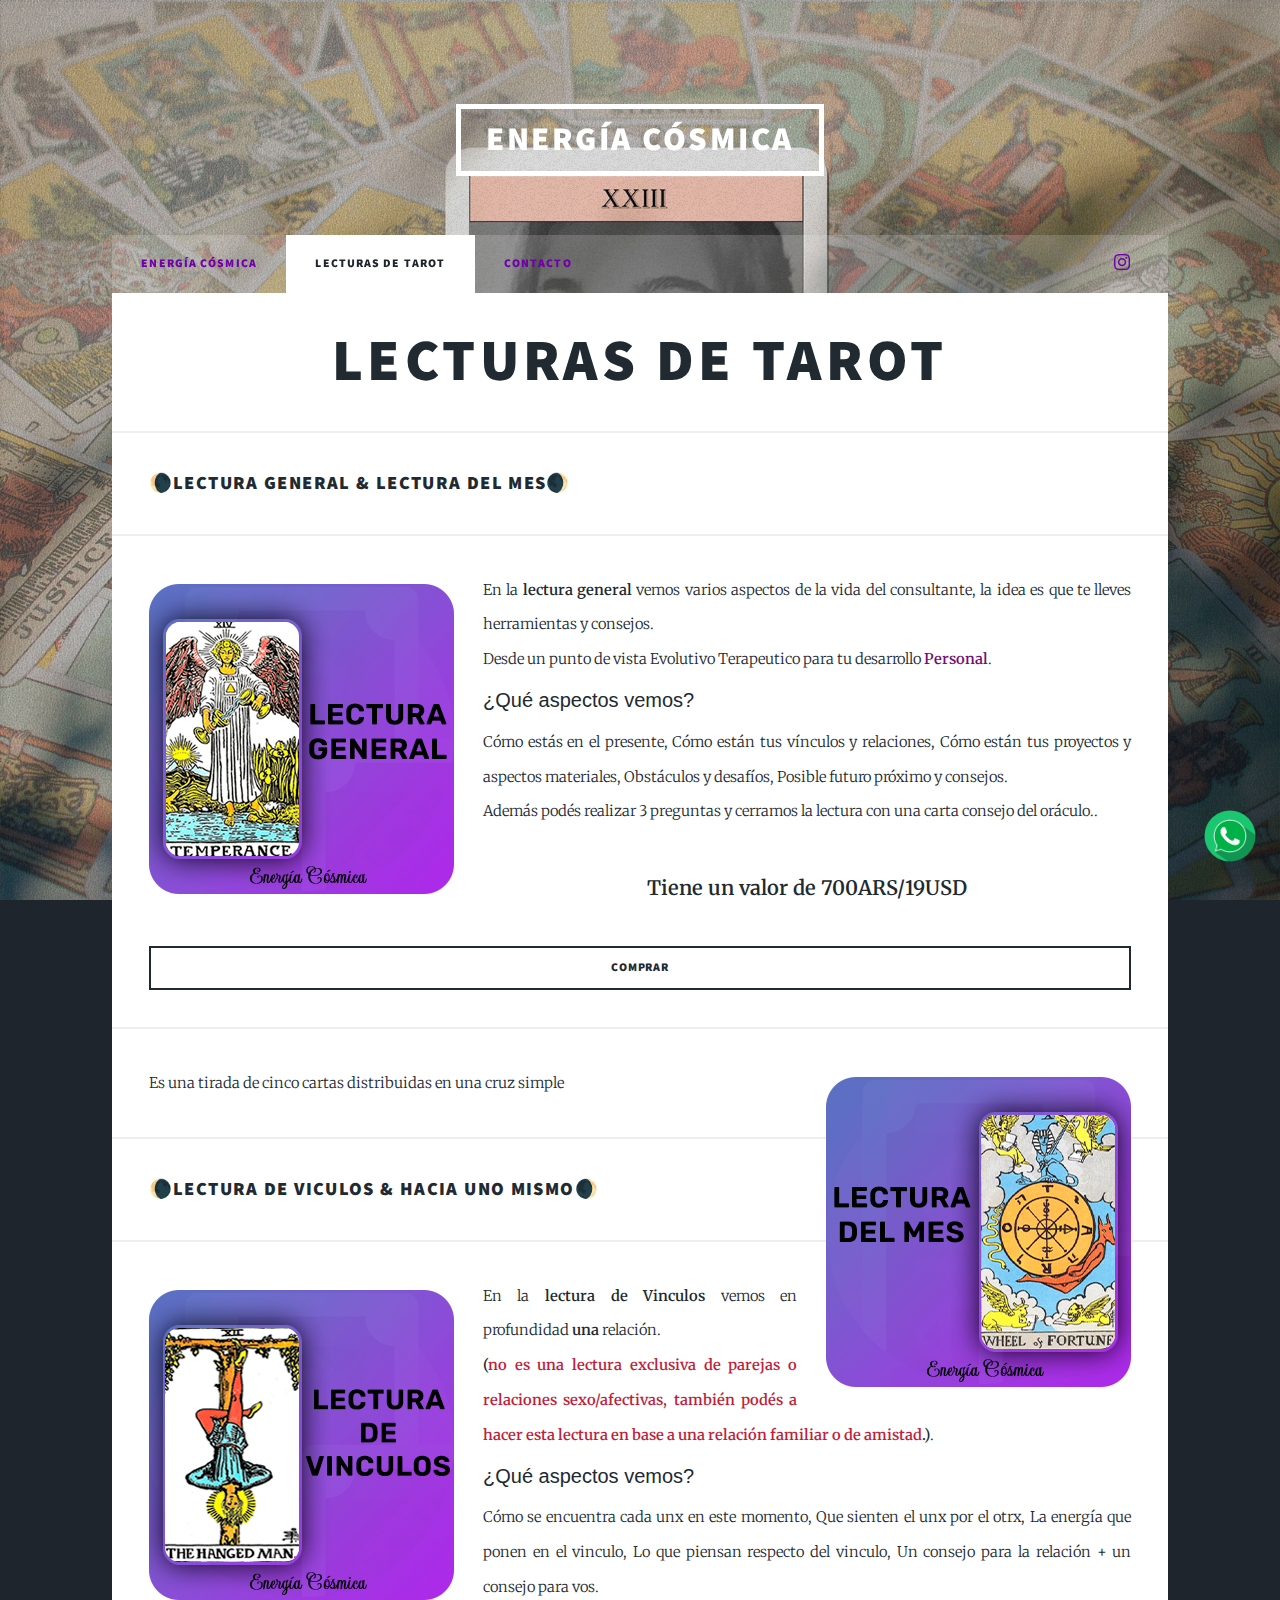
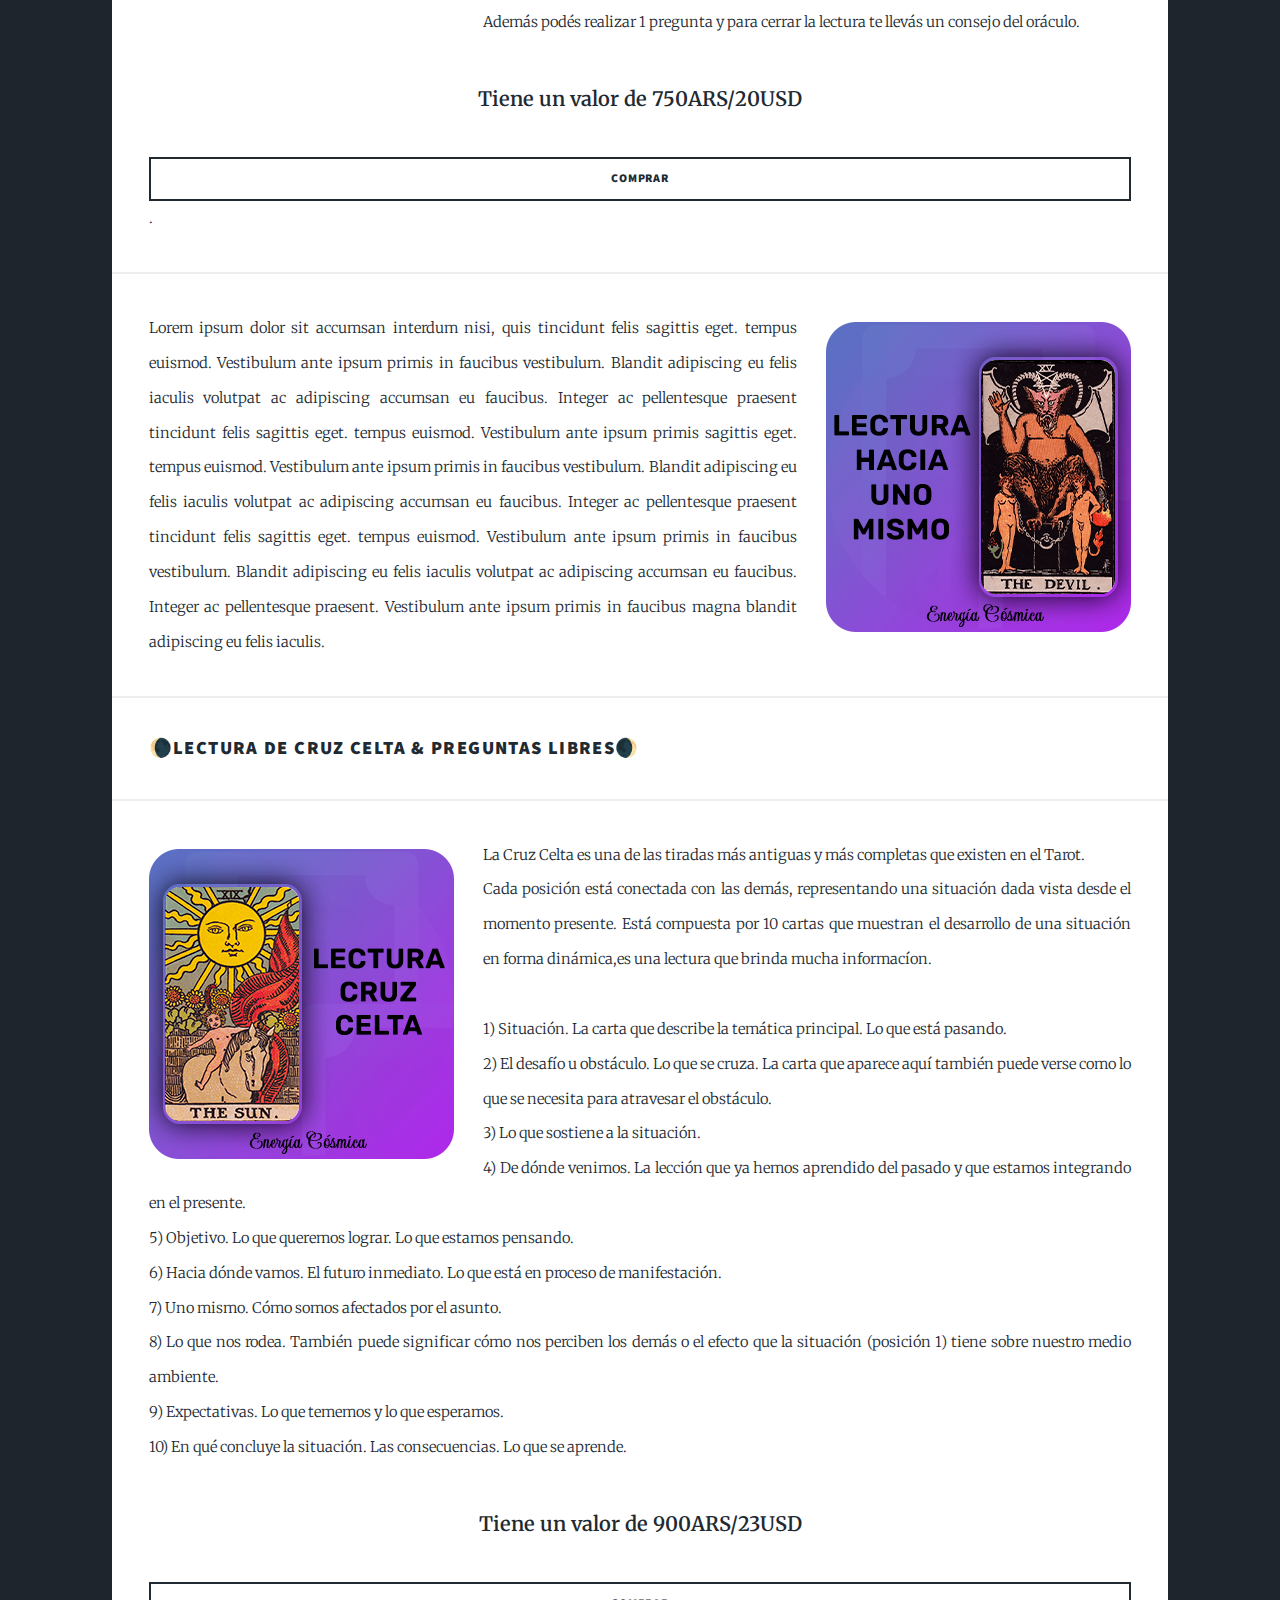
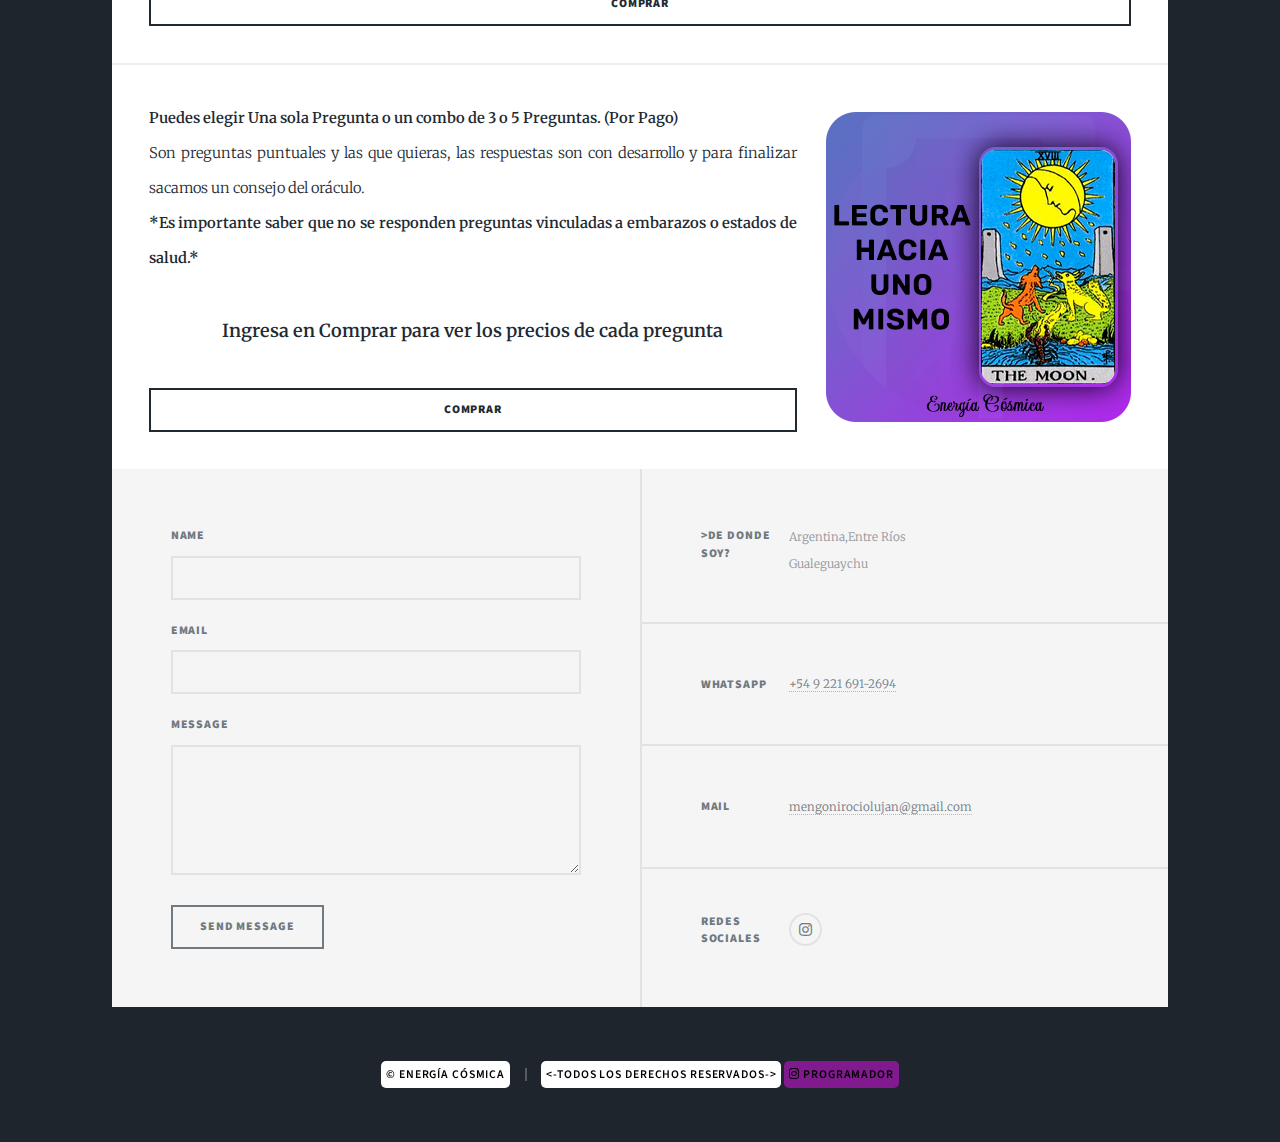
==== lecturastarot.html @ 92978573 "Energia Cosmica 2.0" ====
<!DOCTYPE HTML>
<!--
	Massively by HTML5 UP
	html5up.net | @ajlkn
	Free for personal and commercial use under the CCA 3.0 license (html5up.net/license)
-->
<html>
	<head>
		<title>Energi Cósmica - Lecturas de Tarot</title>
		<meta charset="utf-8" />
		<meta name="viewport" content="width=device-width, initial-scale=1, user-scalable=no" />
		<link rel="stylesheet" href="assets/css/main.css" />
		<noscript><link rel="stylesheet" href="assets/css/noscript.css" /></noscript>
	</head>
	<body class="is-preload">

		

		<!-- Wrapper -->
			<div id="wrapper">

				<!-- Header -->
					<header id="header">
						<a href="index.html" class="logo">Energía Cósmica</a>
					</header>

				<!-- Nav -->
					<nav id="nav">
						<ul class="links">
							<li><a style="text-align: center ;" href="index.html">Energía Cósmica</a></li>
							<li class="active"><a style="text-align: center ;" href="#tarotss">Lecturas de Tarot</a></li>
							<li><a style="text-align: center ;" href="#footer">Contacto</a></li>
						</ul>
						<ul class="icons">

							<li><a href="https://www.instagram.com/cos.ener/" class="icon brands fa-instagram"><span class="label">Instagram</span></a></li>
					
						</ul>
					</nav>

					<div>
						
					</div>
				<!-- Main -->
					<div id="main">
						
						<h1 id="tarotss" class="h1-tarot-page2">Lecturas de Tarot</h1>

						<h3> &#127768;Lectura General &amp; Lectura del Mes🌒</h3>
									<p><span class="image left"><img src="images/pic08.png" alt="" /></span>En la <b>lectura general</b> vemos varios aspectos de la vida del consultante, la idea es que te lleves herramientas y consejos.<br>
										Desde un punto de vista Evolutivo Terapeutico para tu desarrollo <b style="color:rgb(118, 13, 118) ;">Personal</b>.<br>

									<b style="font-size:20px ; font-weight:500; font-family:'Franklin Gothic Medium', 'Arial Narrow', Arial, sans-serif "> ¿Qué aspectos vemos?</b><br>
										
										Cómo estás en el presente,
										Cómo están tus vínculos y relaciones,
										Cómo están tus proyectos y aspectos materiales,
										Obstáculos y desafíos,
										Posible futuro próximo y consejos.<br>

										Además podés realizar 3 preguntas y cerramos la lectura con una carta consejo del oráculo..<br><br>

									<b style="font-size:20px; display: flex; justify-content: center;">Tiene un valor de 700ARS/19USD</b><br>
										
										<a style="display: flex; justify-content:center;" href="#" class="button">Comprar</a>

									</p>

										
										
									<p><span class="image right"><img src="images/pic09.png" alt="" /></span>Es una tirada de cinco cartas distribuidas en una cruz simple
									
									
									
									
									
									</p>
									<h3>&#127768;Lectura de Viculos &amp; Hacia uno Mismo🌒</h3>
									<p><span class="image left"><img src="images/pic08-2.png" alt="" /></span>En la <b>lectura de Vinculos</b> vemos en profundidad <b>una</b> relación. <br> <b>(</b><b style="color:rgb(193, 30, 58) ;">no es una lectura exclusiva de parejas o relaciones sexo/afectivas, también podés a hacer esta lectura en base a una relación familiar o de amistad</b><b>.)</b>.<br>


										<b style="font-size:20px ; font-weight:500; font-family:'Franklin Gothic Medium', 'Arial Narrow', Arial, sans-serif "> ¿Qué aspectos vemos?</b><br>

										Cómo se encuentra cada unx en este momento, 
										Que sienten el unx por el otrx, 
										La energía que ponen en el vinculo, 
										Lo que piensan respecto del vinculo, 
										Un consejo para la relación + un consejo para vos.<br>

										Además podés realizar 1 pregunta y para cerrar la lectura te llevás un consejo del oráculo.<br><br>
										<b style="font-size:20px; display: flex; justify-content: center;">Tiene un valor de 750ARS/20USD</b><br>
										
										<a style="display: flex; justify-content:center;" href="#" class="button">Comprar</a>


										.</p>
									<p><span class="image right"><img src="images/pic09-2.png" alt="" /></span>Lorem ipsum dolor sit accumsan interdum nisi, quis tincidunt felis sagittis eget. tempus euismod. Vestibulum ante ipsum primis in faucibus vestibulum. Blandit adipiscing eu felis iaculis volutpat ac adipiscing accumsan eu faucibus. Integer ac pellentesque praesent tincidunt felis sagittis eget. tempus euismod. Vestibulum ante ipsum primis sagittis eget. tempus euismod. Vestibulum ante ipsum primis in faucibus vestibulum. Blandit adipiscing eu felis iaculis volutpat ac adipiscing accumsan eu faucibus. Integer ac pellentesque praesent tincidunt felis sagittis eget. tempus euismod. Vestibulum ante ipsum primis in faucibus vestibulum. Blandit adipiscing eu felis iaculis volutpat ac adipiscing accumsan eu faucibus. Integer ac pellentesque praesent. Vestibulum ante ipsum primis in faucibus magna blandit adipiscing eu felis iaculis.</p>
									<h3>&#127768;Lectura de Cruz Celta &amp; Preguntas Libres🌒</h3>
									<p><span class="image left"><img src="images/pic08-3.png" alt="" /></span>La Cruz Celta es una de las tiradas más antiguas y más completas que existen en el Tarot.<br>

										Cada posición está conectada con las demás, representando una situación dada vista desde el momento presente. Está compuesta por 10 cartas que muestran el desarrollo de una situación en forma dinámica,es una lectura que brinda mucha informacíon.<br><br>
										1) Situación. La carta que describe la temática principal. Lo que está pasando.<br>
										2) El desafío u obstáculo. Lo que se cruza. La carta que aparece aquí también puede verse como lo que se necesita para atravesar el obstáculo.<br>
										3) Lo que sostiene a la situación.<br>
										4) De dónde venimos. La lección que ya hemos aprendido del pasado y que estamos integrando en el presente.<br>
										5) Objetivo. Lo que queremos lograr. Lo que estamos pensando.<br>
										6) Hacia dónde vamos. El futuro inmediato. Lo que está en proceso de manifestación.<br>
										7) Uno mismo. Cómo somos afectados por el asunto.<br>
										8) Lo que nos rodea. También puede significar cómo nos perciben los demás o el efecto que la situación (posición 1) tiene sobre nuestro medio ambiente.<br>
										9) Expectativas. Lo que tememos y lo que esperamos.<br>
										10) En qué concluye la situación. Las consecuencias. Lo que se aprende.<br><br>
										<b style="font-size:20px; display: flex; justify-content: center;">Tiene un valor de 900ARS/23USD</b><br>
										
										<a style="display: flex; justify-content:center;" href="#" class="button">Comprar</a>
										
										 </p>
									<p><span class="image right"><img src="images/pic09-3.png" alt="" /></span>
										<b>Puedes elegir Una sola Pregunta o un combo de 3 o 5 Preguntas. (Por Pago)</b><br>

										Son preguntas puntuales y las que quieras, las respuestas son con desarrollo y para finalizar sacamos un consejo del oráculo.<br>
										
										<b>*Es importante saber que no se responden preguntas vinculadas a embarazos o estados de salud.*</b><br><br>

										<b style="font-size:18px; display: flex; justify-content: center;">Ingresa en Comprar para ver los precios de cada pregunta</b><br>
											
											<a style="display: flex; justify-content:center;" href="#" class="button">Comprar</a>
									</p> 
					</div>

				<!-- Footer -->
					<footer id="footer">
						<section>
							<form method="post" action="#">
								<div class="fields">
									<div class="field">
										<label for="name">Name</label>
										<input type="text" name="name" id="name" />
									</div>
									<div class="field">
										<label for="email">Email</label>
										<input type="text" name="email" id="email" />
									</div>
									<div class="field">
										<label for="message">Message</label>
										<textarea name="message" id="message" rows="3"></textarea>
									</div>
								</div>
								<ul class="actions">
									<li><input type="submit" value="Send Message" /></li>
								</ul>
							</form>
						</section>
						<section class="split contact">
							<section class="alt">
								<h3>>De donde soy?</h3>
								<p>Argentina,Entre Ríos<br/>Gualeguaychu</p>
							</section>
							<section>
								<h3>Whatsapp</h3>
								<p><a href="https://api.whatsapp.com/send?phone=5492216912694&text=Hola!%20Quisiera%20reservar%20un%20turno%20para...">+54 9 221 691-2694</a></p>
							</section>
							<section>
								<h3>Mail</h3>
								<p><a href="#">mengonirociolujan@gmail.com</a></p>
							</section>
							<section>
								<h3>Redes Sociales</h3>
								<ul class="icons alt">

									<li><a href="https://www.instagram.com/cos.ener/" class="icon brands alt fa-instagram"><span class="label">Instagram</span></a></li>

								</ul>
							</section>
						</section>
					</footer>

				<!-- Copyright -->
					<div id="copyright">
						<ul><li><b style="border-radius: 5px; padding:5px; background-color: rgb(255, 255, 255); color:rgb(0, 0, 0); ">&copy; Energía Cósmica</b></li><li> <b  style="border-radius: 5px; padding:5px; background-color: rgb(255, 255, 255); color:rgb(0, 0, 0);"><-Todos Los derechos Reservados-></b> <a target="_blank" href="https://www.instagram.com/geroni.tomas"> <b style="border-radius: 5px; padding:5px; background-color: rgb(129, 26, 142); color:rgb(0, 0, 0);"><span class="label icon brands alt fa-instagram"></span> Programador </b> </a></li></ul>
					</div>


					
				 <!--container-redes-sociales-->

				 <div class="container-redes">

					<a href="https://api.whatsapp.com/send?phone=5492216912694&text=Hola!%20Quisiera%20reservar%20un%20turno%20para..."" target="_blank">
			
						<img src="icon/icon-whatsapp.png" title="Enviar mensaje de WhatsApp" alt="">
			
					</a>
			
				</div>
			</div>

			  

		<!-- Scripts -->
			<script src="assets/js/jquery.min.js"></script>
			<script src="assets/js/jquery.scrollex.min.js"></script>
			<script src="assets/js/jquery.scrolly.min.js"></script>
			<script src="assets/js/browser.min.js"></script>
			<script src="assets/js/breakpoints.min.js"></script>
			<script src="assets/js/util.js"></script>
			<script src="assets/js/main.js"></script>
			<script src="https://code.jquery.com/jquery-3.6.0.min.js"></script>
			<script>
$(document).ready(function(){
  // Add smooth scrolling to all links
  $("a").on('click', function(event) {

    // Make sure this.hash has a value before overriding default behavior
    if (this.hash !== "") {
      // Prevent default anchor click behavior
      event.preventDefault();

      // Store hash
      var hash = this.hash;

      // Using jQuery's animate() method to add smooth page scroll
      // The optional number (800) specifies the number of milliseconds it takes to scroll to the specified area
      $('html, body').animate({
        scrollTop: $(hash).offset().top
      }, 800, function(){

        // Add hash (#) to URL when done scrolling (default click behavior)
        window.location.hash = hash;
      });
    } // End if
  });
});
			</script>

	</body>
</html>
---- assets/css/main.css ----
@import url(fontawesome-all.min.css);
@import url("https://fonts.googleapis.com/css?family=Merriweather:300,700,300italic,700italic|Source+Sans+Pro:900");
@import url('https://fonts.googleapis.com/css2?family=Trispace:wght@600&display=swap');

/*
	Massively by HTML5 UP
	html5up.net | @ajlkn
	Free for personal and commercial use under the CCA 3.0 license (html5up.net/license)
*/
*{
	margin: 0;
	padding: 0;
	box-sizing: border-box;
}


html, body, div, span, applet, object,
iframe, h1, h2, h3, h4, h5, h6, p, blockquote,
pre, a, abbr, acronym, address, big, cite,
code, del, dfn, em, img, ins, kbd, q, s, samp,
small, strike, strong, sub, sup, tt, var, b,
u, i, center, dl, dt, dd, ol, ul, li, fieldset,
form, label, legend, table, caption, tbody,
tfoot, thead, tr, th, td, article, aside,
canvas, details, embed, figure, figcaption,
footer, header, hgroup, menu, nav, output, ruby,
section, summary, time, mark, audio, video {
	margin: 0;
	padding: 0;
	border: 0;
	font-size: 100%;
	font: inherit;
	vertical-align: baseline;}

article, aside, details, figcaption, figure,
footer, header, hgroup, menu, nav, section {
	display: block;}
	

body {
	line-height: 1;
}

.h1-servicios{
 padding: 2.5rem 2.5rem 2.5rem 2.5rem; 
}

ol, ul {
	list-style: none;
}

blockquote, q {
	quotes: none;
}

	blockquote:before, blockquote:after, q:before, q:after {
		content: '';
		content: none;
	}

table {
	border-collapse: collapse;
	border-spacing: 0;
}

body {
	-webkit-text-size-adjust: none;
}

mark {
	background-color: transparent;
	color: inherit;
}

input::-moz-focus-inner {
	border: 0;
	padding: 0;
}

input, select, textarea {
	-moz-appearance: none;
	-webkit-appearance: none;
	-ms-appearance: none;
	appearance: none;
}

/* Basic */

	@-ms-viewport {
		width: device-width;
	}

	body {
		-ms-overflow-style: scrollbar;
	}

	@media screen and (max-width: 480px) {

		html, body {
			min-width: 320px;
		}

	}

	html {
		box-sizing: border-box;
	}

	*, *:before, *:after {
		box-sizing: inherit;
	}

	body {
		background-color: #1e252d;
	}

		body.is-preload *, body.is-preload *:before, body.is-preload *:after {
			-moz-animation: none !important;
			-webkit-animation: none !important;
			-ms-animation: none !important;
			animation: none !important;
			-moz-transition: none !important;
			-webkit-transition: none !important;
			-ms-transition: none !important;
			transition: none !important;
		}

/* Type */

	html {
		font-size: 16pt;
	}

		@media screen and (max-width: 1680px) {

			html {
				font-size: 12pt;
			}

		}

		@media screen and (max-width: 1280px) {

			html {
				font-size: 11pt;
			}

		}

		@media screen and (max-width: 360px) {

			html {
				font-size: 10pt;
			}

		}

	body {
		color: #212931;
	}

	body, input, select, textarea {
		font-family: "Merriweather", Georgia, serif;
		font-weight: 300;
		font-size: 1rem;
		line-height: 2.375;
	}

	a {
		-moz-transition: color 0.2s ease-in-out, background-color 0.2s ease-in-out, border-color 0.2s ease-in-out, box-shadow 0.2s ease-in-out;
		-webkit-transition: color 0.2s ease-in-out, background-color 0.2s ease-in-out, border-color 0.2s ease-in-out, box-shadow 0.2s ease-in-out;
		-ms-transition: color 0.2s ease-in-out, background-color 0.2s ease-in-out, border-color 0.2s ease-in-out, box-shadow 0.2s ease-in-out;
		transition: color 0.2s ease-in-out, background-color 0.2s ease-in-out, border-color 0.2s ease-in-out, box-shadow 0.2s ease-in-out;
		border-bottom: dotted 1px;
		text-decoration: none;
	}

		a:hover {
			border-bottom-color: transparent;
		}

	strong, b {
		font-weight: 600;
	}

	em, i {
		font-style: italic;
	}

	p {
		text-align: justify;
		margin: 0 0 2rem 0;
	}

	h1, h2, h3, h4, h5, h6 {
		font-family: "Source Sans Pro", Helvetica, sans-serif;
		font-weight: 900;
		line-height: 1.5;
		letter-spacing: 0.075em;
		text-transform: uppercase;
		margin: 0 0 1rem 0;
	}

		h1 a, h2 a, h3 a, h4 a, h5 a, h6 a {
			border-bottom: 0;
			color: inherit;
			text-decoration: none;
		}

	h1 {
		font-size: 4rem;
		line-height: 1.1;
		margin: 0 0 2rem 0;
	}

	h2 {
		font-size: 1.75rem;
		line-height: 1.3;
		margin: 0 0 1.5rem 0;
	}

	h3 {
		font-size: 1.25rem;
		margin: 0 0 1.5rem 0;
	}

	h4 {
		font-size: 1rem;
	}

	h5 {
		font-size: 0.9rem;
	}

	h6 {
		font-size: 0.8rem;
	}

	sub {
		font-size: 0.8rem;
		position: relative;
		top: 0.5rem;
	}

	sup {
		font-size: 0.8rem;
		position: relative;
		top: -0.5rem;
	}

	blockquote {
		border-left: solid 4px;
		font-style: italic;
		margin: 0 0 2rem 0;
		padding: 0.5rem 0 0.5rem 2rem;
	}

	code {
		border: solid 2px;
		font-family: "Courier New", monospace;
		font-size: 0.9rem;
		margin: 0 0.25rem;
		padding: 0.25rem 0.65rem;
	}

	pre {
		-webkit-overflow-scrolling: touch;
		font-family: "Courier New", monospace;
		font-size: 0.9rem;
		margin: 0 0 2rem 0;
	}

		pre code {
			display: block;
			line-height: 1.75;
			padding: 1rem 1.5rem;
			overflow-x: auto;
		}

	hr {
		border: 0;
		border-bottom: solid 2px;
		margin: 3rem 0;
	}

		hr.major {
			margin: 5rem 0;
		}

	.align-left {
		text-align: left;
	}

	.align-center {
		text-align: center;
	}

	.align-right {
		text-align: right;
	}

	input, select, textarea {
		color: #212931;
	}

	a {
		color: #212931;
		border-bottom-color: rgba(33, 41, 49, 0.5);
	}

		a:hover {
			border-bottom-color: transparent;
			color: #7100aa !important;
		}

	strong, b {
		color: #212931;
	}

	h1, h2, h3, h4, h5, h6 {
		color: #212931;
	}

	blockquote {
		border-left-color: #eeeeee;
	}

	code {
		background: rgba(220, 220, 220, 0.25);
		border-color: #eeeeee;
	}

	hr {
		border-bottom-color: #eeeeee;
	}

/* Row */

	.row {
		display: flex;
		flex-wrap: wrap;
		box-sizing: border-box;
		align-items: stretch;
	}

		.row > * {
			box-sizing: border-box;
		}

		.row.gtr-uniform > * > :last-child {
			margin-bottom: 0;
		}

		.row.aln-left {
			justify-content: flex-start;
		}

		.row.aln-center {
			justify-content: center;
		}

		.row.aln-right {
			justify-content: flex-end;
		}

		.row.aln-top {
			align-items: flex-start;
		}

		.row.aln-middle {
			align-items: center;
		}

		.row.aln-bottom {
			align-items: flex-end;
		}

		.row > .imp {
			order: -1;
		}

		.row > .col-1 {
			width: 8.33333%;
		}

		.row > .off-1 {
			margin-left: 8.33333%;
		}

		.row > .col-2 {
			width: 16.66667%;
		}

		.row > .off-2 {
			margin-left: 16.66667%;
		}

		.row > .col-3 {
			width: 25%;
		}

		.row > .off-3 {
			margin-left: 25%;
		}

		.row > .col-4 {
			width: 33.33333%;
		}

		.row > .off-4 {
			margin-left: 33.33333%;
		}

		.row > .col-5 {
			width: 41.66667%;
		}

		.row > .off-5 {
			margin-left: 41.66667%;
		}

		.row > .col-6 {
			width: 50%;
		}

		.row > .off-6 {
			margin-left: 50%;
		}

		.row > .col-7 {
			width: 58.33333%;
		}

		.row > .off-7 {
			margin-left: 58.33333%;
		}

		.row > .col-8 {
			width: 66.66667%;
		}

		.row > .off-8 {
			margin-left: 66.66667%;
		}

		.row > .col-9 {
			width: 75%;
		}

		.row > .off-9 {
			margin-left: 75%;
		}

		.row > .col-10 {
			width: 83.33333%;
		}

		.row > .off-10 {
			margin-left: 83.33333%;
		}

		.row > .col-11 {
			width: 91.66667%;
		}

		.row > .off-11 {
			margin-left: 91.66667%;
		}

		.row > .col-12 {
			width: 100%;
		}

		.row > .off-12 {
			margin-left: 100%;
		}

		.row.gtr-0 {
			margin-top: 0;
			margin-left: 0rem;
		}

			.row.gtr-0 > * {
				padding: 0 0 0 0rem;
			}

			.row.gtr-0.gtr-uniform {
				margin-top: 0rem;
			}

				.row.gtr-0.gtr-uniform > * {
					padding-top: 0rem;
				}

		.row.gtr-25 {
			margin-top: 0;
			margin-left: -0.375rem;
		}

			.row.gtr-25 > * {
				padding: 0 0 0 0.375rem;
			}

			.row.gtr-25.gtr-uniform {
				margin-top: -0.375rem;
			}

				.row.gtr-25.gtr-uniform > * {
					padding-top: 0.375rem;
				}

		.row.gtr-50 {
			margin-top: 0;
			margin-left: -0.75rem;
		}

			.row.gtr-50 > * {
				padding: 0 0 0 0.75rem;
			}

			.row.gtr-50.gtr-uniform {
				margin-top: -0.75rem;
			}

				.row.gtr-50.gtr-uniform > * {
					padding-top: 0.75rem;
				}

		.row {
			margin-top: 0;
			margin-left: -1.5rem;
		}

			.row > * {
				padding: 0 0 0 1.5rem;
			}

			.row.gtr-uniform {
				margin-top: -1.5rem;
			}

				.row.gtr-uniform > * {
					padding-top: 1.5rem;
				}

		.row.gtr-150 {
			margin-top: 0;
			margin-left: -2.25rem;
		}

			.row.gtr-150 > * {
				padding: 0 0 0 2.25rem;
			}

			.row.gtr-150.gtr-uniform {
				margin-top: -2.25rem;
			}

				.row.gtr-150.gtr-uniform > * {
					padding-top: 2.25rem;
				}

		.row.gtr-200 {
			margin-top: 0;
			margin-left: -3rem;
		}

			.row.gtr-200 > * {
				padding: 0 0 0 3rem;
			}

			.row.gtr-200.gtr-uniform {
				margin-top: -3rem;
			}

				.row.gtr-200.gtr-uniform > * {
					padding-top: 3rem;
				}

		@media screen and (max-width: 1680px) {

			.row {
				display: flex;
				flex-wrap: wrap;
				box-sizing: border-box;
				align-items: stretch;
			}

				.row > * {
					box-sizing: border-box;
				}

				.row.gtr-uniform > * > :last-child {
					margin-bottom: 0;
				}

				.row.aln-left {
					justify-content: flex-start;
				}

				.row.aln-center {
					justify-content: center;
				}

				.row.aln-right {
					justify-content: flex-end;
				}

				.row.aln-top {
					align-items: flex-start;
				}

				.row.aln-middle {
					align-items: center;
				}

				.row.aln-bottom {
					align-items: flex-end;
				}

				.row > .imp-xlarge {
					order: -1;
				}

				.row > .col-1-xlarge {
					width: 8.33333%;
				}

				.row > .off-1-xlarge {
					margin-left: 8.33333%;
				}

				.row > .col-2-xlarge {
					width: 16.66667%;
				}

				.row > .off-2-xlarge {
					margin-left: 16.66667%;
				}

				.row > .col-3-xlarge {
					width: 25%;
				}

				.row > .off-3-xlarge {
					margin-left: 25%;
				}

				.row > .col-4-xlarge {
					width: 33.33333%;
				}

				.row > .off-4-xlarge {
					margin-left: 33.33333%;
				}

				.row > .col-5-xlarge {
					width: 41.66667%;
				}

				.row > .off-5-xlarge {
					margin-left: 41.66667%;
				}

				.row > .col-6-xlarge {
					width: 50%;
				}

				.row > .off-6-xlarge {
					margin-left: 50%;
				}

				.row > .col-7-xlarge {
					width: 58.33333%;
				}

				.row > .off-7-xlarge {
					margin-left: 58.33333%;
				}

				.row > .col-8-xlarge {
					width: 66.66667%;
				}

				.row > .off-8-xlarge {
					margin-left: 66.66667%;
				}

				.row > .col-9-xlarge {
					width: 75%;
				}

				.row > .off-9-xlarge {
					margin-left: 75%;
				}

				.row > .col-10-xlarge {
					width: 83.33333%;
				}

				.row > .off-10-xlarge {
					margin-left: 83.33333%;
				}

				.row > .col-11-xlarge {
					width: 91.66667%;
				}

				.row > .off-11-xlarge {
					margin-left: 91.66667%;
				}

				.row > .col-12-xlarge {
					width: 100%;
				}

				.row > .off-12-xlarge {
					margin-left: 100%;
				}

				.row.gtr-0 {
					margin-top: 0;
					margin-left: 0rem;
				}

					.row.gtr-0 > * {
						padding: 0 0 0 0rem;
					}

					.row.gtr-0.gtr-uniform {
						margin-top: 0rem;
					}

						.row.gtr-0.gtr-uniform > * {
							padding-top: 0rem;
						}

				.row.gtr-25 {
					margin-top: 0;
					margin-left: -0.375rem;
				}

					.row.gtr-25 > * {
						padding: 0 0 0 0.375rem;
					}

					.row.gtr-25.gtr-uniform {
						margin-top: -0.375rem;
					}

						.row.gtr-25.gtr-uniform > * {
							padding-top: 0.375rem;
						}

				.row.gtr-50 {
					margin-top: 0;
					margin-left: -0.75rem;
				}

					.row.gtr-50 > * {
						padding: 0 0 0 0.75rem;
					}

					.row.gtr-50.gtr-uniform {
						margin-top: -0.75rem;
					}

						.row.gtr-50.gtr-uniform > * {
							padding-top: 0.75rem;
						}

				.row {
					margin-top: 0;
					margin-left: -1.5rem;
				}

					.row > * {
						padding: 0 0 0 1.5rem;
					}

					.row.gtr-uniform {
						margin-top: -1.5rem;
					}

						.row.gtr-uniform > * {
							padding-top: 1.5rem;
						}

				.row.gtr-150 {
					margin-top: 0;
					margin-left: -2.25rem;
				}

					.row.gtr-150 > * {
						padding: 0 0 0 2.25rem;
					}

					.row.gtr-150.gtr-uniform {
						margin-top: -2.25rem;
					}

						.row.gtr-150.gtr-uniform > * {
							padding-top: 2.25rem;
						}

				.row.gtr-200 {
					margin-top: 0;
					margin-left: -3rem;
				}

					.row.gtr-200 > * {
						padding: 0 0 0 3rem;
					}

					.row.gtr-200.gtr-uniform {
						margin-top: -3rem;
					}

						.row.gtr-200.gtr-uniform > * {
							padding-top: 3rem;
						}

		}

		@media screen and (max-width: 1280px) {

			.row {
				display: flex;
				flex-wrap: wrap;
				box-sizing: border-box;
				align-items: stretch;
			}

				.row > * {
					box-sizing: border-box;
				}

				.row.gtr-uniform > * > :last-child {
					margin-bottom: 0;
				}

				.row.aln-left {
					justify-content: flex-start;
				}

				.row.aln-center {
					justify-content: center;
				}

				.row.aln-right {
					justify-content: flex-end;
				}

				.row.aln-top {
					align-items: flex-start;
				}

				.row.aln-middle {
					align-items: center;
				}

				.row.aln-bottom {
					align-items: flex-end;
				}

				.row > .imp-large {
					order: -1;
				}

				.row > .col-1-large {
					width: 8.33333%;
				}

				.row > .off-1-large {
					margin-left: 8.33333%;
				}

				.row > .col-2-large {
					width: 16.66667%;
				}

				.row > .off-2-large {
					margin-left: 16.66667%;
				}

				.row > .col-3-large {
					width: 25%;
				}

				.row > .off-3-large {
					margin-left: 25%;
				}

				.row > .col-4-large {
					width: 33.33333%;
				}

				.row > .off-4-large {
					margin-left: 33.33333%;
				}

				.row > .col-5-large {
					width: 41.66667%;
				}

				.row > .off-5-large {
					margin-left: 41.66667%;
				}

				.row > .col-6-large {
					width: 50%;
				}

				.row > .off-6-large {
					margin-left: 50%;
				}

				.row > .col-7-large {
					width: 58.33333%;
				}

				.row > .off-7-large {
					margin-left: 58.33333%;
				}

				.row > .col-8-large {
					width: 66.66667%;
				}

				.row > .off-8-large {
					margin-left: 66.66667%;
				}

				.row > .col-9-large {
					width: 75%;
				}

				.row > .off-9-large {
					margin-left: 75%;
				}

				.row > .col-10-large {
					width: 83.33333%;
				}

				.row > .off-10-large {
					margin-left: 83.33333%;
				}

				.row > .col-11-large {
					width: 91.66667%;
				}

				.row > .off-11-large {
					margin-left: 91.66667%;
				}

				.row > .col-12-large {
					width: 100%;
				}

				.row > .off-12-large {
					margin-left: 100%;
				}

				.row.gtr-0 {
					margin-top: 0;
					margin-left: 0rem;
				}

					.row.gtr-0 > * {
						padding: 0 0 0 0rem;
					}

					.row.gtr-0.gtr-uniform {
						margin-top: 0rem;
					}

						.row.gtr-0.gtr-uniform > * {
							padding-top: 0rem;
						}

				.row.gtr-25 {
					margin-top: 0;
					margin-left: -0.375rem;
				}

					.row.gtr-25 > * {
						padding: 0 0 0 0.375rem;
					}

					.row.gtr-25.gtr-uniform {
						margin-top: -0.375rem;
					}

						.row.gtr-25.gtr-uniform > * {
							padding-top: 0.375rem;
						}

				.row.gtr-50 {
					margin-top: 0;
					margin-left: -0.75rem;
				}

					.row.gtr-50 > * {
						padding: 0 0 0 0.75rem;
					}

					.row.gtr-50.gtr-uniform {
						margin-top: -0.75rem;
					}

						.row.gtr-50.gtr-uniform > * {
							padding-top: 0.75rem;
						}

				.row {
					margin-top: 0;
					margin-left: -1.5rem;
				}

					.row > * {
						padding: 0 0 0 1.5rem;
					}

					.row.gtr-uniform {
						margin-top: -1.5rem;
					}

						.row.gtr-uniform > * {
							padding-top: 1.5rem;
						}

				.row.gtr-150 {
					margin-top: 0;
					margin-left: -2.25rem;
				}

					.row.gtr-150 > * {
						padding: 0 0 0 2.25rem;
					}

					.row.gtr-150.gtr-uniform {
						margin-top: -2.25rem;
					}

						.row.gtr-150.gtr-uniform > * {
							padding-top: 2.25rem;
						}

				.row.gtr-200 {
					margin-top: 0;
					margin-left: -3rem;
				}

					.row.gtr-200 > * {
						padding: 0 0 0 3rem;
					}

					.row.gtr-200.gtr-uniform {
						margin-top: -3rem;
					}

						.row.gtr-200.gtr-uniform > * {
							padding-top: 3rem;
						}

		}

		@media screen and (max-width: 980px) {

			.row {
				display: flex;
				flex-wrap: wrap;
				box-sizing: border-box;
				align-items: stretch;
			}

				.row > * {
					box-sizing: border-box;
				}

				.row.gtr-uniform > * > :last-child {
					margin-bottom: 0;
				}

				.row.aln-left {
					justify-content: flex-start;
				}

				.row.aln-center {
					justify-content: center;
				}

				.row.aln-right {
					justify-content: flex-end;
				}

				.row.aln-top {
					align-items: flex-start;
				}

				.row.aln-middle {
					align-items: center;
				}

				.row.aln-bottom {
					align-items: flex-end;
				}

				.row > .imp-medium {
					order: -1;
				}

				.row > .col-1-medium {
					width: 8.33333%;
				}

				.row > .off-1-medium {
					margin-left: 8.33333%;
				}

				.row > .col-2-medium {
					width: 16.66667%;
				}

				.row > .off-2-medium {
					margin-left: 16.66667%;
				}

				.row > .col-3-medium {
					width: 25%;
				}

				.row > .off-3-medium {
					margin-left: 25%;
				}

				.row > .col-4-medium {
					width: 33.33333%;
				}

				.row > .off-4-medium {
					margin-left: 33.33333%;
				}

				.row > .col-5-medium {
					width: 41.66667%;
				}

				.row > .off-5-medium {
					margin-left: 41.66667%;
				}

				.row > .col-6-medium {
					width: 50%;
				}

				.row > .off-6-medium {
					margin-left: 50%;
				}

				.row > .col-7-medium {
					width: 58.33333%;
				}

				.row > .off-7-medium {
					margin-left: 58.33333%;
				}

				.row > .col-8-medium {
					width: 66.66667%;
				}

				.row > .off-8-medium {
					margin-left: 66.66667%;
				}

				.row > .col-9-medium {
					width: 75%;
				}

				.row > .off-9-medium {
					margin-left: 75%;
				}

				.row > .col-10-medium {
					width: 83.33333%;
				}

				.row > .off-10-medium {
					margin-left: 83.33333%;
				}

				.row > .col-11-medium {
					width: 91.66667%;
				}

				.row > .off-11-medium {
					margin-left: 91.66667%;
				}

				.row > .col-12-medium {
					width: 100%;
				}

				.row > .off-12-medium {
					margin-left: 100%;
				}

				.row.gtr-0 {
					margin-top: 0;
					margin-left: 0rem;
				}

					.row.gtr-0 > * {
						padding: 0 0 0 0rem;
					}

					.row.gtr-0.gtr-uniform {
						margin-top: 0rem;
					}

						.row.gtr-0.gtr-uniform > * {
							padding-top: 0rem;
						}

				.row.gtr-25 {
					margin-top: 0;
					margin-left: -0.375rem;
				}

					.row.gtr-25 > * {
						padding: 0 0 0 0.375rem;
					}

					.row.gtr-25.gtr-uniform {
						margin-top: -0.375rem;
					}

						.row.gtr-25.gtr-uniform > * {
							padding-top: 0.375rem;
						}

				.row.gtr-50 {
					margin-top: 0;
					margin-left: -0.75rem;
				}

					.row.gtr-50 > * {
						padding: 0 0 0 0.75rem;
					}

					.row.gtr-50.gtr-uniform {
						margin-top: -0.75rem;
					}

						.row.gtr-50.gtr-uniform > * {
							padding-top: 0.75rem;
						}

				.row {
					margin-top: 0;
					margin-left: -1.5rem;
				}

					.row > * {
						padding: 0 0 0 1.5rem;
					}

					.row.gtr-uniform {
						margin-top: -1.5rem;
					}

						.row.gtr-uniform > * {
							padding-top: 1.5rem;
						}

				.row.gtr-150 {
					margin-top: 0;
					margin-left: -2.25rem;
				}

					.row.gtr-150 > * {
						padding: 0 0 0 2.25rem;
					}

					.row.gtr-150.gtr-uniform {
						margin-top: -2.25rem;
					}

						.row.gtr-150.gtr-uniform > * {
							padding-top: 2.25rem;
						}

				.row.gtr-200 {
					margin-top: 0;
					margin-left: -3rem;
				}

					.row.gtr-200 > * {
						padding: 0 0 0 3rem;
					}

					.row.gtr-200.gtr-uniform {
						margin-top: -3rem;
					}

						.row.gtr-200.gtr-uniform > * {
							padding-top: 3rem;
						}

		}

		@media screen and (max-width: 736px) {

			.row {
				display: flex;
				flex-wrap: wrap;
				box-sizing: border-box;
				align-items: stretch;
			}

				.row > * {
					box-sizing: border-box;
				}

				.row.gtr-uniform > * > :last-child {
					margin-bottom: 0;
				}

				.row.aln-left {
					justify-content: flex-start;
				}

				.row.aln-center {
					justify-content: center;
				}

				.row.aln-right {
					justify-content: flex-end;
				}

				.row.aln-top {
					align-items: flex-start;
				}

				.row.aln-middle {
					align-items: center;
				}

				.row.aln-bottom {
					align-items: flex-end;
				}

				.row > .imp-small {
					order: -1;
				}

				.row > .col-1-small {
					width: 8.33333%;
				}

				.row > .off-1-small {
					margin-left: 8.33333%;
				}

				.row > .col-2-small {
					width: 16.66667%;
				}

				.row > .off-2-small {
					margin-left: 16.66667%;
				}

				.row > .col-3-small {
					width: 25%;
				}

				.row > .off-3-small {
					margin-left: 25%;
				}

				.row > .col-4-small {
					width: 33.33333%;
				}

				.row > .off-4-small {
					margin-left: 33.33333%;
				}

				.row > .col-5-small {
					width: 41.66667%;
				}

				.row > .off-5-small {
					margin-left: 41.66667%;
				}

				.row > .col-6-small {
					width: 50%;
				}

				.row > .off-6-small {
					margin-left: 50%;
				}

				.row > .col-7-small {
					width: 58.33333%;
				}

				.row > .off-7-small {
					margin-left: 58.33333%;
				}

				.row > .col-8-small {
					width: 66.66667%;
				}

				.row > .off-8-small {
					margin-left: 66.66667%;
				}

				.row > .col-9-small {
					width: 75%;
				}

				.row > .off-9-small {
					margin-left: 75%;
				}

				.row > .col-10-small {
					width: 83.33333%;
				}

				.row > .off-10-small {
					margin-left: 83.33333%;
				}

				.row > .col-11-small {
					width: 91.66667%;
				}

				.row > .off-11-small {
					margin-left: 91.66667%;
				}

				.row > .col-12-small {
					width: 100%;
				}

				.row > .off-12-small {
					margin-left: 100%;
				}

				.row.gtr-0 {
					margin-top: 0;
					margin-left: 0rem;
				}

					.row.gtr-0 > * {
						padding: 0 0 0 0rem;
					}

					.row.gtr-0.gtr-uniform {
						margin-top: 0rem;
					}

						.row.gtr-0.gtr-uniform > * {
							padding-top: 0rem;
						}

				.row.gtr-25 {
					margin-top: 0;
					margin-left: -0.375rem;
				}

					.row.gtr-25 > * {
						padding: 0 0 0 0.375rem;
					}

					.row.gtr-25.gtr-uniform {
						margin-top: -0.375rem;
					}

						.row.gtr-25.gtr-uniform > * {
							padding-top: 0.375rem;
						}

				.row.gtr-50 {
					margin-top: 0;
					margin-left: -0.75rem;
				}

					.row.gtr-50 > * {
						padding: 0 0 0 0.75rem;
					}

					.row.gtr-50.gtr-uniform {
						margin-top: -0.75rem;
					}

						.row.gtr-50.gtr-uniform > * {
							padding-top: 0.75rem;
						}

				.row {
					margin-top: 0;
					margin-left: -1.5rem;
				}

					.row > * {
						padding: 0 0 0 1.5rem;
					}

					.row.gtr-uniform {
						margin-top: -1.5rem;
					}

						.row.gtr-uniform > * {
							padding-top: 1.5rem;
						}

				.row.gtr-150 {
					margin-top: 0;
					margin-left: -2.25rem;
				}

					.row.gtr-150 > * {
						padding: 0 0 0 2.25rem;
					}

					.row.gtr-150.gtr-uniform {
						margin-top: -2.25rem;
					}

						.row.gtr-150.gtr-uniform > * {
							padding-top: 2.25rem;
						}

				.row.gtr-200 {
					margin-top: 0;
					margin-left: -3rem;
				}

					.row.gtr-200 > * {
						padding: 0 0 0 3rem;
					}

					.row.gtr-200.gtr-uniform {
						margin-top: -3rem;
					}

						.row.gtr-200.gtr-uniform > * {
							padding-top: 3rem;
						}

		}

		@media screen and (max-width: 480px) {

			.row {
				display: flex;
				flex-wrap: wrap;
				box-sizing: border-box;
				align-items: stretch;
			}

				.row > * {
					box-sizing: border-box;
				}

				.row.gtr-uniform > * > :last-child {
					margin-bottom: 0;
				}

				.row.aln-left {
					justify-content: flex-start;
				}

				.row.aln-center {
					justify-content: center;
				}

				.row.aln-right {
					justify-content: flex-end;
				}

				.row.aln-top {
					align-items: flex-start;
				}

				.row.aln-middle {
					align-items: center;
				}

				.row.aln-bottom {
					align-items: flex-end;
				}

				.row > .imp-xsmall {
					order: -1;
				}

				.row > .col-1-xsmall {
					width: 8.33333%;
				}

				.row > .off-1-xsmall {
					margin-left: 8.33333%;
				}

				.row > .col-2-xsmall {
					width: 16.66667%;
				}

				.row > .off-2-xsmall {
					margin-left: 16.66667%;
				}

				.row > .col-3-xsmall {
					width: 25%;
				}

				.row > .off-3-xsmall {
					margin-left: 25%;
				}

				.row > .col-4-xsmall {
					width: 33.33333%;
				}

				.row > .off-4-xsmall {
					margin-left: 33.33333%;
				}

				.row > .col-5-xsmall {
					width: 41.66667%;
				}

				.row > .off-5-xsmall {
					margin-left: 41.66667%;
				}

				.row > .col-6-xsmall {
					width: 50%;
				}

				.row > .off-6-xsmall {
					margin-left: 50%;
				}

				.row > .col-7-xsmall {
					width: 58.33333%;
				}

				.row > .off-7-xsmall {
					margin-left: 58.33333%;
				}

				.row > .col-8-xsmall {
					width: 66.66667%;
				}

				.row > .off-8-xsmall {
					margin-left: 66.66667%;
				}

				.row > .col-9-xsmall {
					width: 75%;
				}

				.row > .off-9-xsmall {
					margin-left: 75%;
				}

				.row > .col-10-xsmall {
					width: 83.33333%;
				}

				.row > .off-10-xsmall {
					margin-left: 83.33333%;
				}

				.row > .col-11-xsmall {
					width: 91.66667%;
				}

				.row > .off-11-xsmall {
					margin-left: 91.66667%;
				}

				.row > .col-12-xsmall {
					width: 100%;
				}

				.row > .off-12-xsmall {
					margin-left: 100%;
				}

				.row.gtr-0 {
					margin-top: 0;
					margin-left: 0rem;
				}

					.row.gtr-0 > * {
						padding: 0 0 0 0rem;
					}

					.row.gtr-0.gtr-uniform {
						margin-top: 0rem;
					}

						.row.gtr-0.gtr-uniform > * {
							padding-top: 0rem;
						}

				.row.gtr-25 {
					margin-top: 0;
					margin-left: -0.375rem;
				}

					.row.gtr-25 > * {
						padding: 0 0 0 0.375rem;
					}

					.row.gtr-25.gtr-uniform {
						margin-top: -0.375rem;
					}

						.row.gtr-25.gtr-uniform > * {
							padding-top: 0.375rem;
						}

				.row.gtr-50 {
					margin-top: 0;
					margin-left: -0.75rem;
				}

					.row.gtr-50 > * {
						padding: 0 0 0 0.75rem;
					}

					.row.gtr-50.gtr-uniform {
						margin-top: -0.75rem;
					}

						.row.gtr-50.gtr-uniform > * {
							padding-top: 0.75rem;
						}

				.row {
					margin-top: 0;
					margin-left: -1.5rem;
				}

					.row > * {
						padding: 0 0 0 1.5rem;
					}

					.row.gtr-uniform {
						margin-top: -1.5rem;
					}

						.row.gtr-uniform > * {
							padding-top: 1.5rem;
						}

				.row.gtr-150 {
					margin-top: 0;
					margin-left: -2.25rem;
				}

					.row.gtr-150 > * {
						padding: 0 0 0 2.25rem;
					}

					.row.gtr-150.gtr-uniform {
						margin-top: -2.25rem;
					}

						.row.gtr-150.gtr-uniform > * {
							padding-top: 2.25rem;
						}

				.row.gtr-200 {
					margin-top: 0;
					margin-left: -3rem;
				}

					.row.gtr-200 > * {
						padding: 0 0 0 3rem;
					}

					.row.gtr-200.gtr-uniform {
						margin-top: -3rem;
					}

						.row.gtr-200.gtr-uniform > * {
							padding-top: 3rem;
						}

		}

		@media screen and (max-width: 360px) {

			.row {
				display: flex;
				flex-wrap: wrap;
				box-sizing: border-box;
				align-items: stretch;
			}

				.row > * {
					box-sizing: border-box;
				}

				.row.gtr-uniform > * > :last-child {
					margin-bottom: 0;
				}

				.row.aln-left {
					justify-content: flex-start;
				}

				.row.aln-center {
					justify-content: center;
				}

				.row.aln-right {
					justify-content: flex-end;
				}

				.row.aln-top {
					align-items: flex-start;
				}

				.row.aln-middle {
					align-items: center;
				}

				.row.aln-bottom {
					align-items: flex-end;
				}

				.row > .imp-xxsmall {
					order: -1;
				}

				.row > .col-1-xxsmall {
					width: 8.33333%;
				}

				.row > .off-1-xxsmall {
					margin-left: 8.33333%;
				}

				.row > .col-2-xxsmall {
					width: 16.66667%;
				}

				.row > .off-2-xxsmall {
					margin-left: 16.66667%;
				}

				.row > .col-3-xxsmall {
					width: 25%;
				}

				.row > .off-3-xxsmall {
					margin-left: 25%;
				}

				.row > .col-4-xxsmall {
					width: 33.33333%;
				}

				.row > .off-4-xxsmall {
					margin-left: 33.33333%;
				}

				.row > .col-5-xxsmall {
					width: 41.66667%;
				}

				.row > .off-5-xxsmall {
					margin-left: 41.66667%;
				}

				.row > .col-6-xxsmall {
					width: 50%;
				}

				.row > .off-6-xxsmall {
					margin-left: 50%;
				}

				.row > .col-7-xxsmall {
					width: 58.33333%;
				}

				.row > .off-7-xxsmall {
					margin-left: 58.33333%;
				}

				.row > .col-8-xxsmall {
					width: 66.66667%;
				}

				.row > .off-8-xxsmall {
					margin-left: 66.66667%;
				}

				.row > .col-9-xxsmall {
					width: 75%;
				}

				.row > .off-9-xxsmall {
					margin-left: 75%;
				}

				.row > .col-10-xxsmall {
					width: 83.33333%;
				}

				.row > .off-10-xxsmall {
					margin-left: 83.33333%;
				}

				.row > .col-11-xxsmall {
					width: 91.66667%;
				}

				.row > .off-11-xxsmall {
					margin-left: 91.66667%;
				}

				.row > .col-12-xxsmall {
					width: 100%;
				}

				.row > .off-12-xxsmall {
					margin-left: 100%;
				}

				.row.gtr-0 {
					margin-top: 0;
					margin-left: 0rem;
				}

					.row.gtr-0 > * {
						padding: 0 0 0 0rem;
					}

					.row.gtr-0.gtr-uniform {
						margin-top: 0rem;
					}

						.row.gtr-0.gtr-uniform > * {
							padding-top: 0rem;
						}

				.row.gtr-25 {
					margin-top: 0;
					margin-left: -0.375rem;
				}

					.row.gtr-25 > * {
						padding: 0 0 0 0.375rem;
					}

					.row.gtr-25.gtr-uniform {
						margin-top: -0.375rem;
					}

						.row.gtr-25.gtr-uniform > * {
							padding-top: 0.375rem;
						}

				.row.gtr-50 {
					margin-top: 0;
					margin-left: -0.75rem;
				}

					.row.gtr-50 > * {
						padding: 0 0 0 0.75rem;
					}

					.row.gtr-50.gtr-uniform {
						margin-top: -0.75rem;
					}

						.row.gtr-50.gtr-uniform > * {
							padding-top: 0.75rem;
						}

				.row {
					margin-top: 0;
					margin-left: -1.5rem;
				}

					.row > * {
						padding: 0 0 0 1.5rem;
					}

					.row.gtr-uniform {
						margin-top: -1.5rem;
					}

						.row.gtr-uniform > * {
							padding-top: 1.5rem;
						}

				.row.gtr-150 {
					margin-top: 0;
					margin-left: -2.25rem;
				}

					.row.gtr-150 > * {
						padding: 0 0 0 2.25rem;
					}

					.row.gtr-150.gtr-uniform {
						margin-top: -2.25rem;
					}

						.row.gtr-150.gtr-uniform > * {
							padding-top: 2.25rem;
						}

				.row.gtr-200 {
					margin-top: 0;
					margin-left: -3rem;
				}

					.row.gtr-200 > * {
						padding: 0 0 0 3rem;
					}

					.row.gtr-200.gtr-uniform {
						margin-top: -3rem;
					}

						.row.gtr-200.gtr-uniform > * {
							padding-top: 3rem;
						}

		}

/* Box */

	.box {
		border: solid 2px;
		margin-bottom: 2rem;
		padding: 1.5rem;
	}

		.box > :last-child,
		.box > :last-child > :last-child,
		.box > :last-child > :last-child > :last-child {
			margin-bottom: 0;
		}

		.box.alt {
			border: 0;
			border-radius: 0;
			padding: 0;
		}

	.box {
		border-color: #eeeeee;
	}

/* Button */

	input[type="submit"],
	input[type="reset"],
	input[type="button"],
	button,
	.button {
		-moz-appearance: none;
		-webkit-appearance: none;
		-ms-appearance: none;
		appearance: none;
		-moz-transition: background-color 0.2s ease-in-out, box-shadow 0.2s ease-in-out, color 0.2s ease-in-out;
		-webkit-transition: background-color 0.2s ease-in-out, box-shadow 0.2s ease-in-out, color 0.2s ease-in-out;
		-ms-transition: background-color 0.2s ease-in-out, box-shadow 0.2s ease-in-out, color 0.2s ease-in-out;
		transition: background-color 0.2s ease-in-out, box-shadow 0.2s ease-in-out, color 0.2s ease-in-out;
		border: 0;
		border-radius: 0;
		cursor: pointer;
		display: inline-block;
		font-family: "Source Sans Pro", Helvetica, sans-serif;
		font-size: 0.8rem;
		font-weight: 900;
		letter-spacing: 0.075em;
		height: 3rem;
		line-height: 3rem;
		padding: 0 2rem;
		text-align: center;
		text-decoration: none;
		text-transform: uppercase;
		white-space: nowrap;
	}

		input[type="submit"].icon:before,
		input[type="reset"].icon:before,
		input[type="button"].icon:before,
		button.icon:before,
		.button.icon:before {
			margin-right: 0.5rem;
		}

		input[type="submit"].icon.solo,
		input[type="reset"].icon.solo,
		input[type="button"].icon.solo,
		button.icon.solo,
		.button.icon.solo {
			position: relative;
			width: 4rem;
			height: 4rem;
			line-height: 4rem;
			border-radius: 4rem;
			text-indent: 4rem;
			overflow: hidden;
			padding: 0;
			white-space: nowrap;
		}

			input[type="submit"].icon.solo:before,
			input[type="reset"].icon.solo:before,
			input[type="button"].icon.solo:before,
			button.icon.solo:before,
			.button.icon.solo:before {
				position: absolute;
				display: block;
				top: 0;
				left: 0;
				width: inherit;
				height: inherit;
				line-height: inherit;
				font-size: 1.25rem;
				margin-right: 0;
				text-align: center;
				text-indent: 0;
			}

		input[type="submit"].fit,
		input[type="reset"].fit,
		input[type="button"].fit,
		button.fit,
		.button.fit {
			width: 100%;
		}

		input[type="submit"].small,
		input[type="reset"].small,
		input[type="button"].small,
		button.small,
		.button.small {
			font-size: 0.7rem;
			height: 2.5rem;
			line-height: 2.5rem;
			padding: 0 1.5rem;
		}

		input[type="submit"].large,
		input[type="reset"].large,
		input[type="button"].large,
		button.large,
		.button.large {
			font-size: 0.9rem;
			height: 3.5rem;
			line-height: 3.5rem;
			padding: 0 2.75rem;
		}

		@media screen and (max-width: 980px) {

			input[type="submit"],
			input[type="reset"],
			input[type="button"],
			button,
			.button {
				font-size: 0.9rem;
				height: 3.25rem;
				line-height: 3.25rem;
			}

				input[type="submit"].large,
				input[type="reset"].large,
				input[type="button"].large,
				button.large,
				.button.large {
					font-size: 1rem;
					height: 3.75rem;
					line-height: 3.75rem;
				}

		}

		input[type="submit"].disabled, input[type="submit"]:disabled,
		input[type="reset"].disabled,
		input[type="reset"]:disabled,
		input[type="button"].disabled,
		input[type="button"]:disabled,
		button.disabled,
		button:disabled,
		.button.disabled,
		.button:disabled {
			pointer-events: none;
			opacity: 0.25;
		}

	input[type="submit"],
	input[type="reset"],
	input[type="button"],
	button,
	.button {
		background-color: transparent;
		box-shadow: inset 0 0 0 2px #212931;
		color: #212931 !important;
	}

		input[type="submit"]:hover,
		input[type="reset"]:hover,
		input[type="button"]:hover,
		button:hover,
		.button:hover {
			box-shadow: inset 0 0 0 2px #7100aa;
			color: #7100aa !important;
		}

		input[type="submit"].primary,
		input[type="reset"].primary,
		input[type="button"].primary,
		button.primary,
		.button.primary {
			background-color: #212931;
			box-shadow: none;
			color: #ffffff !important;
		}

			input[type="submit"].primary:hover,
			input[type="reset"].primary:hover,
			input[type="button"].primary:hover,
			button.primary:hover,
			.button.primary:hover {
				background-color: #7100aa;
			}

/* Form */

	form {
		margin: 0 0 2rem 0;
	}

		form > :last-child {
			margin-bottom: 0;
		}

		form > .fields {
			display: -moz-flex;
			display: -webkit-flex;
			display: -ms-flex;
			display: flex;
			-moz-flex-wrap: wrap;
			-webkit-flex-wrap: wrap;
			-ms-flex-wrap: wrap;
			flex-wrap: wrap;
			width: calc(100% + 3rem);
			margin: -1.5rem 0 2rem -1.5rem;
		}

			form > .fields > .field {
				-moz-flex-grow: 0;
				-webkit-flex-grow: 0;
				-ms-flex-grow: 0;
				flex-grow: 0;
				-moz-flex-shrink: 0;
				-webkit-flex-shrink: 0;
				-ms-flex-shrink: 0;
				flex-shrink: 0;
				padding: 1.5rem 0 0 1.5rem;
				width: calc(100% - 1.5rem);
			}

				form > .fields > .field.half {
					width: calc(50% - 0.75rem);
				}

				form > .fields > .field.third {
					width: calc(100%/3 - 0.5rem);
				}

				form > .fields > .field.quarter {
					width: calc(25% - 0.375rem);
				}

		@media screen and (max-width: 480px) {

			form > .fields {
				width: calc(100% + 3rem);
				margin: -1.5rem 0 2rem -1.5rem;
			}

				form > .fields > .field {
					padding: 1.5rem 0 0 1.5rem;
					width: calc(100% - 1.5rem);
				}

					form > .fields > .field.half {
						width: calc(100% - 1.5rem);
					}

					form > .fields > .field.third {
						width: calc(100% - 1.5rem);
					}

					form > .fields > .field.quarter {
						width: calc(100% - 1.5rem);
					}

		}

	label {
		display: block;
		font-family: "Source Sans Pro", Helvetica, sans-serif;
		font-weight: 900;
		line-height: 1.5;
		letter-spacing: 0.075em;
		font-size: 0.8rem;
		text-transform: uppercase;
		margin: 0 0 0.75rem 0;
	}

		@media screen and (max-width: 980px) {

			label {
				font-size: 0.9rem;
			}

		}

	input[type="text"],
	input[type="password"],
	input[type="email"],
	select,
	textarea {
		-moz-appearance: none;
		-webkit-appearance: none;
		-ms-appearance: none;
		appearance: none;
		background: transparent;
		border-radius: 0;
		border: solid 2px;
		color: inherit;
		display: block;
		outline: 0;
		padding: 0 1rem;
		text-decoration: none;
		width: 100%;
	}

		input[type="text"]:invalid,
		input[type="password"]:invalid,
		input[type="email"]:invalid,
		select:invalid,
		textarea:invalid {
			box-shadow: none;
		}

	select {
		background-size: 1.25rem;
		background-repeat: no-repeat;
		background-position: calc(100% - 1rem) center;
		height: 3rem;
		padding-right: 3rem;
		text-overflow: ellipsis;
	}

		select:focus::-ms-value {
			background-color: transparent;
		}

		select::-ms-expand {
			display: none;
		}

	input[type="text"],
	input[type="password"],
	input[type="email"],
	select {
		height: 3rem;
	}

	textarea {
		padding: 0.75rem 1rem;
	}

	input[type="checkbox"],
	input[type="radio"] {
		-moz-appearance: none;
		-webkit-appearance: none;
		-ms-appearance: none;
		appearance: none;
		display: block;
		float: left;
		margin-right: -2rem;
		opacity: 0;
		width: 1rem;
		z-index: -1;
	}

		input[type="checkbox"] + label,
		input[type="radio"] + label {
			text-decoration: none;
			cursor: pointer;
			display: inline-block;
			font-size: 1rem;
			letter-spacing: 0;
			font-family: "Merriweather", Georgia, serif;
			text-transform: none;
			font-weight: 300;
			padding-left: 2.8rem;
			padding-right: 1rem;
			position: relative;
		}

			input[type="checkbox"] + label:before,
			input[type="radio"] + label:before {
				-moz-osx-font-smoothing: grayscale;
				-webkit-font-smoothing: antialiased;
				display: inline-block;
				font-style: normal;
				font-variant: normal;
				text-rendering: auto;
				line-height: 1;
				text-transform: none !important;
				font-family: 'Font Awesome 5 Free';
				font-weight: 900;
			}

			input[type="checkbox"] + label:before,
			input[type="radio"] + label:before {
				border-radius: 0;
				border: solid 2px;
				content: '';
				display: inline-block;
				font-size: 0.8rem;
				height: 1.8rem;
				left: 0;
				line-height: 1.65rem;
				position: absolute;
				text-align: center;
				top: -0.125rem;
				width: 1.8rem;
			}

		input[type="checkbox"]:checked + label:before,
		input[type="radio"]:checked + label:before {
			content: '\f00c';
		}

	input[type="checkbox"] + label:before {
		border-radius: 0;
	}

	input[type="radio"] + label:before {
		border-radius: 100%;
	}

	::-webkit-input-placeholder {
		opacity: 1.0;
	}

	:-moz-placeholder {
		opacity: 1.0;
	}

	::-moz-placeholder {
		opacity: 1.0;
	}

	:-ms-input-placeholder {
		opacity: 1.0;
	}

	label {
		color: #212931;
	}

	input[type="text"],
	input[type="password"],
	input[type="email"],
	select,
	textarea {
		border-color: #eeeeee;
	}

		input[type="text"]:focus,
		input[type="password"]:focus,
		input[type="email"]:focus,
		select:focus,
		textarea:focus {
			border-color: #7100aa;
		}

	select {
		background-image: url("data:image/svg+xml;charset=utf8,%3Csvg xmlns='http://www.w3.org/2000/svg' width='40' height='40' preserveAspectRatio='none' viewBox='0 0 40 40'%3E%3Cpath d='M9.4,12.3l10.4,10.4l10.4-10.4c0.2-0.2,0.5-0.4,0.9-0.4c0.3,0,0.6,0.1,0.9,0.4l3.3,3.3c0.2,0.2,0.4,0.5,0.4,0.9 c0,0.4-0.1,0.6-0.4,0.9L20.7,31.9c-0.2,0.2-0.5,0.4-0.9,0.4c-0.3,0-0.6-0.1-0.9-0.4L4.3,17.3c-0.2-0.2-0.4-0.5-0.4-0.9 c0-0.4,0.1-0.6,0.4-0.9l3.3-3.3c0.2-0.2,0.5-0.4,0.9-0.4S9.1,12.1,9.4,12.3z' fill='%23eeeeee' /%3E%3C/svg%3E");
	}

		select option {
			background-color: #ffffff;
			color: #212931;
		}

	.select-wrapper:before {
		color: #eeeeee;
	}

	input[type="checkbox"] + label,
	input[type="radio"] + label {
		color: #212931;
	}

		input[type="checkbox"] + label:before,
		input[type="radio"] + label:before {
			border-color: #eeeeee;
		}

	input[type="checkbox"]:checked + label:before,
	input[type="radio"]:checked + label:before {
		background-color: #212931;
		border-color: #212931;
		color: #ffffff;
	}

	input[type="checkbox"]:focus + label:before,
	input[type="radio"]:focus + label:before {
		border-color: #7100aa;
	}

	::-webkit-input-placeholder {
		color: #909498 !important;
	}

	:-moz-placeholder {
		color: #909498 !important;
	}

	::-moz-placeholder {
		color: #909498 !important;
	}

	:-ms-input-placeholder {
		color: #909498 !important;
	}

	.formerize-placeholder {
		color: #909498 !important;
	}

/* Icon */

	.icon {
		text-decoration: none;
		border-bottom: none;
		position: relative;
	}

		.icon:before {
			-moz-osx-font-smoothing: grayscale;
			-webkit-font-smoothing: antialiased;
			display: inline-block;
			font-style: normal;
			font-variant: normal;
			text-rendering: auto;
			line-height: 1;
			text-transform: none !important;
			font-family: 'Font Awesome 5 Free';
			font-weight: 400;
		}

		.icon > .label {
			display: none;
		}

		.icon:before {
			line-height: inherit;
		}

		.icon.solid:before {
			font-weight: 900;
		}

		.icon.brands:before {
			font-family: 'Font Awesome 5 Brands';
		}

/* Image */

	.image {
		border: 0;
		display: inline-block;
		position: relative;
	}

		.image img {
			display: block;
		}

		.image.left, .image.right {
			max-width: 40%;
		}

			.image.left img, .image.right img {
				width: 100%;
			}

		.image.left {
			float: left;
			margin: 0 2rem 2rem 0;
			top: 0.75rem;
		}

		.image.right {
			float: right;
			margin: 0 0 2rem 2rem;
			top: 0.75rem;
		}

		.image.fit {
			display: block;
			margin: 2.5rem 0;
			width: 100%;
		}

			.image.fit:first-child {
				margin-top: 0;
			}

			.image.fit img {
				width: 100%;
			}

		.image.main {
			display: block;
			margin: 4rem 0;
			width: 100%;
		}

			.image.main:first-child {
				margin-top: 0;
			}

			.image.main img {
				width: 100%;
			}

		@media screen and (max-width: 736px) {

			.image.fit {
				margin: 2rem 0;
			}

			.image.main {
				margin: 2rem 0;
			}

		}

	a.image {
		overflow: hidden;
	}

		a.image img {
			-moz-transition: -moz-transform 0.2s ease-out;
			-webkit-transition: -webkit-transform 0.2s ease-out;
			-ms-transition: -ms-transform 0.2s ease-out;
			transition: transform 0.2s ease-out;
		}

		a.image:hover img {
			-moz-transform: scale(1.05);
			-webkit-transform: scale(1.05);
			-ms-transform: scale(1.05);
			transform: scale(1.05);
		}

/* Actions */

	ul.actions {
		display: -moz-flex;
		display: -webkit-flex;
		display: -ms-flex;
		display: flex;
		cursor: default;
		list-style: none;
		margin-left: -1rem;
		padding-left: 0;
	}

		ul.actions li {
			padding: 0 0 0 1rem;
			vertical-align: middle;
		}

		ul.actions.special {
			-moz-justify-content: center;
			-webkit-justify-content: center;
			-ms-justify-content: center;
			justify-content: center;
			width: 100%;
			margin-left: 0;
		}

			ul.actions.special li:first-child {
				padding-left: 0;
			}

		ul.actions.stacked {
			-moz-flex-direction: column;
			-webkit-flex-direction: column;
			-ms-flex-direction: column;
			flex-direction: column;
			margin-left: 0;
		}

			ul.actions.stacked li {
				padding: 1.3rem 0 0 0;
			}

				ul.actions.stacked li:first-child {
					padding-top: 0;
				}

		ul.actions.fit {
			width: calc(100% + 1rem);
		}

			ul.actions.fit li {
				-moz-flex-grow: 1;
				-webkit-flex-grow: 1;
				-ms-flex-grow: 1;
				flex-grow: 1;
				-moz-flex-shrink: 1;
				-webkit-flex-shrink: 1;
				-ms-flex-shrink: 1;
				flex-shrink: 1;
				width: 100%;
			}

				ul.actions.fit li > * {
					width: 100%;
				}

			ul.actions.fit.stacked {
				width: 100%;
			}

		@media screen and (max-width: 480px) {

			ul.actions:not(.fixed) {
				-moz-flex-direction: column;
				-webkit-flex-direction: column;
				-ms-flex-direction: column;
				flex-direction: column;
				margin-left: 0;
				width: 100% !important;
			}

				ul.actions:not(.fixed) li {
					-moz-flex-grow: 1;
					-webkit-flex-grow: 1;
					-ms-flex-grow: 1;
					flex-grow: 1;
					-moz-flex-shrink: 1;
					-webkit-flex-shrink: 1;
					-ms-flex-shrink: 1;
					flex-shrink: 1;
					padding: 1rem 0 0 0;
					text-align: center;
					width: 100%;
				}

					ul.actions:not(.fixed) li > * {
						width: 100%;
					}

					ul.actions:not(.fixed) li:first-child {
						padding-top: 0;
					}

					ul.actions:not(.fixed) li input[type="submit"],
					ul.actions:not(.fixed) li input[type="reset"],
					ul.actions:not(.fixed) li input[type="button"],
					ul.actions:not(.fixed) li button,
					ul.actions:not(.fixed) li .button {
						width: 100%;
					}

						ul.actions:not(.fixed) li input[type="submit"].icon:before,
						ul.actions:not(.fixed) li input[type="reset"].icon:before,
						ul.actions:not(.fixed) li input[type="button"].icon:before,
						ul.actions:not(.fixed) li button.icon:before,
						ul.actions:not(.fixed) li .button.icon:before {
							margin-left: -0.5rem;
						}

		}

/* Icons */

	ul.icons {
		cursor: default;
		list-style: none;
		padding-left: 0;
	}

		ul.icons li {
			display: inline-block;
			padding: 0 0.5rem 0 0;
			vertical-align: middle;
		}

			ul.icons li:last-child {
				padding-right: 0;
			}

			ul.icons li .icon:before {
				width: 2.25rem;
				height: 2.25rem;
				line-height: 2.25rem;
				display: inline-block;
				text-align: center;
				border-radius: 100%;
				font-size: 1.25rem;
			}

		ul.icons.alt li .icon:before {
			-moz-transition: color 0.2s ease-in-out, background-color 0.2s ease-in-out, border-color 0.2s ease-in-out, box-shadow 0.2s ease-in-out;
			-webkit-transition: color 0.2s ease-in-out, background-color 0.2s ease-in-out, border-color 0.2s ease-in-out, box-shadow 0.2s ease-in-out;
			-ms-transition: color 0.2s ease-in-out, background-color 0.2s ease-in-out, border-color 0.2s ease-in-out, box-shadow 0.2s ease-in-out;
			transition: color 0.2s ease-in-out, background-color 0.2s ease-in-out, border-color 0.2s ease-in-out, box-shadow 0.2s ease-in-out;
			font-size: 1rem;
		}

/* List */

	ol {
		list-style: decimal;
		margin: 0 0 2rem 0;
		padding-left: 1.25rem;
	}

		ol li {
			padding-left: 0.25rem;
		}

	ul {
		list-style: disc;
		margin: 0 0 2rem 0;
		padding-left: 1rem;
	}

		ul li {
			padding-left: 0.5rem;
		}

		ul.divided {
			list-style: none;
			padding-left: 0;
		}

			ul.divided li {
				border-top: solid 1px;
				padding: 0.5rem 0;
			}

				ul.divided li:first-child {
					border-top: 0;
					padding-top: 0;
				}

	dl {
		margin: 0 0 2rem 0;
	}

		dl dt {
			display: block;
			font-weight: 600;
			margin: 0 0 1rem 0;
		}

		dl dd {
			margin-left: 2rem;
		}

	ul.divided li {
		border-top-color: #eeeeee;
	}

	ul.icons li a.icon:hover:before {
		color: #7100aa;
	}

	ul.icons.alt li .icon:before {
		box-shadow: inset 0 0 0 2px #eeeeee;
	}

	ul.icons.alt li a.icon:hover:before {
		box-shadow: inset 0 0 0 2px #7100aa;
	}

/* Section/Article */

	section.special, article.special {
		text-align: center;
	}

	header {
		cursor: default;
	}

		header > .date {
			display: block;
			font-size: 0.8rem;
			height: 1;
			margin: 0 0 1rem 0;
			position: relative;
		}

		header > p {
			font-style: italic;
		}

		header > h1 + p {
			font-size: 1.1rem;
			margin-top: -0.5rem;
			line-height: 2;
		}

		header > h2 + p {
			font-size: 1rem;
			margin-top: -0.75rem;
		}

		header > h3 + p {
			font-size: 0.9rem;
			margin-top: -0.75rem;
		}

		header > h4 + p {
			font-size: 0.8rem;
			margin-top: -0.75rem;
		}

		header.major {
			margin: 0 0 4rem 0;
			text-align: center;
		}

			header.major > :last-child {
				margin-bottom: 0;
			}

			header.major > p {
				margin-top: 0;
				text-align: center;
			}

			header.major > .date {
				font-size: 1rem;
				margin: 0 0 4rem 0;
			}

				header.major > .date:before, header.major > .date:after {
					content: '';
					display: block;
					position: absolute;
					top: 50%;
					width: calc(50% - 6rem);
					border-top: solid 2px;
				}

				header.major > .date:before {
					left: 0;
				}

				header.major > .date:after {
					right: 0;
				}

		@media screen and (max-width: 980px) {

			header br {
				display: none;
			}

		}

		@media screen and (max-width: 736px) {

			header.major {
				margin: 0 0 2rem 0;
			}

		}

	header.major .date:before, header.major .date:after {
		border-top-color: #eeeeee;
	}

/* Table */

	.table-wrapper {
		-webkit-overflow-scrolling: touch;
		overflow-x: auto;
	}

	table {
		margin: 0 0 2rem 0;
		width: 100%;
	}

		table tbody tr {
			border: solid 1px;
			border-left: 0;
			border-right: 0;
		}

		table td {
			padding: 0.75rem 0.75rem;
		}

		table th {
			font-family: "Source Sans Pro", Helvetica, sans-serif;
			font-size: 0.8rem;
			font-weight: 900;
			letter-spacing: 0.075em;
			line-height: 1.5;
			padding: 0 0.75rem 0.75rem 0.75rem;
			text-align: left;
			text-transform: uppercase;
		}

			@media screen and (max-width: 980px) {

				table th {
					font-size: 0.9rem;
				}

			}

		table thead {
			border-bottom: solid 2px;
		}

		table tfoot {
			border-top: solid 2px;
		}

		table.alt {
			border-collapse: separate;
		}

			table.alt tbody tr td {
				border: solid 1px;
				border-left-width: 0;
				border-top-width: 0;
			}

				table.alt tbody tr td:first-child {
					border-left-width: 1px;
				}

			table.alt tbody tr:first-child td {
				border-top-width: 1px;
			}

			table.alt thead {
				border-bottom: 0;
			}

			table.alt tfoot {
				border-top: 0;
			}

	table tbody tr {
		border-color: #eeeeee;
	}

		table tbody tr:nth-child(2n + 1) {
			background-color: rgba(220, 220, 220, 0.25);
		}

	table th {
		color: #212931;
	}

	table thead {
		border-bottom-color: #eeeeee;
	}

	table tfoot {
		border-top-color: #eeeeee;
	}

	table.alt tbody tr td {
		border-color: #eeeeee;
	}

/* Pagination */

	.pagination {
		display: -moz-inline-flex;
		display: -webkit-inline-flex;
		display: -ms-inline-flex;
		display: inline-flex;
		-moz-user-select: none;
		-webkit-user-select: none;
		-ms-user-select: none;
		user-select: none;
		cursor: default;
		list-style: none;
		margin: 0 0 2rem 2px;
		padding: 0;
	}

		.pagination a, .pagination span {
			-moz-transition: background-color 0.2s ease-in-out, border-color 0.2s ease-in-out, box-shadow 0.2s ease-in-out, color 0.2s ease-in-out;
			-webkit-transition: background-color 0.2s ease-in-out, border-color 0.2s ease-in-out, box-shadow 0.2s ease-in-out, color 0.2s ease-in-out;
			-ms-transition: background-color 0.2s ease-in-out, border-color 0.2s ease-in-out, box-shadow 0.2s ease-in-out, color 0.2s ease-in-out;
			transition: background-color 0.2s ease-in-out, border-color 0.2s ease-in-out, box-shadow 0.2s ease-in-out, color 0.2s ease-in-out;
			border: solid 2px;
			display: inline-block;
			font-family: "Source Sans Pro", Helvetica, sans-serif;
			font-size: 0.8rem;
			font-weight: 900;
			height: 3rem;
			letter-spacing: 0.075em;
			line-height: calc(3rem - 4px);
			margin-left: -2px;
			min-width: 3rem;
			position: relative;
			text-align: center;
			text-decoration: none;
			text-transform: uppercase;
		}

		.pagination .next, .pagination .previous {
			text-decoration: none;
			padding: 0 1.75rem;
		}

			.pagination .next:before, .pagination .previous:before {
				-moz-osx-font-smoothing: grayscale;
				-webkit-font-smoothing: antialiased;
				display: inline-block;
				font-style: normal;
				font-variant: normal;
				text-rendering: auto;
				line-height: 1;
				text-transform: none !important;
				font-family: 'Font Awesome 5 Free';
				font-weight: 900;
			}

			.pagination .next:before, .pagination .previous:before {
				display: inline-block;
				color: inherit !important;
				line-height: inherit;
			}

		.pagination .previous:before {
			content: '\f104';
			margin-right: 0.9375em;
		}

		.pagination .next:before {
			content: '\f105';
			float: right;
			margin-left: 0.9375em;
		}

		@media screen and (max-width: 980px) {

			.pagination a, .pagination span {
				font-size: 0.9rem;
			}

		}

		@media screen and (max-width: 480px) {

			.pagination .page, .pagination .extra {
				display: none;
			}

		}

	.pagination a, .pagination span {
		border-color: #eeeeee;
	}

	.pagination a {
		color: #212931 !important;
	}

		.pagination a:hover {
			color: #7100aa !important;
			border-color: #7100aa;
			z-index: 1;
		}

			.pagination a:hover + a,
			.pagination a:hover + span {
				border-left-color: #7100aa;
			}

		.pagination a.active {
			background-color: #eeeeee;
		}

	.pagination span {
		color: #eeeeee;
	}

/* Wrapper */

	#wrapper {
		-moz-transition: opacity 0.5s ease;
		-webkit-transition: opacity 0.5s ease;
		-ms-transition: opacity 0.5s ease;
		transition: opacity 0.5s ease;
		position: relative;
		z-index: 1;
		overflow: hidden;
	}

		#wrapper > .bg {
			position: absolute;
			top: 0;
			left: 0;
			width: 100%;
			height: 100%;
			background-color: #212931;
			background-image: url("../../images/overlay.png"), linear-gradient(0deg, rgba(0, 0, 0, 0.1), rgba(0, 0, 0, 0.1)), url("../../images/bg.jpg");
			background-size: auto,								auto,														100% auto;
			background-position: center,								center,														top center;
			background-repeat: repeat,								no-repeat,													no-repeat;
			background-attachment: scroll,								scroll,														scroll;
			z-index: -1;
		}

			#wrapper > .bg.fixed {
				position: fixed;
				width: 100vw;
				height: 100vh;
			}

		#wrapper.fade-in:before {
			pointer-events: none;
			-moz-transition: opacity 1s ease-in-out;
			-webkit-transition: opacity 1s ease-in-out;
			-ms-transition: opacity 1s ease-in-out;
			transition: opacity 1s ease-in-out;
			-moz-transition-delay: 0.75s;
			-webkit-transition-delay: 0.75s;
			-ms-transition-delay: 0.75s;
			transition-delay: 0.75s;
			background: #1e252d;
			content: '';
			display: block;
			height: 100%;
			left: 0;
			opacity: 0;
			position: fixed;
			top: 0;
			width: 100%;
		}

		body.is-preload #wrapper.fade-in:before {
			opacity: 1;
		}

		@media screen and (orientation: portrait) {

			#wrapper > .bg {
				background-size: auto,								auto,														auto 175%;
			}

		}

/* Intro */

		
	#intro {
		
		text-shadow: 0px 0px 11px #000000;
		font-weight: 600;
		color: #ffffff;
		padding: 8rem 4rem 6rem 4rem ;
		-moz-align-items: center;
		-webkit-align-items: center;
		-ms-align-items: center;
		align-items: center;
		display: -moz-flex;
		display: -webkit-flex;
		display: -ms-flex;
		display: flex;
		-moz-flex-direction: column;
		-webkit-flex-direction: column;
		-ms-flex-direction: column;
		flex-direction: column;
		-moz-justify-content: -moz-flex-end;
		-webkit-justify-content: -webkit-flex-end;
		-ms-justify-content: -ms-flex-end;
		justify-content: flex-end;
		-moz-transition: opacity 1s ease, -moz-transform 1s ease;
		-webkit-transition: opacity 1s ease, -webkit-transform 1s ease;
		-ms-transition: opacity 1s ease, -ms-transform 1s ease;
		transition: opacity 1s ease, transform 1s ease;
		position: relative;
		cursor: default;
		text-align: center;
		z-index: 1;
		min-height: 100vh;
	}

		#intro input, #intro select, #intro textarea {
			color: #ffffff;
		}

		#intro a {
			color: #ffffff;
			border-bottom-color: rgba(255, 255, 255, 0.5);
		}

		#intro a,.h1-tarot-page2:hover {
			border-bottom-color: transparent;
			color: #7100aa !important;
			transition: 200ms;
		}
			
			#intro a,.h1-servicios:hover {
				border-bottom-color: transparent;
				color: #7100aa !important;
				transition: 200ms;
			}

		#intro strong, #intro b {
			color: #ffffff;
		}

		#intro h1, #intro h2, #intro h3, #intro h4, #intro h5, #intro h6 {
			color: #ffffff;
		}

		#intro blockquote {
			border-left-color: #ffffff;
		}

		#intro code {
			background: rgba(255, 255, 255, 0.075);
			border-color: #ffffff;
		}

		#intro hr {
			border-bottom-color: #ffffff;
		}

		#intro input[type="submit"],
		#intro input[type="reset"],
		#intro input[type="button"],
		#intro button,
		#intro .button {
			background-color: transparent;
			box-shadow: inset 0 0 0 2px #ffffff;
			color: #ffffff !important;
		}

			#intro input[type="submit"]:hover,
			#intro input[type="reset"]:hover,
			#intro input[type="button"]:hover,
			#intro button:hover,
			#intro .button:hover {
				box-shadow: inset 0 0 0 2px #a418ef;
				color: #a418ef !important;
			}

			#intro input[type="submit"].primary,
			#intro input[type="reset"].primary,
			#intro input[type="button"].primary,
			#intro button.primary,
			#intro .button.primary {
				background-color: #ffffff;
				box-shadow: none;
				color: #1e252d !important;
			}

				#intro input[type="submit"].primary:hover,
				#intro input[type="reset"].primary:hover,
				#intro input[type="button"].primary:hover,
				#intro button.primary:hover,
				#intro .button.primary:hover {
					background-color: #a418ef;
				}

		#intro h1 {
			font-family: 'Dancing Script', cursive;"
			font-weight: 900;
			line-height: 1.5;
			letter-spacing: 0.075em;
			text-transform:none;
			margin: 0 0 1rem 0;
			color: #a418ef;
			font-size: 6.4rem;
			line-height: 1;
		}

		#intro p {
			font-size: 1.25rem;
			font-style: italic;
			margin-top: -0.25rem;
			text-align: center;
		}

		#intro + #header {
			margin-top: -20rem;
		}

			#intro + #header .logo {
				-moz-transform: translateY(2rem);
				-webkit-transform: translateY(2rem);
				-ms-transform: translateY(2rem);
				transform: translateY(2rem);
				opacity: 0;
				visibility: hidden;
			}

		#intro.hidden {
			pointer-events: none;
			-moz-transform: translateY(2rem);
			-webkit-transform: translateY(2rem);
			-ms-transform: translateY(2rem);
			transform: translateY(2rem);
			-moz-transition: opacity 0.5s ease, -moz-transform 0.5s ease, visibility 0.5s;
			-webkit-transition: opacity 0.5s ease, -webkit-transform 0.5s ease, visibility 0.5s;
			-ms-transition: opacity 0.5s ease, -ms-transform 0.5s ease, visibility 0.5s;
			transition: opacity 0.5s ease, transform 0.5s ease, visibility 0.5s;
			opacity: 0;
			visibility: hidden;
		}

			#intro.hidden + #header .logo {
				-moz-transform: translateY(0);
				-webkit-transform: translateY(0);
				-ms-transform: translateY(0);
				transform: translateY(0);
				opacity: 1;
				visibility: visible;
			}

		body.is-preload #intro {
			-moz-transform: translateY(2rem);
			-webkit-transform: translateY(2rem);
			-ms-transform: translateY(2rem);
			transform: translateY(2rem);
			opacity: 0;
		}

			body.is-preload #intro:not(.hidden) + #header + #nav {
				-moz-transform: translateY(4rem);
				-webkit-transform: translateY(4rem);
				-ms-transform: translateY(4rem);
				transform: translateY(4rem);
				opacity: 0;
			}

		@media screen and (max-width: 980px) {

			#intro {
				padding: 4rem 4rem 2rem 4rem ;
				min-height: 90vh;
			}

				#intro p br {
					display: none;
				}

				#intro + #header {
					margin-top: -14rem;
				}
				.h1-servicios,
				.h1-tarot-page2{
					font-size: 30px;
				}
				.h1-tarot-page2{
					text-align: center;
					padding: 1rem 1rem 1rem 1rem;
				}

		}

		@media screen and (max-width: 736px) {

			#intro {
				padding: 3rem 2rem 1rem 2rem ;
				min-height: 80vh;
			}

				#intro h1 {
					font-size: 3.25rem;
					line-height: 1.1;
					margin-bottom: 1rem;
				}

				#intro p {
					font-size: 1rem;
					margin-top: 0rem;
				}

				#intro .actions {
					display: none;
				}

		}

/* Header */

	#header {
		color: #ffffff;
		-moz-align-items: center;
		-webkit-align-items: center;
		-ms-align-items: center;
		align-items: center;
		display: -moz-flex;
		display: -webkit-flex;
		display: -ms-flex;
		display: flex;
		-moz-flex-direction: column;
		-webkit-flex-direction: column;
		-ms-flex-direction: column;
		flex-direction: column;
		-moz-justify-content: -moz-flex-end;
		-webkit-justify-content: -webkit-flex-end;
		-ms-justify-content: -ms-flex-end;
		justify-content: flex-end;
		pointer-events: none;
		-moz-user-select: none;
		-webkit-user-select: none;
		-ms-user-select: none;
		user-select: none;
		height: 20rem;
		padding-bottom: 8rem;
		position: relative;
		text-align: center;
		z-index: 2;
	}

		#header input, #header select, #header textarea {
			color: #ffffff;
		}

		#header a {
			color: #ffffff;
			border-bottom-color: rgba(255, 255, 255, 0.5);
		}

			#header a:hover {
				border-bottom-color: transparent;
				color: #7100aa !important;
			}

		#header strong, #header b {
			color: #ffffff;
		}

		#header h1, #header h2, #header h3, #header h4, #header h5, #header h6 {
			color: #ffffff;
		}

		#header blockquote {
			border-left-color: #ffffff;
		}

		#header code {
			background: rgba(255, 255, 255, 0.075);
			border-color: #ffffff;
		}

		#header hr {
			border-bottom-color: #ffffff;
		}

		#header .logo {
			-moz-transition: border-color 0.2s ease-in-out, color 0.2s ease-in-out, opacity 0.5s ease, -moz-transform 0.5s ease, visibility 0.5s;
			-webkit-transition: border-color 0.2s ease-in-out, color 0.2s ease-in-out, opacity 0.5s ease, -webkit-transform 0.5s ease, visibility 0.5s;
			-ms-transition: border-color 0.2s ease-in-out, color 0.2s ease-in-out, opacity 0.5s ease, -ms-transform 0.5s ease, visibility 0.5s;
			transition: border-color 0.2s ease-in-out, color 0.2s ease-in-out, opacity 0.5s ease, transform 0.5s ease, visibility 0.5s;
			pointer-events: auto;
			border-style: solid;
			border-color: #ffffff;
			border-width: 5px !important;
			font-family: "Source Sans Pro", Helvetica, sans-serif;
			font-size: 2.25rem;
			font-weight: 900;
			letter-spacing: 0.075em;
			line-height: 1;
			padding: 1rem 1.75rem;
			text-transform: uppercase;
			visibility: visible;
		}

			#header .logo:hover {

				border-color: #7100aa !important;
				color: #7100aa !important;
			}

		@media screen and (max-width: 980px) {

			#header {
				height: 14rem;
				padding-bottom: 4rem;
			}

		}

		@media screen and (max-width: 736px) {

			#header {
				padding-bottom: 3rem;
			}

				#header .logo {
					font-size: 1.75rem;
					border-width: 3px !important;
				}

		}

/* Nav */

	#nav {
		color: #000000;
		display: -moz-flex;
		display: -webkit-flex;
		display: -ms-flex;
		display: flex;
		-moz-transition: -moz-transform 1s ease, opacity 1s ease;
		-webkit-transition: -webkit-transform 1s ease, opacity 1s ease;
		-ms-transition: -ms-transform 1s ease, opacity 1s ease;
		transition: transform 1s ease, opacity 1s ease;
		background: rgba(255, 255, 255, 0.175);
		height: 4rem;
		line-height: 4rem;
		margin: -4rem auto 0 auto;
		overflow: hidden;
		padding: 0 2rem 0 0;
		position: relative;
		width: calc(100% - 4rem);
		max-width: 72rem;
		z-index: 2;
	}

		#nav ul.divided li {
			border-top-color: #ffffff;
		}

		#nav ul.icons li a.icon:hover:before {
			color: #7100aa;
		}

		#nav ul.icons.alt li .icon:before {
			box-shadow: inset 0 0 0 2px #ffffff;
		}

		#nav ul.icons.alt li a.icon:hover:before {
			box-shadow: inset 0 0 0 2px #7100aa;
		}

		#nav input, #nav select, #nav textarea {
			color: #ffffff;
		}

		#nav a {
			color: #7100aa;
			border-bottom-color: rgba(255, 255, 255, 0.5);
		}

			#nav a:hover {
				border-bottom-color: transparent;
				color: #7100aa !important;
			}

		#nav strong, #nav b {
			color: #ffffff;
		}

		#nav h1, #nav h2, #nav h3, #nav h4, #nav h5, #nav h6 {
			color: #ffffff;
		}

		#nav blockquote {
			border-left-color: #ffffff;
		}

		#nav code {
			background: rgba(255, 255, 255, 0.075);
			border-color: #ffffff;
		}

		#nav hr {
			border-bottom-color: #ffffff;
		}

		#nav ul.links {
			display: -moz-flex;
			display: -webkit-flex;
			display: -ms-flex;
			display: flex;
			-moz-flex-grow: 1;
			-webkit-flex-grow: 1;
			-ms-flex-grow: 1;
			flex-grow: 1;
			-moz-flex-shrink: 1;
			-webkit-flex-shrink: 1;
			-ms-flex-shrink: 1;
			flex-shrink: 1;
			font-family: "Source Sans Pro", Helvetica, sans-serif;
			font-weight: 900;
			letter-spacing: 0.075em;
			list-style: none;
			margin-bottom: 0;
			padding-left: 0;
			text-transform: uppercase;
		}

			#nav ul.links li {
				display: block;
				padding-left: 0;
			}

				#nav ul.links li a {
					-moz-transition: background-color 0.2s ease-in-out, color 0.2s ease-in-out;
					-webkit-transition: background-color 0.2s ease-in-out, color 0.2s ease-in-out;
					-ms-transition: background-color 0.2s ease-in-out, color 0.2s ease-in-out;
					transition: background-color 0.2s ease-in-out, color 0.2s ease-in-out;
					display: block;
					font-size: 0.8rem;
					outline: none;
					padding: 0 2rem;
				}

					#nav ul.links li a:hover {
						color: inherit !important;
						background-color: rgba(255, 255, 255, 0.1);
					}

				#nav ul.links li.active {
					background-color: #ffffff;
				}

					#nav ul.links li.active a {
						color: #1e252d;
					}

						#nav ul.links li.active a:hover {
							color: #7100aa !important;
						}

		#nav ul.icons {
			-moz-flex-grow: 0;
			-webkit-flex-grow: 0;
			-ms-flex-grow: 0;
			flex-grow: 0;
			-moz-flex-shrink: 0;
			-webkit-flex-shrink: 0;
			-ms-flex-shrink: 0;
			flex-shrink: 0;
			margin-bottom: 0;
		}

		@media screen and (max-width: 980px) {

			#nav {
				display: none;
			}

		}

/* Main */

	#main {
		background-color: #ffffff;
		position: relative;
		margin: 0 auto;
		width: calc(100% - 4rem);
		max-width: 72rem;
		z-index: 2;
	}

		#main > * {
			padding: 4rem 4rem 2rem 4rem ;
			border-top: solid 2px #eeeeee;
			margin: 0;
		}

			#main > *:first-child {
				border-top: 0;
			}

		#main > footer {
			text-align: center;
		}

		#main > .post {
			padding: 8rem 8rem 6rem 8rem ;
		}

			#main > .post header.major > .date {
				margin-top: -2rem;
			}

			#main > .post header.major > h1, #main > .post header.major h2 {
				font-size: 4rem;
				line-height: 1.1;
				margin: 0 0 2rem 0;
			}

			#main > .post.featured {
				text-align: center;
			}

			@media screen and (max-width: 1280px) {

				#main > .post {
					padding: 6rem 4rem 4rem 4rem ;
				}

				.h1-tarot-page2{
					padding: 2.5rem 2.5rem 2.5rem 2.5rem;
					text-align: center;
				}
			}

			@media screen and (max-width: 736px) {

				#main > .post {
					padding: 4rem 2rem 2rem 2rem ;
				}

					#main > .post header.major > .date {
						margin-top: -1rem;
						margin-bottom: 2rem;
					}

					#main > .post header.major > h1, #main > .post header.major h2 {
						font-size: 2.0rem;
						line-height: 1.2;
						margin: 0 0 1.5rem 0;
					}
			
			}

			@media screen and (max-width: 600px){
				h3{
					font-size: 1em ;
				}
			}

			
			

		#main > .posts {
			display: -moz-flex;
			display: -webkit-flex;
			display: -ms-flex;
			display: flex;
			-moz-flex-wrap: wrap;
			-webkit-flex-wrap: wrap;
			-ms-flex-wrap: wrap;
			flex-wrap: wrap;
			-moz-align-items: -moz-stretch;
			-webkit-align-items: -webkit-stretch;
			-ms-align-items: -ms-stretch;
			align-items: stretch;
			text-align: center;
			width: 100%;
			padding: 0;
		}

			#main > .posts > * {
				-moz-flex-shrink: 1;
				-webkit-flex-shrink: 1;
				-ms-flex-shrink: 1;
				flex-shrink: 1;
				-moz-flex-grow: 0;
				-webkit-flex-grow: 0;
				-ms-flex-grow: 0;
				flex-grow: 0;
			}

			#main > .posts > * {
				width: 50%;
			}

			#main > .posts > * {
				padding: 4rem;
				width: 50%;
			}

			#main > .posts > article {
				border-color: #eeeeee;
				border-left-width: 2px;
				border-style: solid;
				border-top-width: 2px;
				text-align: center;
			}

				#main > .posts > article > :last-child {
					margin-bottom: 0;
				}

				#main > .posts > article:nth-child(2n - 1) {
					border-left-width: 0;
				}

				#main > .posts > article:nth-child(-n + 2) {
					border-top-width: 0;
				}

			@media screen and (max-width: 980px) {

				#main > .posts > * {
					width: 50%;
				}

				#main > .posts > * {
					padding: 2.5rem;
					width: 50%;
				}

				#main > *{
					padding: 2.5rem 2.5rem 2.5rem 2.5rem;
				}
				
				.h1-tarot-page2{
					padding: 2.5rem 2.5rem 2.5rem 2.5rem;
				}

			}

			@media screen and (max-width: 736px) {

				#main > .posts > * {
					width: 100%;
				}

				#main > .posts > * {
					padding: 2rem;
					width: 100%;
				}

				#main > .posts > article:nth-child(2n - 1) {
					border-left-width: 2px;
				}

				#main > .posts > article:nth-child(-n + 2) {
					border-top-width: 2px;
				}

				#main > .posts > article:nth-child(n) {
					border-left-width: 0;
				}

				#main > .posts > article:nth-child(-n + 1) {
					border-top-width: 0;
				}

				#main > .posts > article .image {
					max-width: 25rem;
					margin-left: auto;
					margin-right: auto;
				}

				#main > *{
					padding: 2.5rem 2.5rem 2.5rem 2.5rem;
				}
				
				.h1-tarot-page2{
					padding: 2.5rem 2.5rem 2.5rem 2.5rem;
				}
			}

		@media screen and (max-width: 736px) {

			#main > * {
				padding: 2rem 2rem 0.1rem 2rem ;
			}

		}

		@media screen and (max-width: 480px) {

			#main {
				width: 100%;
			}

		}

/* Footer */

	#footer {
		color: #717981;
		display: -moz-flex;
		display: -webkit-flex;
		display: -ms-flex;
		display: flex;
		background-color: #f5f5f5;
		color: #909498;
		cursor: default;
		position: relative;
		margin: 0 auto;
		width: calc(100% - 4rem);
		max-width: 72rem;
		z-index: 2;
	}

		#footer input, #footer select, #footer textarea {
			color: #717981;
		}

		#footer a {
			color: #717981;
			border-bottom-color: rgba(113, 121, 129, 0.5);
		}

			#footer a:hover {
				border-bottom-color: transparent;
				color: #7100aa !important;
			}

		#footer strong, #footer b {
			color: #717981;
		}

		#footer h1, #footer h2, #footer h3, #footer h4, #footer h5, #footer h6 {
			color: #717981;
		}

		#footer blockquote {
			border-left-color: #e2e2e2;
		}

		#footer code {
			background: rgba(220, 220, 220, 0.5);
			border-color: #e2e2e2;
		}

		#footer hr {
			border-bottom-color: #e2e2e2;
		}

		#footer .box {
			border-color: #e2e2e2;
		}

		#footer input[type="submit"],
		#footer input[type="reset"],
		#footer input[type="button"],
		#footer button,
		#footer .button {
			background-color: transparent;
			box-shadow: inset 0 0 0 2px #717981;
			color: #717981 !important;
		}

			#footer input[type="submit"]:hover,
			#footer input[type="reset"]:hover,
			#footer input[type="button"]:hover,
			#footer button:hover,
			#footer .button:hover {
				box-shadow: inset 0 0 0 2px #7100aa;
				color: #7100aa !important;
			}

			#footer input[type="submit"].primary,
			#footer input[type="reset"].primary,
			#footer input[type="button"].primary,
			#footer button.primary,
			#footer .button.primary {
				background-color: #717981;
				box-shadow: none;
				color: #f5f5f5 !important;
			}

				#footer input[type="submit"].primary:hover,
				#footer input[type="reset"].primary:hover,
				#footer input[type="button"].primary:hover,
				#footer button.primary:hover,
				#footer .button.primary:hover {
					background-color: #7100aa;
				}

		#footer label {
			color: #717981;
		}

		#footer input[type="text"],
		#footer input[type="password"],
		#footer input[type="email"],
		#footer select,
		#footer textarea {
			border-color: #e2e2e2;
		}

			#footer input[type="text"]:focus,
			#footer input[type="password"]:focus,
			#footer input[type="email"]:focus,
			#footer select:focus,
			#footer textarea:focus {
				border-color: #7100aa;
			}

		#footer select {
			background-image: url("data:image/svg+xml;charset=utf8,%3Csvg xmlns='http://www.w3.org/2000/svg' width='40' height='40' preserveAspectRatio='none' viewBox='0 0 40 40'%3E%3Cpath d='M9.4,12.3l10.4,10.4l10.4-10.4c0.2-0.2,0.5-0.4,0.9-0.4c0.3,0,0.6,0.1,0.9,0.4l3.3,3.3c0.2,0.2,0.4,0.5,0.4,0.9 c0,0.4-0.1,0.6-0.4,0.9L20.7,31.9c-0.2,0.2-0.5,0.4-0.9,0.4c-0.3,0-0.6-0.1-0.9-0.4L4.3,17.3c-0.2-0.2-0.4-0.5-0.4-0.9 c0-0.4,0.1-0.6,0.4-0.9l3.3-3.3c0.2-0.2,0.5-0.4,0.9-0.4S9.1,12.1,9.4,12.3z' fill='%23e2e2e2' /%3E%3C/svg%3E");
		}

			#footer select option {
				background-color: #f5f5f5;
				color: #717981;
			}

		#footer .select-wrapper:before {
			color: #e2e2e2;
		}

		#footer input[type="checkbox"] + label,
		#footer input[type="radio"] + label {
			color: #717981;
		}

			#footer input[type="checkbox"] + label:before,
			#footer input[type="radio"] + label:before {
				border-color: #e2e2e2;
			}

		#footer input[type="checkbox"]:checked + label:before,
		#footer input[type="radio"]:checked + label:before {
			background-color: #717981;
			border-color: #717981;
			color: #f5f5f5;
		}

		#footer input[type="checkbox"]:focus + label:before,
		#footer input[type="radio"]:focus + label:before {
			border-color: #7100aa;
		}

		#footer ::-webkit-input-placeholder {
			color: #b3b7bb !important;
		}

		#footer :-moz-placeholder {
			color: #b3b7bb !important;
		}

		#footer ::-moz-placeholder {
			color: #b3b7bb !important;
		}

		#footer :-ms-input-placeholder {
			color: #b3b7bb !important;
		}

		#footer .formerize-placeholder {
			color: #b3b7bb !important;
		}

		#footer ul.divided li {
			border-top-color: #e2e2e2;
		}

		#footer ul.icons li a.icon:hover:before {
			color: #7100aa;
		}

		#footer ul.icons.alt li .icon:before {
			box-shadow: inset 0 0 0 2px #e2e2e2;
		}

		#footer ul.icons.alt li a.icon:hover:before {
			box-shadow: inset 0 0 0 2px #7100aa;
		}

		#footer header.major .date:before, #footer header.major .date:after {
			border-top-color: #e2e2e2;
		}

		#footer table tbody tr {
			border-color: #e2e2e2;
		}

			#footer table tbody tr:nth-child(2n + 1) {
				background-color: rgba(220, 220, 220, 0.5);
			}

		#footer table th {
			color: #717981;
		}

		#footer table thead {
			border-bottom-color: #e2e2e2;
		}

		#footer table tfoot {
			border-top-color: #e2e2e2;
		}

		#footer table.alt tbody tr td {
			border-color: #e2e2e2;
		}

		#footer .pagination a, #footer .pagination span {
			border-color: #e2e2e2;
		}

		#footer .pagination a {
			color: #717981 !important;
		}

			#footer .pagination a:hover {
				color: #7100aa !important;
				border-color: #7100aa;
				z-index: 1;
			}

				#footer .pagination a:hover + a,
				#footer .pagination a:hover + span {
					border-left-color: #7100aa;
				}

			#footer .pagination a.active {
				background-color: #e2e2e2;
			}

		#footer .pagination span {
			color: #e2e2e2;
		}

		#footer > section {
			-moz-flex-basis: 50%;
			-webkit-flex-basis: 50%;
			-ms-flex-basis: 50%;
			flex-basis: 50%;
			-moz-flex-grow: 1;
			-webkit-flex-grow: 1;
			-ms-flex-grow: 1;
			flex-grow: 1;
			-moz-flex-shrink: 1;
			-webkit-flex-shrink: 1;
			-ms-flex-shrink: 1;
			flex-shrink: 1;
			padding: 4rem 4rem 2rem 4rem ;
			border-left: solid 2px #e2e2e2;
		}

			#footer > section:first-child {
				border-left: 0;
			}

			#footer > section.split {
				display: -moz-flex;
				display: -webkit-flex;
				display: -ms-flex;
				display: flex;
				-moz-flex-direction: column;
				-webkit-flex-direction: column;
				-ms-flex-direction: column;
				flex-direction: column;
				padding: 0;
			}

				#footer > section.split > section {
					padding: 3rem 4rem 1rem 4rem ;
					border-top: solid 2px #e2e2e2;
				}

					#footer > section.split > section:first-child {
						padding: 5rem 4rem 1rem 4rem ;
						border-top: 0;
					}

					#footer > section.split > section:last-child {
						padding: 3rem 4rem 3rem 4rem ;
					}

				#footer > section.split.contact > section {
					display: -moz-flex;
					display: -webkit-flex;
					display: -ms-flex;
					display: flex;
					-moz-align-items: center;
					-webkit-align-items: center;
					-ms-align-items: center;
					align-items: center;
					padding: 3.15rem 4rem;
				}

					#footer > section.split.contact > section > * {
						margin-bottom: 0;
					}

					#footer > section.split.contact > section > :first-child {
						-moz-flex-shrink: 0;
						-webkit-flex-shrink: 0;
						-ms-flex-shrink: 0;
						flex-shrink: 0;
						-moz-flex-grow: 0;
						-webkit-flex-grow: 0;
						-ms-flex-grow: 0;
						flex-grow: 0;
						width: 6rem;
					}

					#footer > section.split.contact > section > :last-child {
						-moz-flex-shrink: 1;
						-webkit-flex-shrink: 1;
						-ms-flex-shrink: 1;
						flex-shrink: 1;
						-moz-flex-grow: 1;
						-webkit-flex-grow: 1;
						-ms-flex-grow: 1;
						flex-grow: 1;
					}

					#footer > section.split.contact > section:first-child {
						padding: 4rem 4rem 3rem 4rem;
					}

					#footer > section.split.contact > section:last-child {
						padding: 3rem 4rem 4rem 4rem;
					}

					#footer > section.split.contact > section.alt {
						-moz-align-items: -moz-flex-start;
						-webkit-align-items: -webkit-flex-start;
						-ms-align-items: -ms-flex-start;
						align-items: flex-start;
					}

						#footer > section.split.contact > section.alt > :last-child {
							margin-top: -0.325rem;
						}

		#footer form label,
		#footer h3,
		#footer p {
			font-size: 0.8rem;
		}

		@media screen and (max-width: 980px) {

			#footer {
				display: block;
			}

				#footer > section {
					border-top: solid 2px #e2e2e2;
				}

					#footer > section:first-child {
						border-top: 0;
					}

					#footer > section.split > section {
						padding: 4rem 4rem 2rem 4rem ;
					}

						#footer > section.split > section:first-child {
							padding: 4rem 4rem 2rem 4rem ;
						}

						#footer > section.split > section:last-child {
							padding: 4rem 4rem 2rem 4rem ;
						}

					#footer > section.split.contact > section {
						padding: 4rem;
					}

						#footer > section.split.contact > section:first-child {
							padding: 4rem;
						}

						#footer > section.split.contact > section:last-child {
							padding: 4rem;
						}

				#footer form label,
				#footer h3,
				#footer p {
					font-size: 0.9rem;
				}

		}

		@media screen and (max-width: 736px) {

			#footer > section {
				padding: 2rem 2rem 0.1rem 2rem ;
			}

				#footer > section.split > section {
					padding: 2rem 2rem 0.1rem 2rem ;
				}

					#footer > section.split > section:first-child {
						padding: 2rem 2rem 0.1rem 2rem ;
					}

					#footer > section.split > section:last-child {
						padding: 2rem 2rem 0.1rem 2rem ;
					}

				#footer > section.split.contact > section {
					padding: 2rem;
				}

					#footer > section.split.contact > section:first-child {
						padding: 2rem;
					}

					#footer > section.split.contact > section:last-child {
						padding: 2rem;
					}

		}

		@media screen and (max-width: 480px) {

			#footer {
				width: 100%;
			}

		}

	#copyright {
		color: #ffffff;
		position: relative;
		color: rgba(255, 255, 255, 0.25);
		cursor: default;
		font-family: "Source Sans Pro", Helvetica, sans-serif;
		font-size: 0.8rem;
		font-weight: 900;
		letter-spacing: 0.075em;
		line-height: 1.5;
		text-align: center;
		text-transform: uppercase;
		margin: 4rem auto 8rem auto;
		width: calc(100% - 4rem);
		max-width: 72rem;
		z-index: 2;
	}

		#copyright input, #copyright select, #copyright textarea {
			color: #ffffff;
		}

		#copyright a {
			color: #ffffff;
			border-bottom-color: rgba(255, 255, 255, 0.5);
		}

			#copyright a:hover {
				border-bottom-color: transparent;
				color: #7100aa !important;
			}

		#copyright strong, #copyright b {
			color: #ffffff;
		}

		#copyright h1, #copyright h2, #copyright h3, #copyright h4, #copyright h5, #copyright h6 {
			color: #ffffff;
		}

		#copyright blockquote {
			border-left-color: #ffffff;
		}

		#copyright code {
			background: rgba(255, 255, 255, 0.075);
			border-color: #ffffff;
		}

		#copyright hr {
			border-bottom-color: #ffffff;
		}

		#copyright a {
			color: inherit;
			border-bottom-color: inherit;
		}

		#copyright ul {
			list-style: none;
			margin: 0;
			padding-left: 0;
		}

			#copyright ul li {
				border-left: solid 2px;
				display: inline-block;
				line-height: 1;
				margin-left: 1rem;
				padding-left: 1rem;
			}

				#copyright ul li:first-child {
					border-left: 0;
					margin-left: 0;
					padding-left: 0;
				}

		@media screen and (max-width: 1280px) {

			#main > *{
				padding: 2.5rem 2.5rem 2.5rem 2.5rem;
			}
			
			.h1-tarot-page2{
				padding: 2.5rem 2.5rem 2.5rem 2.5rem;
			}

			#copyright {
				margin: 4rem auto;
			}

		}

		@media screen and (max-width: 480px) {

			#copyright ul li {
				border-left: 0;
				margin: 1rem 0 0 0;
				padding-left: 0;
				display: block;
			}

				#copyright ul li:first-child {
					margin-top: 0;
				}

		}

/* Nav Panel */

	#navPanelToggle {
		text-decoration: none;
		-moz-transition: color 0.2s ease-in-out, background-color 0.2s ease-in-out, box-shadow 0.2s ease-in-out;
		-webkit-transition: color 0.2s ease-in-out, background-color 0.2s ease-in-out, box-shadow 0.2s ease-in-out;
		-ms-transition: color 0.2s ease-in-out, background-color 0.2s ease-in-out, box-shadow 0.2s ease-in-out;
		transition: color 0.2s ease-in-out, background-color 0.2s ease-in-out, box-shadow 0.2s ease-in-out;
		display: none;
		position: fixed;
		top: 0.75rem;
		right: 0.75rem;
		border: 0;
		color: #ffffff;
		font-family: "Source Sans Pro", Helvetica, sans-serif;
		font-size: 0.9rem;
		font-weight: 900;
		letter-spacing: 0.075em;
		padding: 0.375rem 1.25rem;
		text-transform: uppercase;
		z-index: 98	;
	}

		#navPanelToggle:before {
			-moz-osx-font-smoothing: grayscale;
			-webkit-font-smoothing: antialiased;
			display: inline-block;
			font-style: normal;
			font-variant: normal;
			text-rendering: auto;
			line-height: 1;
			text-transform: none !important;
			font-family: 'Font Awesome 5 Free';
			font-weight: 900;
		}

		#navPanelToggle:before {
			content: '\f0c9';
			margin-right: 0.5rem;
		}

		#navPanelToggle.alt {
			background-color: rgba(255, 255, 255, 0.875);
			box-shadow: 0 0.125rem 0.75rem 0 rgba(30, 37, 45, 0.25);
			color: #212931;
		}

			#navPanelToggle.alt:hover {
				background-color: #ffffff;
			}

		@media screen and (max-width: 980px) {

			#navPanelToggle {
				display: block;
			}

		}

		@media screen and (max-width: 736px) {

			#navPanelToggle {
				font-size: 0.8rem;
				padding: 0.25rem 1rem;
			}

		}

	#navPanel {
		-moz-transform: translateX(20rem);
		-webkit-transform: translateX(20rem);
		-ms-transform: translateX(20rem);
		transform: translateX(20rem);
		-moz-transition: -moz-transform 0.5s ease, box-shadow 0.5s ease, visibility 0.5s;
		-webkit-transition: -webkit-transform 0.5s ease, box-shadow 0.5s ease, visibility 0.5s;
		-ms-transition: -ms-transform 0.5s ease, box-shadow 0.5s ease, visibility 0.5s;
		transition: transform 0.5s ease, box-shadow 0.5s ease, visibility 0.5s;
		display: none;
		-webkit-overflow-scrolling: touch;
		background: #ffffff;
		box-shadow: none;
		color: #212931;
		height: 100%;
		max-width: 80%;
		overflow-y: auto;
		padding: 3rem 2rem;
		position: fixed;
		right: 0;
		top: 0;
		visibility: hidden;
		width: 20rem;
		z-index: 99;
	}

		#navPanel .links {
			list-style: none;
			padding-left: 0;
		}

			#navPanel .links li {
				border-top: solid 2px #eeeeee;
			}

				
				#navPanel .links li a {
					border-bottom: 0;
					display: block;
					font-family: "Source Sans Pro", Helvetica, sans-serif;
					font-size: 0.850rem;
					
					font-weight: 900;
					letter-spacing: 0.075em;
					padding: 0.75rem 0;
					text-transform: uppercase;
				}

				#navPanel .links li:first-child {
					border-top: 0;
				}
				
		#navPanel .close {
			text-decoration: none;
			-moz-transition: color 0.2s ease-in-out;
			-webkit-transition: color 0.2s ease-in-out;
			-ms-transition: color 0.2s ease-in-out;
			transition: color 0.2s ease-in-out;
			-webkit-tap-highlight-color: rgba(0, 0, 0, 0);
			border: 0;
			color: #909498;
			cursor: pointer;
			display: block;
			height: 3.25rem;
			line-height: 3.25rem;
			padding-right: 1.25rem;
			position: absolute;
			right: 0;
			text-align: right;
			top: 0;
			vertical-align: -webkit-baseline-middle;
			width: 7rem;
		}

			#navPanel .close:before {
				-moz-osx-font-smoothing: grayscale;
				-webkit-font-smoothing: antialiased;
				display: inline-block;
				font-style: normal;
				font-variant: normal;
				text-rendering: auto;
				line-height: 1;
				text-transform: none !important;
				font-family: 'Font Awesome 5 Free';
				font-weight: 900;
			}

			#navPanel .close:before {
				content: '\f00d';
				font-size: 1.25rem;
			}

			#navPanel .close:hover {
				color: #212931;
			}

			@media screen and (max-width: 736px) {

				#navPanel .close {
					height: 4rem;
					line-height: 4rem;
				}

			}

		@media screen and (max-width: 980px) {

			#navPanel {
				display: block;
			}

			
		}

		@media screen and (max-width: 736px) {

			#navPanel {
				padding: 2.5rem 1.75rem;
			}

		}

	@media screen and (max-width: 980px) {

		body.is-navPanel-visible #wrapper {
			opacity: 0.5;
		}

		body.is-navPanel-visible #navPanel {
			-moz-transform: translateX(0);
			-webkit-transform: translateX(0);
			-ms-transform: translateX(0);
			transform: translateX(0);
			box-shadow: 0 0 1.5rem 0 rgba(0, 0, 0, 0.2);
			visibility: visible;
		}
	}
	
	

#rituales{
	padding: 0;
	margin: 0;
}

.h1-servicios{
	margin-bottom: 0;
}

html{
	scroll-behavior: smooth;
}

/*Iconos de las redes sociales*/

.container-redes{
    position: fixed;
    bottom: 20px;
    right: 20px;
    display: flex;
    flex-direction: column;
    justify-content: center;
}

.container-redes a{
    margin-top: 4px;
}

.container-redes img{
    width: 60px;
    padding: 4px;
    background: rgba(0,0,0,0.0);
    cursor: pointer;
    border-radius: 100%;
    transition: all 300ms;
}

.container-redes a:hover img{
    background: rgba(0,0,0,0.10);
}
---- assets/css/noscript.css ----
@import url(font-awesome.min.css);

/*
	Massively by HTML5 UP
	html5up.net | @ajlkn
	Free for personal and commercial use under the CCA 3.0 license (html5up.net/license)
*/

/* Wrapper */

	#wrapper {
		background-color: #212931;
		background-image: url("../../images/overlay.png"), linear-gradient(0deg, rgba(0, 0, 0, 0.1), rgba(0, 0, 0, 0.1)), url("../../images/bg.jpg");
		background-size: auto,								auto,														100% auto;
		background-position: center,								center,														top center;
		background-repeat: repeat,								no-repeat,													no-repeat;
		background-attachment: fixed,								fixed,														fixed;
	}

		#wrapper.fade-in:before {
			display: none;
		}

/* Intro */

	body.is-preload #intro {
		opacity: 1;
	}

		body.is-preload #intro:not(.hidden) + #header + #nav {
			-moz-transform: none;
			-webkit-transform: none;
			-ms-transform: none;
			transform: none;
			opacity: 1;
		}
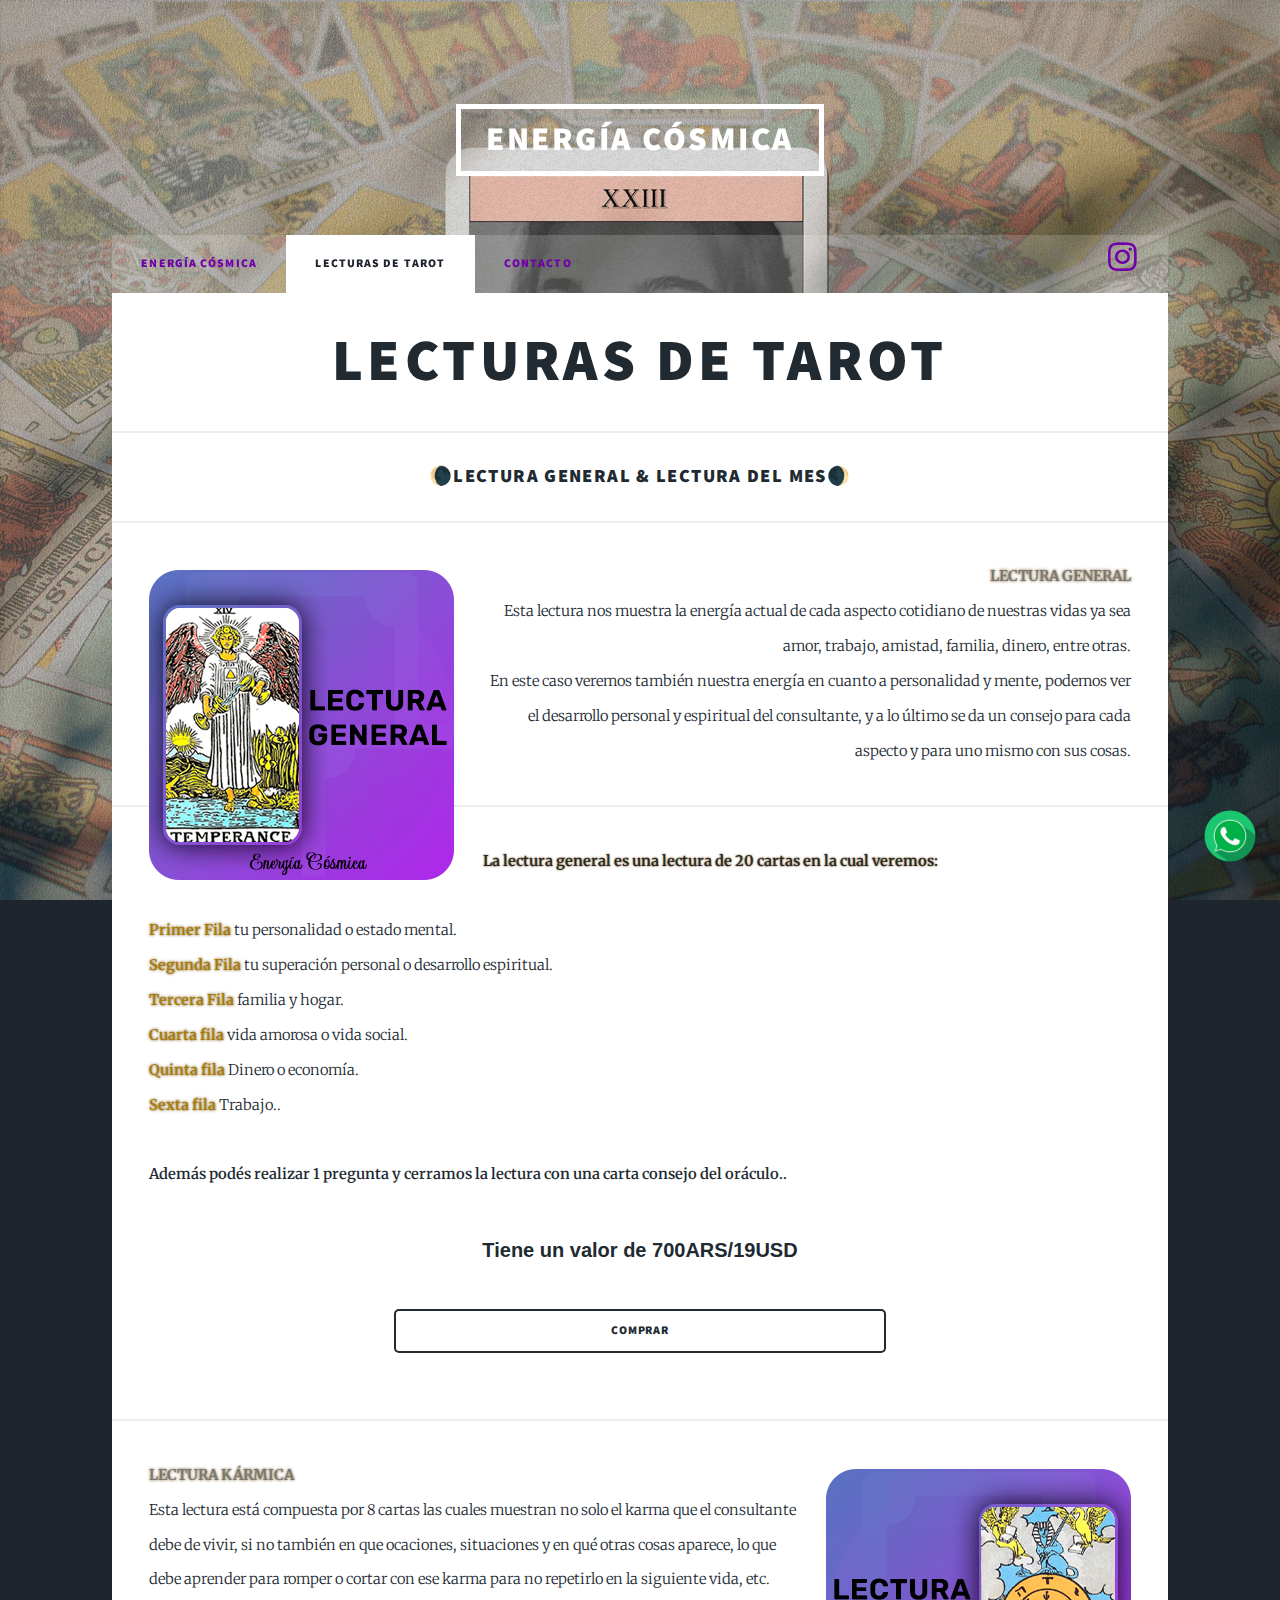
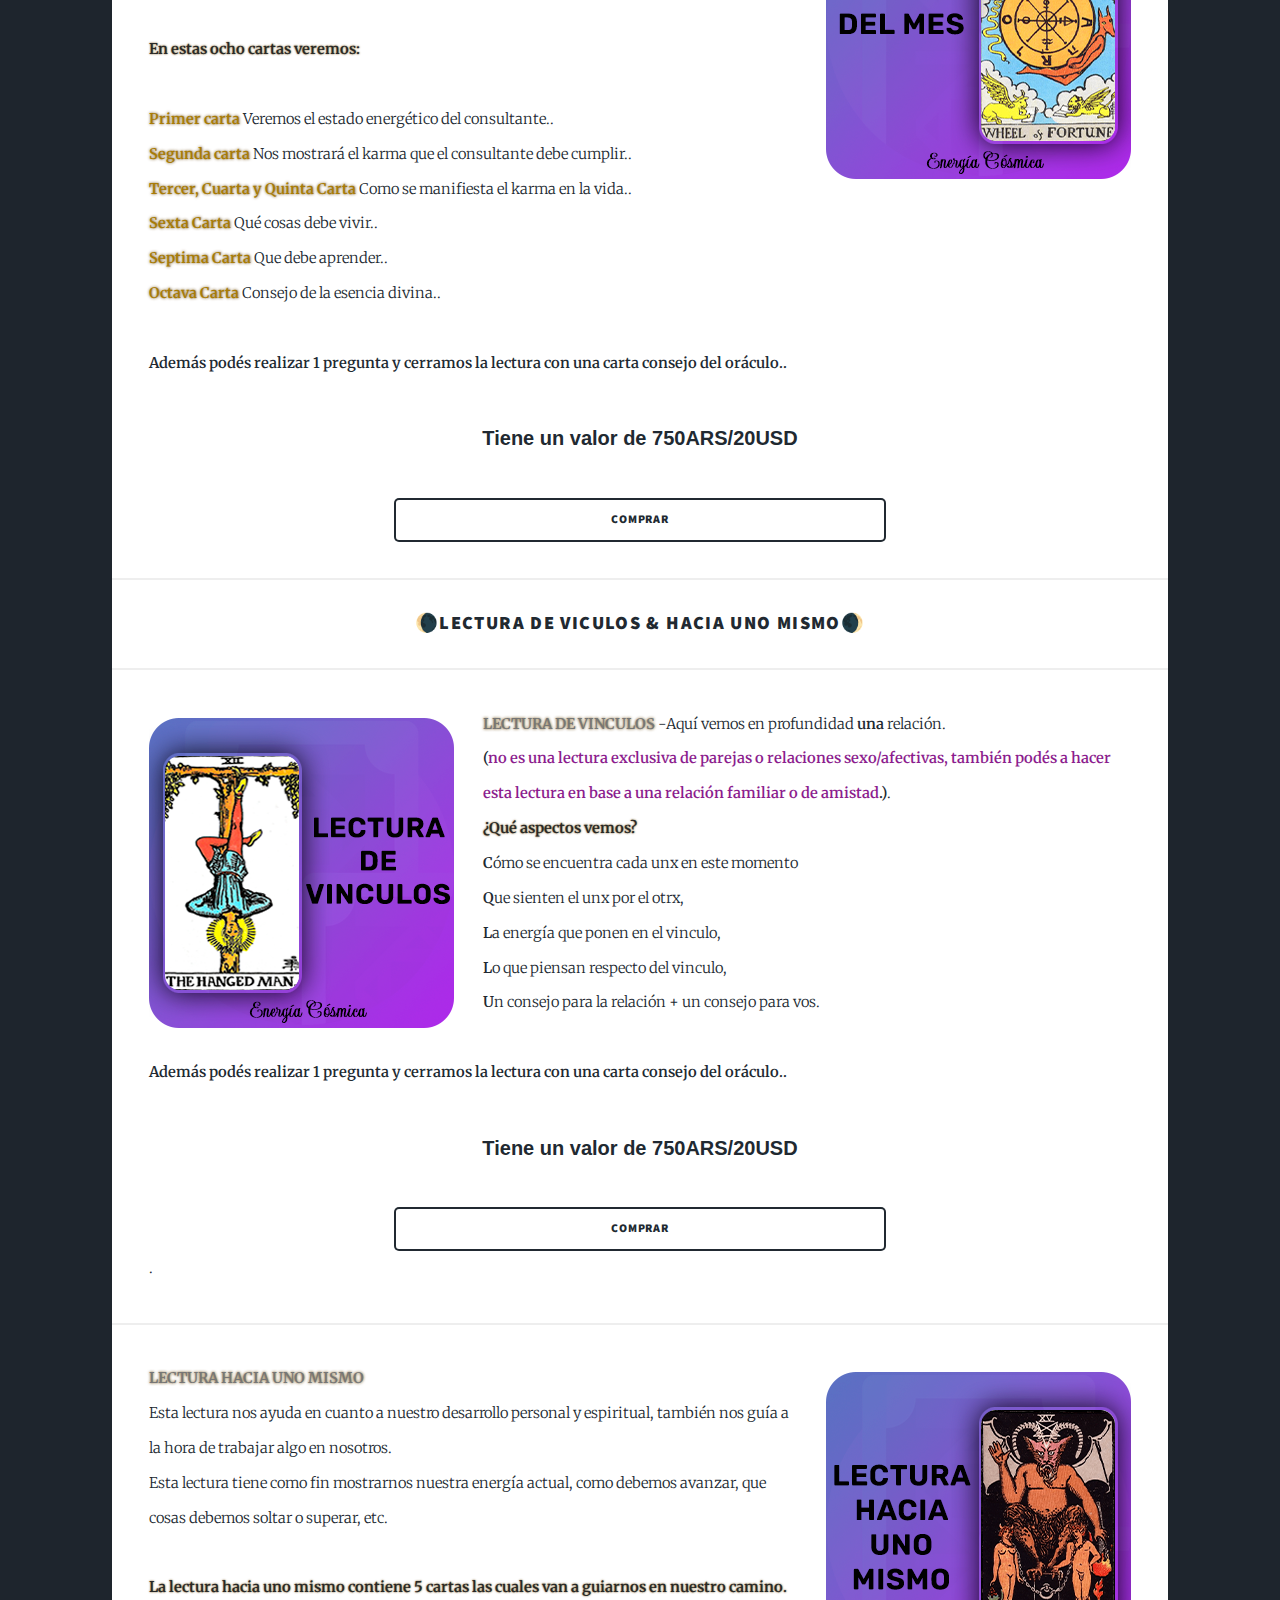
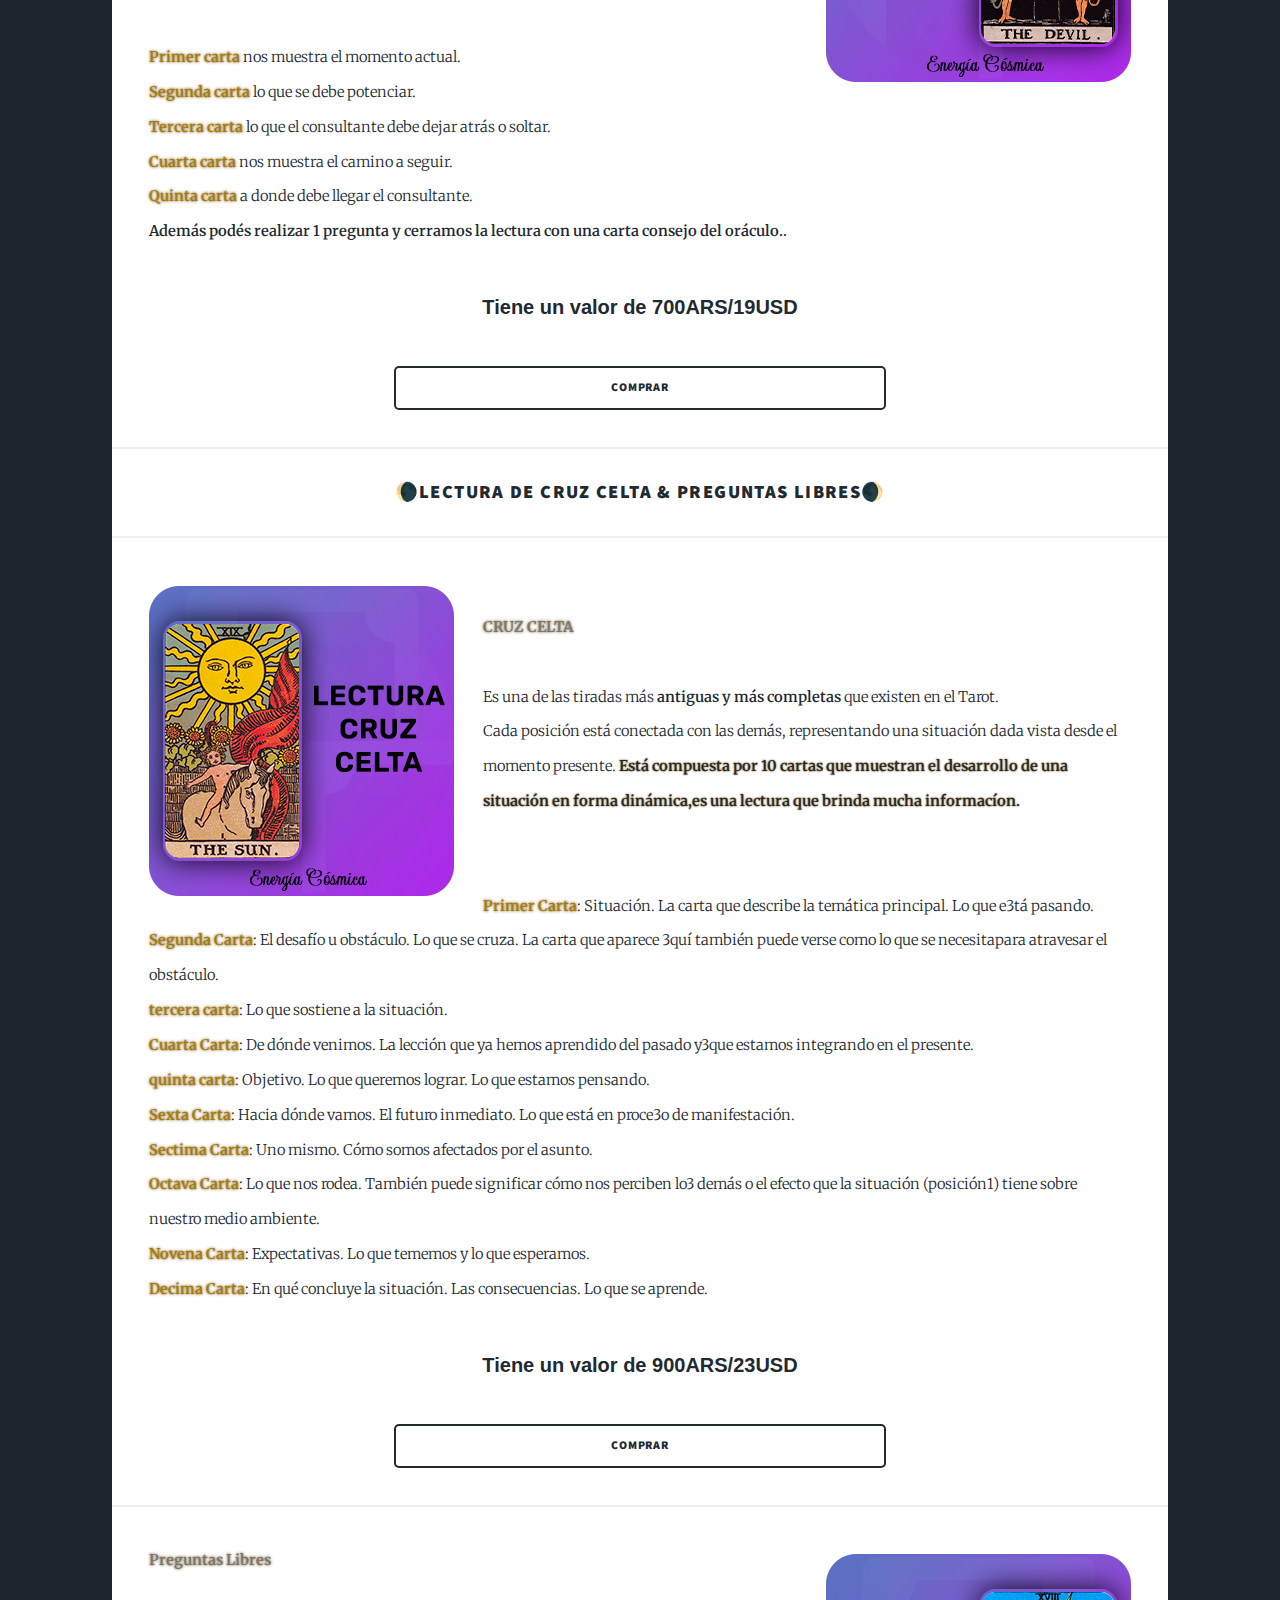
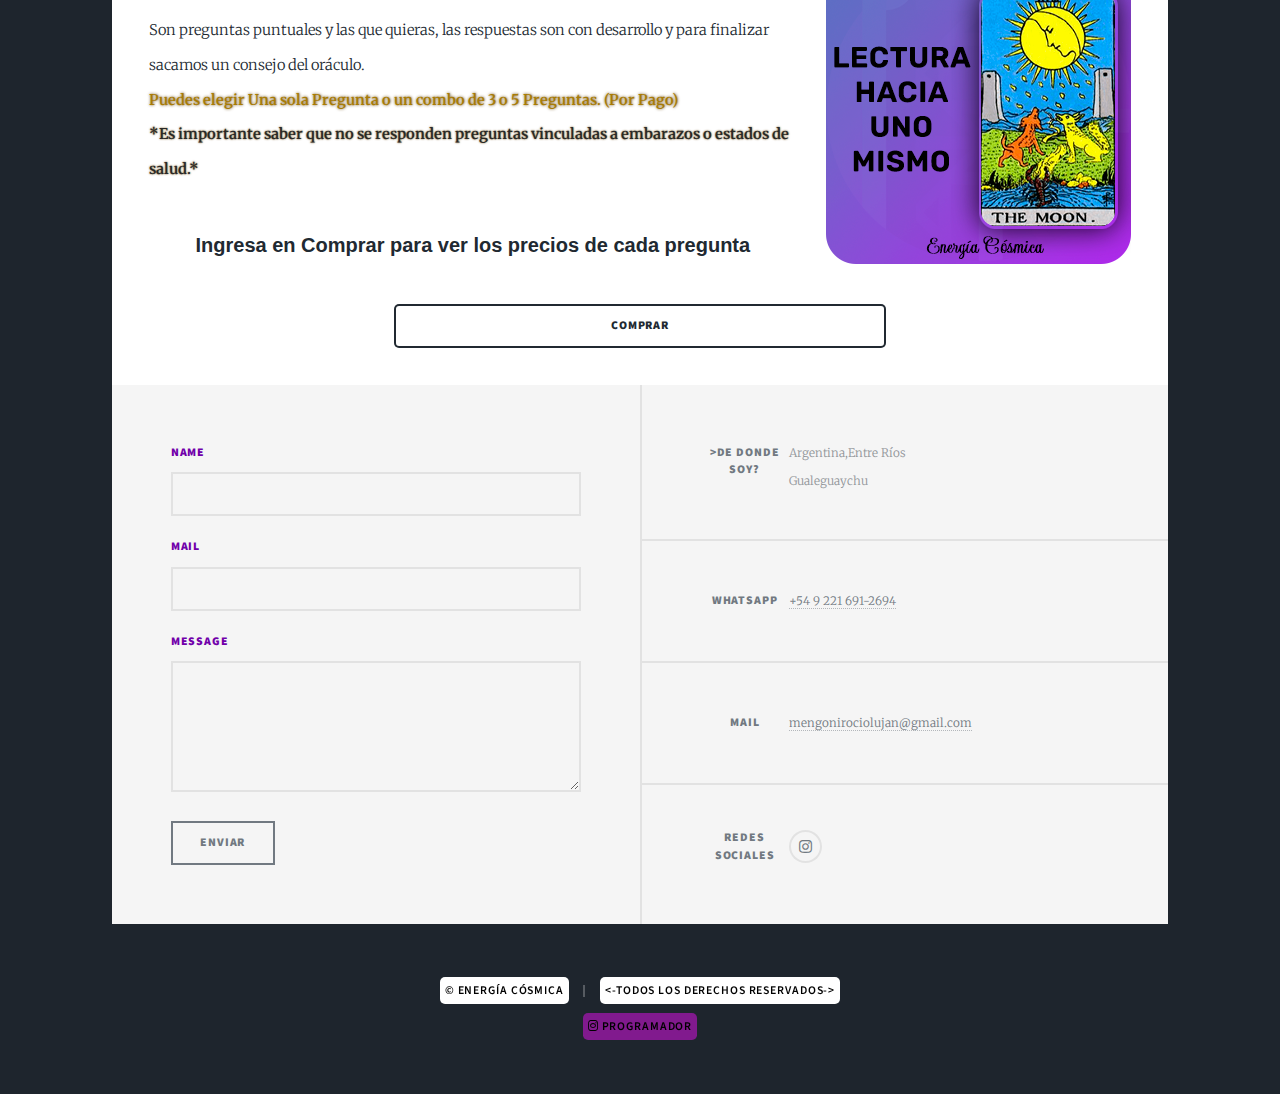
==== commit 0929b9fb: "vs" ====
--- a/lecturastarot.html
+++ b/lecturastarot.html
@@ -46,85 +46,99 @@
 						
 						<h1 id="tarotss" class="h1-tarot-page2">Lecturas de Tarot</h1>
 
-						<h3> &#127768;Lectura General &amp; Lectura del Mes🌒</h3>
-									<p><span class="image left"><img src="images/pic08.png" alt="" /></span>En la <b>lectura general</b> vemos varios aspectos de la vida del consultante, la idea es que te lleves herramientas y consejos.<br>
-										Desde un punto de vista Evolutivo Terapeutico para tu desarrollo <b style="color:rgb(118, 13, 118) ;">Personal</b>.<br>
-
-									<b style="font-size:20px ; font-weight:500; font-family:'Franklin Gothic Medium', 'Arial Narrow', Arial, sans-serif "> ¿Qué aspectos vemos?</b><br>
+										<h3 style="padding: 30px;"> &#127768;Lectura General &amp; Lectura del Mes🌒</h3>
+
+									<p style="text-align:right;"><span class="image left"><img src="images/pic08.png" alt="" /></span><b style="text-shadow: 0px 0px 3px #664300;; color:#767676;">LECTURA GENERAL</b> <br>
+
+										Esta lectura nos muestra la energía actual de cada aspecto cotidiano de nuestras vidas ya sea amor, trabajo, amistad, familia, dinero, entre otras.<br>
+										En este caso veremos también nuestra energía en cuanto a personalidad y mente, podemos ver el desarrollo personal y espiritual del consultante, y a lo último se da un consejo para cada aspecto y para uno mismo con sus cosas.
 										
-										Cómo estás en el presente,
-										Cómo están tus vínculos y relaciones,
-										Cómo están tus proyectos y aspectos materiales,
-										Obstáculos y desafíos,
-										Posible futuro próximo y consejos.<br>
-
-										Además podés realizar 3 preguntas y cerramos la lectura con una carta consejo del oráculo..<br><br>
-
-									<b style="font-size:20px; display: flex; justify-content: center;">Tiene un valor de 700ARS/19USD</b><br>
+										<div style="margin: 0px;" class="left-text">
+										<b style="text-shadow: 0px 0px 2px #664300;; color:#282828;">La lectura general es una lectura de 20 cartas en la cual veremos:</b> <br><br>
+										<b style="text-shadow: 0px 0px 3px #664300;; color:#a87b05;">Primer Fila</b> tu personalidad o estado mental. <br>
+										<b style="text-shadow: 0px 0px 3px #664300;; color:#a87b05;">Segunda Fila</b> tu superación personal o desarrollo espiritual. <br>
+										<b style="text-shadow: 0px 0px 3px #664300;; color:#a87b05;">Tercera Fila</b> familia y hogar. <br>
+										<b style="text-shadow: 0px 0px 3px #664300;; color:#a87b05;">Cuarta fila</b> vida amorosa o vida social. <br>
+										<b style="text-shadow: 0px 0px 3px #664300;; color:#a87b05;">Quinta fila</b> Dinero o economía. <br>
+										<b style="text-shadow: 0px 0px 3px #664300;; color:#a87b05;">Sexta fila</b> Trabajo..<br><br>
+										<b>	Además podés realizar 1 pregunta y cerramos la lectura con una carta consejo del oráculo..</b><br><br>
+										<b class="b-precio-tarot">Tiene un valor de 700ARS/19USD</b><br>
+										<a style="display: flex; justify-content:center;" href="#" class="button button2">Comprar</a>
+										</p></div>
+
+									<p><span class="image right"><img src="images/pic09.png" alt="" /></span><b style="text-shadow: 0px 0px 3px #664300;; color:#767676;">LECTURA KÁRMICA</b><br>
+										Esta lectura está compuesta por 8 cartas las cuales muestran no solo el karma que el consultante debe de vivir, si no también en que ocaciones, situaciones y en qué otras cosas aparece, lo que debe aprender para romper o cortar con ese karma para no repetirlo en la siguiente vida, etc. <br><br>
+									<b style="text-shadow: 0px 0px 2px #664300;; color:#282828;">En estas ocho cartas veremos:</b> <br><br>
+										<b style="text-shadow: 0px 0px 3px #664300;; color:#a87b05;">Primer carta</b> Veremos el estado energético del consultante.. <br>
+										<b style="text-shadow: 0px 0px 3px #664300;; color:#a87b05;">Segunda carta</b> Nos mostrará el karma que el consultante debe cumplir..<br>
+										<b style="text-shadow: 0px 0px 3px #664300;; color:#a87b05;">Tercer, Cuarta y Quinta Carta</b> Como se manifiesta el karma en la vida.. <br>
+										<b style="text-shadow: 0px 0px 3px #664300;; color:#a87b05;">Sexta Carta</b> Qué cosas debe vivir.. <br>
+										<b style="text-shadow: 0px 0px 3px #664300;; color:#a87b05;">Septima Carta</b> Que debe aprender.. <br>
+										<b style="text-shadow: 0px 0px 3px #664300;; color:#a87b05;">Octava Carta</b> Consejo de la esencia divina..<br><br>
+										<b>	Además podés realizar 1 pregunta y cerramos la lectura con una carta consejo del oráculo..</b><br><br>
+										<b class="b-precio-tarot">Tiene un valor de 750ARS/20USD</b><br>
+										<a style="display: flex; justify-content:center;" href="#" class="button button2">Comprar</a>					
+									</p>
+
+										<h3 style="padding: 30px;">&#127768;Lectura de Viculos &amp; Hacia uno Mismo🌒</h3>
+
+									<p><span class="image left"><img src="images/pic08-2.png" alt="" /></span><b style="text-shadow: 0px 0px 3px #664300;; color:#767676;">LECTURA DE VINCULOS</b> 
+										 -Aquí vemos en profundidad <b>una</b> relación. <br> <b>(</b><b style="color:rgb(140, 29, 142) ;">no es una lectura exclusiva de parejas o relaciones sexo/afectivas, también podés a hacer esta lectura en base a una relación familiar o de amistad</b><b>.)</b>.
+										<b style="text-shadow: 0px 0px 2px #664300;; color:#282828;"><br> ¿Qué aspectos vemos?</b><br>
+										<b>C</b>ómo se encuentra cada unx en este momento <br>
+										<b>Q</b>ue sienten el unx por el otrx, <br>
+										<b>L</b>a energía que ponen en el vinculo, <br>
+										<b>L</b>o que piensan respecto del vinculo, <br>
+										<b>U</b>n consejo para la relación + un consejo para vos.<br><br>
+										<b>Además podés realizar 1 pregunta y cerramos la lectura con una carta consejo del oráculo..</b><br><br>
+										<b class="b-precio-tarot">Tiene un valor de 750ARS/20USD</b><br>
+										<a style="display: flex; justify-content:center;" href="#" class="button button2">Comprar</a>
+										.</p>
+
+									<p><span class="image right"><img src="images/pic09-2.png" alt="" /></span><b style="text-shadow: 0px 0px 3px #664300;; color:#767676;">LECTURA HACIA UNO MISMO</b> <br>
+										Esta lectura nos ayuda en cuanto a nuestro desarrollo personal y espiritual, también nos guía a la hora de trabajar algo en nosotros. <br>
+										Esta lectura tiene como fin mostrarnos nuestra energía actual, como debemos avanzar, que cosas debemos soltar o superar, etc.<br><br>
+										<b style="text-shadow: 0px 0px 2px #664300;; color:#282828;">La lectura hacia uno mismo contiene 5 cartas las cuales van a guiarnos en nuestro camino.</b> <br><br>
+										<b style="text-shadow: 0px 0px 3px #664300;; color:#a87b05;">Primer carta</b> nos muestra el momento actual. <br>
+										<b style="text-shadow: 0px 0px 3px #664300;; color:#a87b05;">Segunda carta</b> lo que se debe potenciar. <br>
+										<b style="text-shadow: 0px 0px 3px #664300;; color:#a87b05;">Tercera carta</b> lo que el consultante debe dejar atrás o soltar. <br>
+										<b style="text-shadow: 0px 0px 3px #664300;; color:#a87b05;">Cuarta carta</b> nos muestra el camino a seguir. <br>
+										<b style="text-shadow: 0px 0px 3px #664300;; color:#a87b05;">Quinta carta</b> a donde debe llegar el consultante. <br>
+										<b>Además podés realizar 1 pregunta y cerramos la lectura con una carta consejo del oráculo..</b><br><br>
+										<b class="b-precio-tarot">Tiene un valor de 700ARS/19USD</b><br>
+										<a style="display: flex; justify-content:center;" href="#" class="button button2">Comprar</a>
+										</p>
+
+									<h3 style="padding: 30px;">&#127768;Lectura de Cruz Celta &amp; Preguntas Libres🌒</h3>
+
+									<p><span class="image left"><img src="images/pic08-3.png" alt="" /></span><br><b style="text-shadow: 0px 0px 3px #664300;; color:#767676;">CRUZ CELTA</b><br><br> 
+										Es una de las tiradas más <b>antiguas y más completas</b> que existen en el Tarot.<br>
+										Cada posición está conectada con las demás, representando una situación dada vista desde el momento presente. 	<b style="text-shadow: 0px 0px 2px #664300;; color:#282828;">Está compuesta por 10 cartas que muestran el desarrollo de una situación en forma dinámica,es una lectura que brinda mucha informacíon.</b><br><br><br>
+										<b style="text-shadow: 0px 0px 3px #664300;; color:#a87b05;">Primer Carta</b>: Situación. La carta que describe la temática principal. Lo que e3tá pasando.<br>
+										<b style="text-shadow: 0px 0px 3px #664300;; color:#a87b05;">Segunda Carta</b>: El desafío u obstáculo. Lo que se cruza. La carta que aparece 3quí también puede verse como lo que se necesitapara atravesar el obstáculo.<br>
+										<b style="text-shadow: 0px 0px 3px #664300;; color:#a87b05;"> tercera carta</b>: Lo que sostiene a la situación.<br>
+										<b style="text-shadow: 0px 0px 3px #664300;; color:#a87b05;">Cuarta Carta</b>: De dónde venimos. La lección que ya hemos aprendido del pasado y3que estamos integrando en el presente.<br>
+										<b style="text-shadow: 0px 0px 3px #664300;; color:#a87b05;">quinta carta</b>: Objetivo. Lo que queremos lograr. Lo que estamos pensando.<br>
+										<b style="text-shadow: 0px 0px 3px #664300;; color:#a87b05;">Sexta Carta</b>: Hacia dónde vamos. El futuro inmediato. Lo que está en proce3o de manifestación.<br>
+										<b style="text-shadow: 0px 0px 3px #664300;; color:#a87b05;">Sectima Carta</b>: Uno mismo. Cómo somos afectados por el asunto.<br>
+										<b style="text-shadow: 0px 0px 3px #664300;; color:#a87b05;">Octava Carta</b>: Lo que nos rodea. También puede significar cómo nos perciben lo3 demás o el efecto que la situación (posición1) tiene sobre nuestro medio ambiente.<br>
+										<b style="text-shadow: 0px 0px 3px #664300;; color:#a87b05;">Novena Carta</b>: Expectativas. Lo que tememos y lo que esperamos.<br>
+										<b style="text-shadow: 0px 0px 3px #664300;; color:#a87b05;">Decima Carta</b>: En qué concluye la situación. Las consecuencias. Lo que se aprende.<br><br>
+										<b class="b-precio-tarot" >Tiene un valor de 900ARS/23USD</b><br>
+										<a style="display: flex; justify-content:center;" href="#" class="button button2">Comprar</a>
+									 </p>
+
+									<p><span class="image right"><img src="images/pic09-3.png" alt="" /></span><b style="text-shadow: 0px 0px 3px #664300;; color:#767676;">Preguntas Libres</b><br><br>
+										Son preguntas puntuales y las que quieras, las respuestas son con desarrollo y para finalizar sacamos un consejo del oráculo.<br>
+										<b style="text-shadow: 0px 0px 3px #664300;; color:#a87b05;">Puedes elegir Una sola Pregunta o un combo de 3 o 5 Preguntas. (Por Pago)</b><br>
 										
-										<a style="display: flex; justify-content:center;" href="#" class="button">Comprar</a>
-
+										<b style="text-shadow: 0px 0px 2px #664300;; color:#282828;">*Es importante saber que no se responden preguntas vinculadas a embarazos o estados de salud.*</b><br><br>
+											
+										<b class="b-precio-tarot" >Ingresa en Comprar para ver los precios de cada pregunta</b><br>
+										<a style="display: flex; justify-content:center;" href="#" class="button button2">Comprar</a>
+										
 									</p>
 
-										
-										
-									<p><span class="image right"><img src="images/pic09.png" alt="" /></span>Es una tirada de cinco cartas distribuidas en una cruz simple
-									
-									
-									
-									
-									
-									</p>
-									<h3>&#127768;Lectura de Viculos &amp; Hacia uno Mismo🌒</h3>
-									<p><span class="image left"><img src="images/pic08-2.png" alt="" /></span>En la <b>lectura de Vinculos</b> vemos en profundidad <b>una</b> relación. <br> <b>(</b><b style="color:rgb(193, 30, 58) ;">no es una lectura exclusiva de parejas o relaciones sexo/afectivas, también podés a hacer esta lectura en base a una relación familiar o de amistad</b><b>.)</b>.<br>
-
-
-										<b style="font-size:20px ; font-weight:500; font-family:'Franklin Gothic Medium', 'Arial Narrow', Arial, sans-serif "> ¿Qué aspectos vemos?</b><br>
-
-										Cómo se encuentra cada unx en este momento, 
-										Que sienten el unx por el otrx, 
-										La energía que ponen en el vinculo, 
-										Lo que piensan respecto del vinculo, 
-										Un consejo para la relación + un consejo para vos.<br>
-
-										Además podés realizar 1 pregunta y para cerrar la lectura te llevás un consejo del oráculo.<br><br>
-										<b style="font-size:20px; display: flex; justify-content: center;">Tiene un valor de 750ARS/20USD</b><br>
-										
-										<a style="display: flex; justify-content:center;" href="#" class="button">Comprar</a>
-
-
-										.</p>
-									<p><span class="image right"><img src="images/pic09-2.png" alt="" /></span>Lorem ipsum dolor sit accumsan interdum nisi, quis tincidunt felis sagittis eget. tempus euismod. Vestibulum ante ipsum primis in faucibus vestibulum. Blandit adipiscing eu felis iaculis volutpat ac adipiscing accumsan eu faucibus. Integer ac pellentesque praesent tincidunt felis sagittis eget. tempus euismod. Vestibulum ante ipsum primis sagittis eget. tempus euismod. Vestibulum ante ipsum primis in faucibus vestibulum. Blandit adipiscing eu felis iaculis volutpat ac adipiscing accumsan eu faucibus. Integer ac pellentesque praesent tincidunt felis sagittis eget. tempus euismod. Vestibulum ante ipsum primis in faucibus vestibulum. Blandit adipiscing eu felis iaculis volutpat ac adipiscing accumsan eu faucibus. Integer ac pellentesque praesent. Vestibulum ante ipsum primis in faucibus magna blandit adipiscing eu felis iaculis.</p>
-									<h3>&#127768;Lectura de Cruz Celta &amp; Preguntas Libres🌒</h3>
-									<p><span class="image left"><img src="images/pic08-3.png" alt="" /></span>La Cruz Celta es una de las tiradas más antiguas y más completas que existen en el Tarot.<br>
-
-										Cada posición está conectada con las demás, representando una situación dada vista desde el momento presente. Está compuesta por 10 cartas que muestran el desarrollo de una situación en forma dinámica,es una lectura que brinda mucha informacíon.<br><br>
-										1) Situación. La carta que describe la temática principal. Lo que está pasando.<br>
-										2) El desafío u obstáculo. Lo que se cruza. La carta que aparece aquí también puede verse como lo que se necesita para atravesar el obstáculo.<br>
-										3) Lo que sostiene a la situación.<br>
-										4) De dónde venimos. La lección que ya hemos aprendido del pasado y que estamos integrando en el presente.<br>
-										5) Objetivo. Lo que queremos lograr. Lo que estamos pensando.<br>
-										6) Hacia dónde vamos. El futuro inmediato. Lo que está en proceso de manifestación.<br>
-										7) Uno mismo. Cómo somos afectados por el asunto.<br>
-										8) Lo que nos rodea. También puede significar cómo nos perciben los demás o el efecto que la situación (posición 1) tiene sobre nuestro medio ambiente.<br>
-										9) Expectativas. Lo que tememos y lo que esperamos.<br>
-										10) En qué concluye la situación. Las consecuencias. Lo que se aprende.<br><br>
-										<b style="font-size:20px; display: flex; justify-content: center;">Tiene un valor de 900ARS/23USD</b><br>
-										
-										<a style="display: flex; justify-content:center;" href="#" class="button">Comprar</a>
-										
-										 </p>
-									<p><span class="image right"><img src="images/pic09-3.png" alt="" /></span>
-										<b>Puedes elegir Una sola Pregunta o un combo de 3 o 5 Preguntas. (Por Pago)</b><br>
-
-										Son preguntas puntuales y las que quieras, las respuestas son con desarrollo y para finalizar sacamos un consejo del oráculo.<br>
-										
-										<b>*Es importante saber que no se responden preguntas vinculadas a embarazos o estados de salud.*</b><br><br>
-
-										<b style="font-size:18px; display: flex; justify-content: center;">Ingresa en Comprar para ver los precios de cada pregunta</b><br>
-											
-											<a style="display: flex; justify-content:center;" href="#" class="button">Comprar</a>
-									</p> 
 					</div>
 
 				<!-- Footer -->
@@ -133,20 +147,20 @@
 							<form method="post" action="#">
 								<div class="fields">
 									<div class="field">
-										<label for="name">Name</label>
+										<label for="Nombré">Name</label>
 										<input type="text" name="name" id="name" />
 									</div>
 									<div class="field">
-										<label for="email">Email</label>
+										<label for="email">Mail</label>
 										<input type="text" name="email" id="email" />
 									</div>
 									<div class="field">
-										<label for="message">Message</label>
+										<label for="Mensaje">Message</label>
 										<textarea name="message" id="message" rows="3"></textarea>
 									</div>
 								</div>
 								<ul class="actions">
-									<li><input type="submit" value="Send Message" /></li>
+									<li><input type="submit" value="Enviar" /></li>
 								</ul>
 							</form>
 						</section>
@@ -173,12 +187,11 @@
 							</section>
 						</section>
 					</footer>
-
-				<!-- Copyright -->
+					<!-- Copyright -->
 					<div id="copyright">
-						<ul><li><b style="border-radius: 5px; padding:5px; background-color: rgb(255, 255, 255); color:rgb(0, 0, 0); ">&copy; Energía Cósmica</b></li><li> <b  style="border-radius: 5px; padding:5px; background-color: rgb(255, 255, 255); color:rgb(0, 0, 0);"><-Todos Los derechos Reservados-></b> <a target="_blank" href="https://www.instagram.com/geroni.tomas"> <b style="border-radius: 5px; padding:5px; background-color: rgb(129, 26, 142); color:rgb(0, 0, 0);"><span class="label icon brands alt fa-instagram"></span> Programador </b> </a></li></ul>
+						<ul><li><b style="border-radius: 5px; padding:5px; background-color: rgb(255, 255, 255); color:rgb(0, 0, 0); ">&copy; Energía Cósmica</b></li><li> <b  style="border-radius: 5px; padding:5px; background-color: rgb(255, 255, 255); color:rgb(0, 0, 0);"> <-Todos Los derechos Reservados-> </b></li></ul><br>
+						<ul><li><a target="_blank" href="https://www.instagram.com/geroni.tomas"> <b style=" border-radius: 5px; padding:5px; background-color:rgb(129, 26, 142); color:rgb(0, 0, 0);"><span class="label icon brands alt fa-instagram"></span> Programador </b> </a></li></ul>
 					</div>
-
 
 					
 				 <!--container-redes-sociales-->
--- a/assets/css/main.css
+++ b/assets/css/main.css
@@ -188,7 +188,7 @@
 	}
 
 	p {
-		text-align: justify;
+		text-align:left;
 		margin: 0 0 2rem 0;
 	}
 
@@ -220,6 +220,7 @@
 	}
 
 	h3 {
+		text-align: center;
 		font-size: 1.25rem;
 		margin: 0 0 1.5rem 0;
 	}
@@ -2660,6 +2661,8 @@
 
 		@media screen and (max-width: 736px) {
 
+		
+
 			.image.fit {
 				margin: 2rem 0;
 			}
@@ -2835,8 +2838,10 @@
 				display: inline-block;
 				text-align: center;
 				border-radius: 100%;
-				font-size: 1.25rem;
-			}
+				font-size: 2.25rem;
+			}
+
+			
 
 		ul.icons.alt li .icon:before {
 			-moz-transition: color 0.2s ease-in-out, background-color 0.2s ease-in-out, border-color 0.2s ease-in-out, box-shadow 0.2s ease-in-out;
@@ -3409,7 +3414,7 @@
 				}
 
 		#intro h1 {
-			font-family: 'Dancing Script', cursive;"
+		
 			font-weight: 900;
 			line-height: 1.5;
 			letter-spacing: 0.075em;
@@ -3418,9 +3423,11 @@
 			color: #a418ef;
 			font-size: 6.4rem;
 			line-height: 1;
+			font-family: 'Dancing Script', sans-serif;
 		}
 
 		#intro p {
+			
 			font-size: 1.25rem;
 			font-style: italic;
 			margin-top: -0.25rem;
@@ -3795,6 +3802,7 @@
 /* Main */
 
 	#main {
+		
 		background-color: #ffffff;
 		position: relative;
 		margin: 0 auto;
@@ -3868,7 +3876,9 @@
 
 			@media screen and (max-width: 600px){
 				h3{
-					font-size: 1em ;
+					
+					text-align: center;
+					font-size: 0.8em ;
 				}
 			}
 
@@ -4107,7 +4117,7 @@
 				}
 
 		#footer label {
-			color: #717981;
+			color:#7100aa;
 		}
 
 		#footer input[type="text"],
@@ -4540,6 +4550,10 @@
 			#copyright {
 				margin: 4rem auto;
 			}
+			.button{
+				
+				margin: auto;
+			}
 
 		}
 
@@ -4556,6 +4570,7 @@
 					margin-top: 0;
 				}
 
+				
 		}
 
 /* Nav Panel */
@@ -4571,42 +4586,28 @@
 		top: 0.75rem;
 		right: 0.75rem;
 		border: 0;
-		color: #ffffff;
+		color: #ffffff00;
 		font-family: "Source Sans Pro", Helvetica, sans-serif;
-		font-size: 0.9rem;
+		font-size: 11rem;
 		font-weight: 900;
 		letter-spacing: 0.075em;
-		padding: 0.375rem 1.25rem;
+		padding: 0.255rem 0.265rem;
+		border-radius: 10px;
 		text-transform: uppercase;
 		z-index: 98	;
-	}
-
-		#navPanelToggle:before {
-			-moz-osx-font-smoothing: grayscale;
-			-webkit-font-smoothing: antialiased;
-			display: inline-block;
-			font-style: normal;
-			font-variant: normal;
-			text-rendering: auto;
-			line-height: 1;
-			text-transform: none !important;
-			font-family: 'Font Awesome 5 Free';
-			font-weight: 900;
-		}
-
-		#navPanelToggle:before {
-			content: '\f0c9';
-			margin-right: 0.5rem;
-		}
+		background-color:#ffffff46;
+		cursor: none;
+	}
+
 
 		#navPanelToggle.alt {
-			background-color: rgba(255, 255, 255, 0.875);
-			box-shadow: 0 0.125rem 0.75rem 0 rgba(30, 37, 45, 0.25);
-			color: #212931;
+			background-color: rgba(255, 255, 255, 0);
+			box-shadow: 0 0.125rem 0.75rem 0 rgba(30, 37, 45, 0);
+			color: #7100aa00;
 		}
 
 			#navPanelToggle.alt:hover {
-				background-color: #ffffff;
+				background-color: #ffffff00;
 			}
 
 		@media screen and (max-width: 980px) {
@@ -4620,8 +4621,10 @@
 		@media screen and (max-width: 736px) {
 
 			#navPanelToggle {
+				text-align: center;
+				width: -30px;
 				font-size: 0.8rem;
-				padding: 0.25rem 1rem;
+				
 			}
 
 		}
@@ -4637,7 +4640,7 @@
 		transition: transform 0.5s ease, box-shadow 0.5s ease, visibility 0.5s;
 		display: none;
 		-webkit-overflow-scrolling: touch;
-		background: #ffffff;
+		background: #9a4988a1;
 		box-shadow: none;
 		color: #212931;
 		height: 100%;
@@ -4658,7 +4661,8 @@
 		}
 
 			#navPanel .links li {
-				border-top: solid 2px #eeeeee;
+				
+				border-top: solid 1px #bfbfbf;
 			}
 
 				
@@ -4666,8 +4670,8 @@
 					border-bottom: 0;
 					display: block;
 					font-family: "Source Sans Pro", Helvetica, sans-serif;
-					font-size: 0.850rem;
-					
+					font-size: 0.950rem;
+					color: #ffffff;
 					font-weight: 900;
 					letter-spacing: 0.075em;
 					padding: 0.75rem 0;
@@ -4684,9 +4688,9 @@
 			-webkit-transition: color 0.2s ease-in-out;
 			-ms-transition: color 0.2s ease-in-out;
 			transition: color 0.2s ease-in-out;
-			-webkit-tap-highlight-color: rgba(0, 0, 0, 0);
+			-webkit-tap-highlight-color: rgba(0, 0, 0, 0.631);
 			border: 0;
-			color: #909498;
+			color: #000000;
 			cursor: pointer;
 			display: block;
 			height: 3.25rem;
@@ -4715,7 +4719,8 @@
 
 			#navPanel .close:before {
 				content: '\f00d';
-				font-size: 1.25rem;
+				font-size: 1.40rem;
+				padding: 15px;
 			}
 
 			#navPanel .close:hover {
@@ -4764,7 +4769,9 @@
 		}
 	}
 	
-	
+.h1-tarot-page2{
+	text-align: center;
+}
 
 #rituales{
 	padding: 0;
@@ -4788,6 +4795,7 @@
     display: flex;
     flex-direction: column;
     justify-content: center;
+	z-index: 101;
 }
 
 .container-redes a{
@@ -4807,3 +4815,45 @@
     background: rgba(0,0,0,0.10);
 }
 
+.button{
+	border-radius: 5px;
+	
+	margin: auto;
+}
+
+.button2{
+	width: 50%;
+	margin: auto;
+}
+
+@media  screen and (max-width:850px){
+	.button{
+		
+		margin: auto;
+	}
+}
+
+
+.b-precio-tarot{
+	display: flex;
+	justify-content: center	;
+	font-weight: 600;
+	font-size: 20px;
+	font-family:sans-serif;
+}
+
+@media  screen and (max-width:700px){
+	.b-precio-tarot{
+		font-size: 17px;
+		
+	}
+	
+}
+
+#bars-nav{
+	
+	display: flex;
+	width: 30px;
+	
+}
+
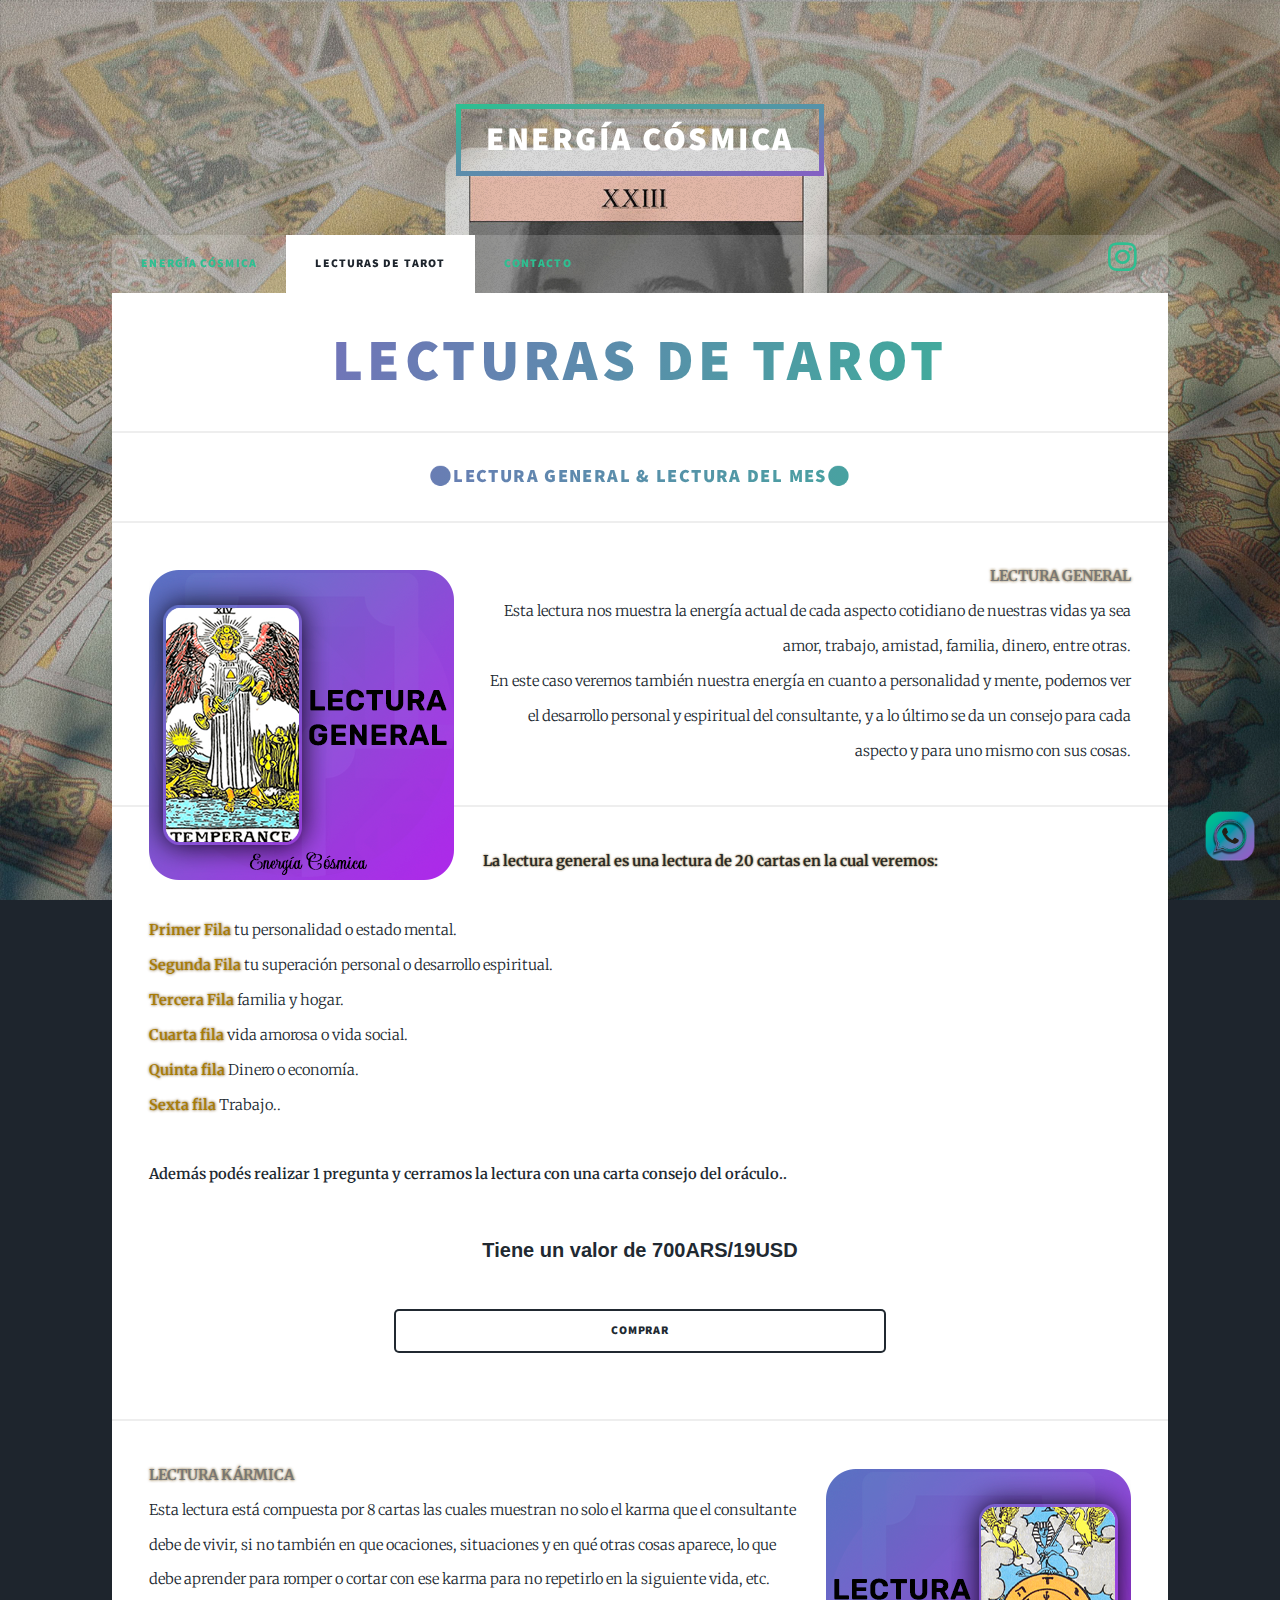
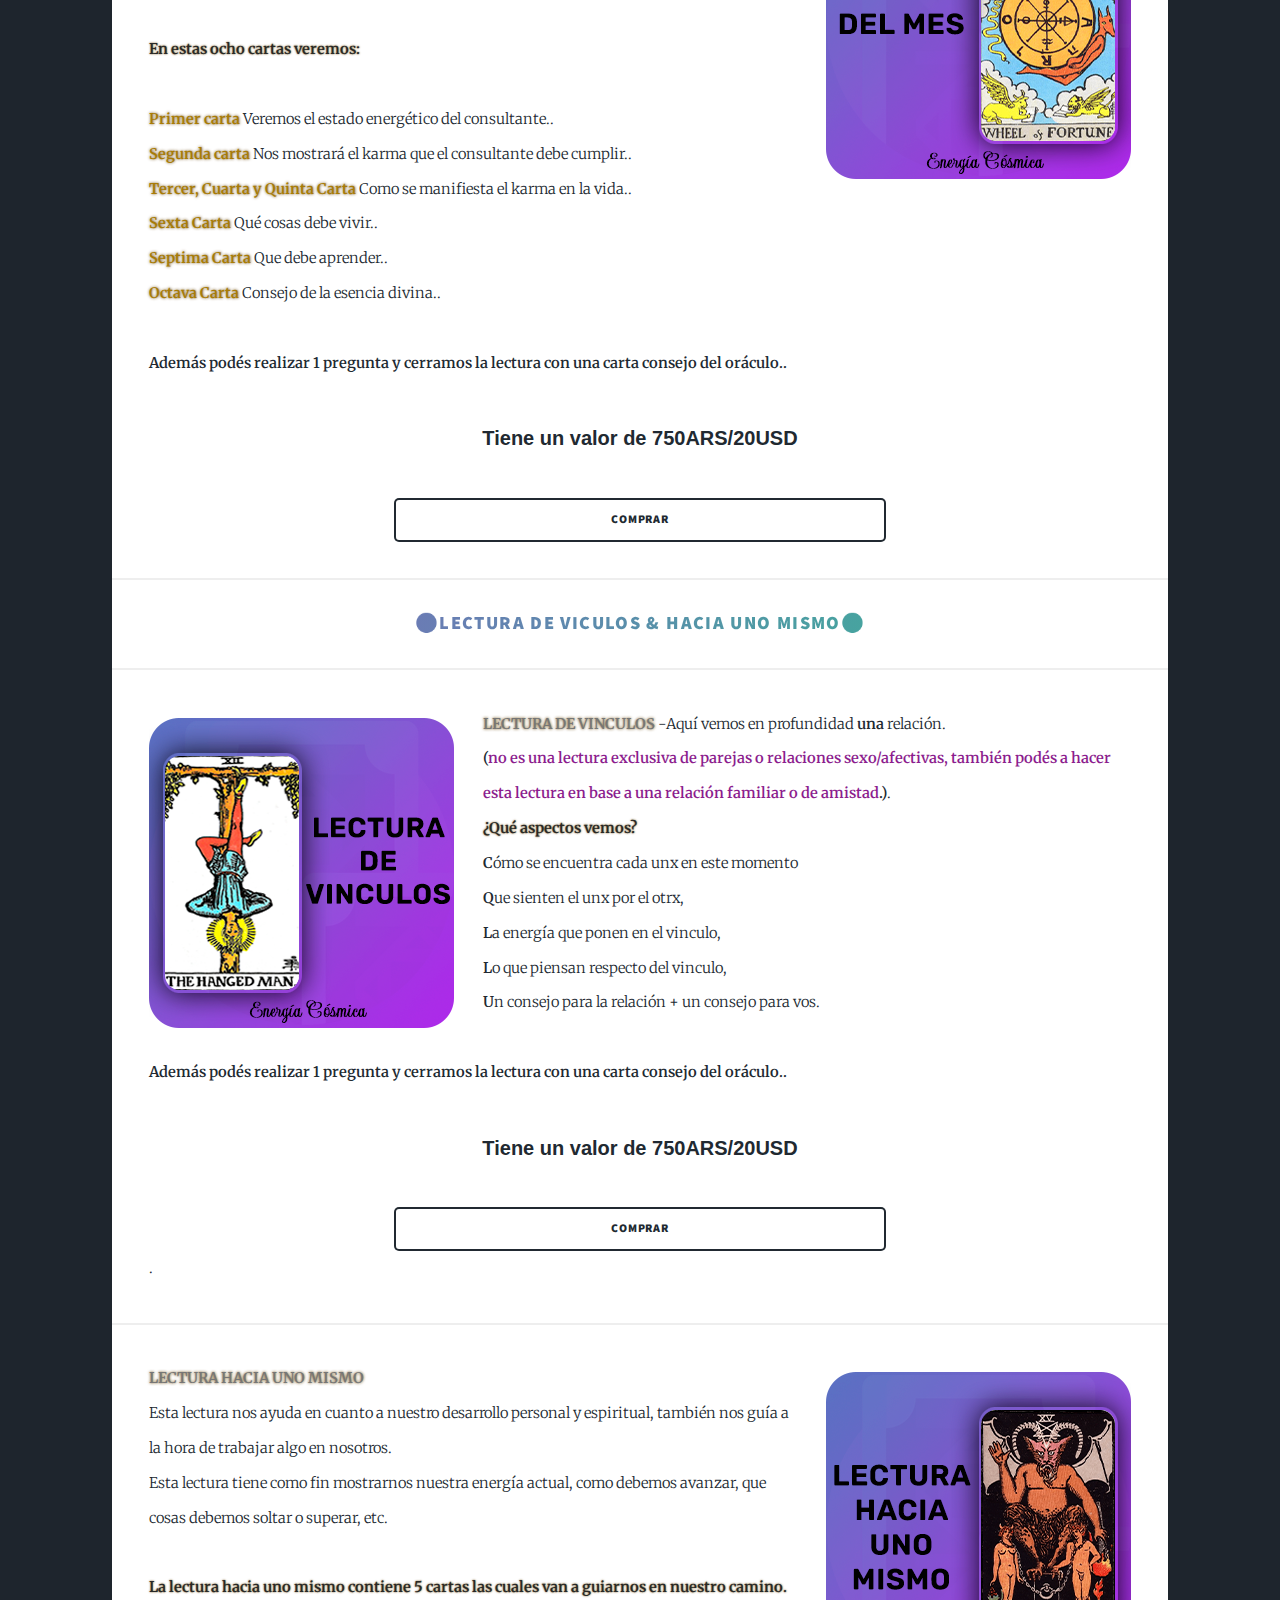
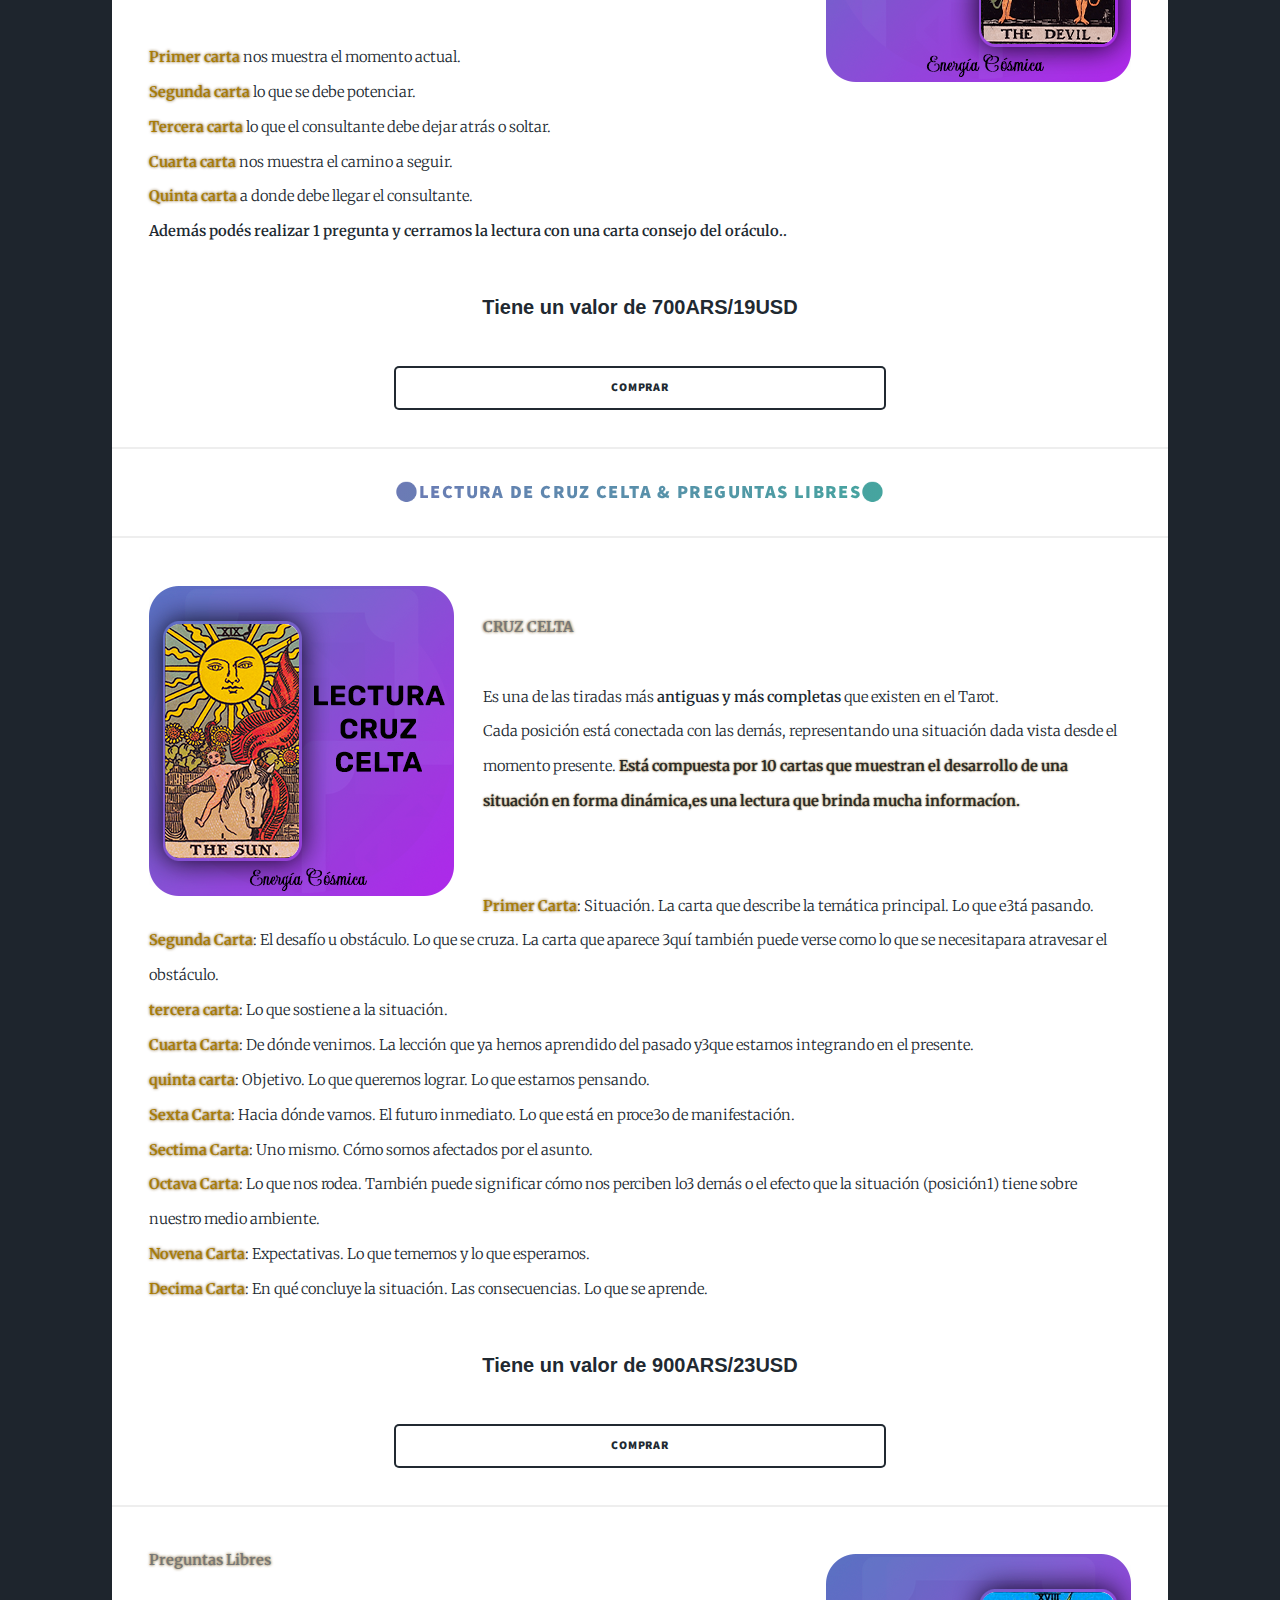
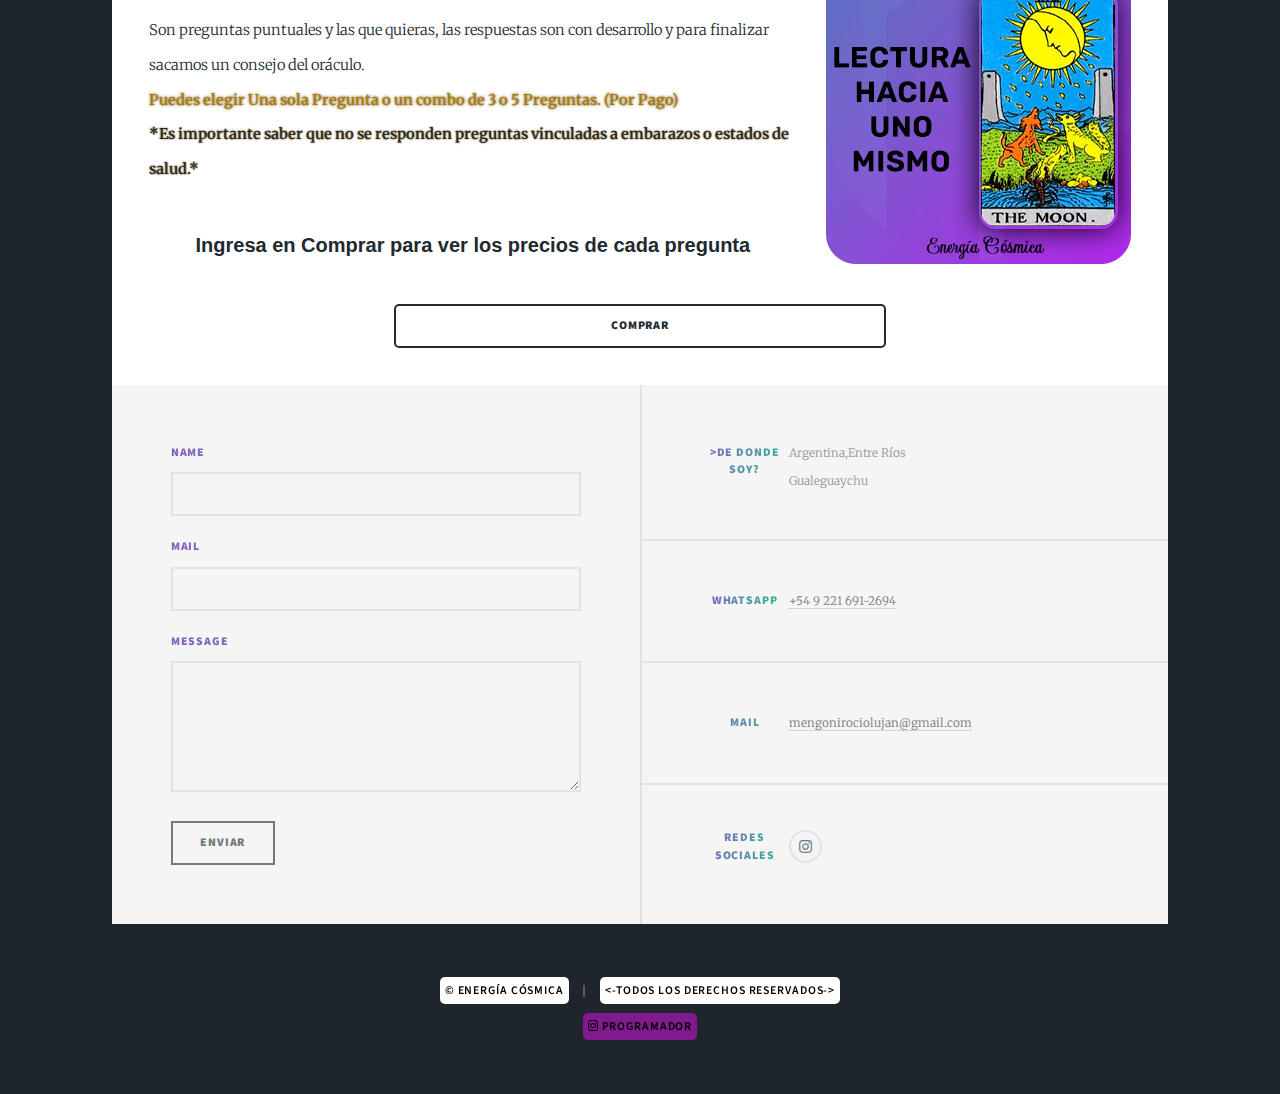
==== commit ce8650dc: "Add files via upload" ====
--- a/lecturastarot.html
+++ b/lecturastarot.html
@@ -144,7 +144,7 @@
 				<!-- Footer -->
 					<footer id="footer">
 						<section>
-							<form method="post" action="#">
+							<form method="post" action="correo.php">
 								<div class="fields">
 									<div class="field">
 										<label for="Nombré">Name</label>
--- a/assets/css/main.css
+++ b/assets/css/main.css
@@ -311,7 +311,12 @@
 
 		a:hover {
 			border-bottom-color: transparent;
-			color: #7100aa !important;
+			background: -webkit-linear-gradient(-10deg, #8360c3 0%, #2ebf91 100%);
+			-webkit-background-clip: text;
+			-webkit-text-fill-color: transparent;
+			color: #7100aa;  
+			
+			
 		}
 
 	strong, b {
@@ -319,7 +324,9 @@
 	}
 
 	h1, h2, h3, h4, h5, h6 {
-		color: #212931;
+		background: -webkit-linear-gradient(-20deg, #8360c3 0%, #2ebf91 100%);
+  -webkit-background-clip: text;
+  -webkit-text-fill-color: transparent;
 	}
 
 	blockquote {
@@ -2220,7 +2227,7 @@
 	.button {
 		background-color: transparent;
 		box-shadow: inset 0 0 0 2px #212931;
-		color: #212931 !important;
+		
 	}
 
 		input[type="submit"]:hover,
@@ -2228,8 +2235,12 @@
 		input[type="button"]:hover,
 		button:hover,
 		.button:hover {
-			box-shadow: inset 0 0 0 2px #7100aa;
-			color: #7100aa !important;
+			box-shadow: inset 0 0 0 2px #daaaf2;
+			
+
+
+
+			
 		}
 
 		input[type="submit"].primary,
@@ -2247,7 +2258,10 @@
 			input[type="button"].primary:hover,
 			button.primary:hover,
 			.button.primary:hover {
-				background-color: #7100aa;
+				background: -webkit-linear-gradient(-10deg, #8360c3 0%, #2ebf91 100%);
+				-webkit-background-clip: text;
+				-webkit-text-fill-color: transparent;
+				color: #7100aa;  
 			}
 
 /* Form */
@@ -2504,12 +2518,11 @@
 		input[type="email"]:focus,
 		select:focus,
 		textarea:focus {
-			border-color: #7100aa;
-		}
-
-	select {
-		background-image: url("data:image/svg+xml;charset=utf8,%3Csvg xmlns='http://www.w3.org/2000/svg' width='40' height='40' preserveAspectRatio='none' viewBox='0 0 40 40'%3E%3Cpath d='M9.4,12.3l10.4,10.4l10.4-10.4c0.2-0.2,0.5-0.4,0.9-0.4c0.3,0,0.6,0.1,0.9,0.4l3.3,3.3c0.2,0.2,0.4,0.5,0.4,0.9 c0,0.4-0.1,0.6-0.4,0.9L20.7,31.9c-0.2,0.2-0.5,0.4-0.9,0.4c-0.3,0-0.6-0.1-0.9-0.4L4.3,17.3c-0.2-0.2-0.4-0.5-0.4-0.9 c0-0.4,0.1-0.6,0.4-0.9l3.3-3.3c0.2-0.2,0.5-0.4,0.9-0.4S9.1,12.1,9.4,12.3z' fill='%23eeeeee' /%3E%3C/svg%3E");
-	}
+			border: 2.5px solid transparent;
+border-image: linear-gradient(-10deg, #8360c3 0%, #2ebf91 100%) 1;
+		}
+
+	
 
 		select option {
 			background-color: #ffffff;
@@ -2539,7 +2552,8 @@
 
 	input[type="checkbox"]:focus + label:before,
 	input[type="radio"]:focus + label:before {
-		border-color: #7100aa;
+		border: 2.5px solid transparent;
+border-image: linear-gradient(-10deg, #8360c3 0%, #2ebf91 100%) 1;
 	}
 
 	::-webkit-input-placeholder {
@@ -2907,7 +2921,7 @@
 	}
 
 	ul.icons li a.icon:hover:before {
-		color: #7100aa;
+		color: #4ca38e;
 	}
 
 	ul.icons.alt li .icon:before {
@@ -2915,7 +2929,7 @@
 	}
 
 	ul.icons.alt li a.icon:hover:before {
-		box-shadow: inset 0 0 0 2px #7100aa;
+		box-shadow: inset 0 0 0 2px #4ca38e;
 	}
 
 /* Section/Article */
@@ -3215,13 +3229,14 @@
 
 		.pagination a:hover {
 			color: #7100aa !important;
-			border-color: #7100aa;
+			border: 2.5px solid transparent;
+border-image: linear-gradient(-10deg, #8360c3 0%, #2ebf91 100%) 1;
 			z-index: 1;
 		}
 
 			.pagination a:hover + a,
 			.pagination a:hover + span {
-				border-left-color: #7100aa;
+				border-left-color: #2ebf91;
 			}
 
 		.pagination a.active {
@@ -3302,10 +3317,10 @@
 
 		
 	#intro {
-		
-		text-shadow: 0px 0px 11px #000000;
+		background-color: #3d3d3d6d;
+	
 		font-weight: 600;
-		color: #ffffff;
+		color: #853d9b;
 		padding: 8rem 4rem 6rem 4rem ;
 		-moz-align-items: center;
 		-webkit-align-items: center;
@@ -3343,17 +3358,12 @@
 			border-bottom-color: rgba(255, 255, 255, 0.5);
 		}
 
-		#intro a,.h1-tarot-page2:hover {
+		#intro a, .h1-tarot-page2:hover {
 			border-bottom-color: transparent;
-			color: #7100aa !important;
+			color: #000000 !important;
 			transition: 200ms;
 		}
 			
-			#intro a,.h1-servicios:hover {
-				border-bottom-color: transparent;
-				color: #7100aa !important;
-				transition: 200ms;
-			}
 
 		#intro strong, #intro b {
 			color: #ffffff;
@@ -3391,8 +3401,11 @@
 			#intro input[type="button"]:hover,
 			#intro button:hover,
 			#intro .button:hover {
-				box-shadow: inset 0 0 0 2px #a418ef;
-				color: #a418ef !important;
+				box-shadow: inset 0 0 0 2px #12644a;
+				background: -webkit-linear-gradient(-10deg, #8360c3 0%, #2ebf91 100%);
+				-webkit-background-clip: text;
+				-webkit-text-fill-color: transparent;
+				color: #7100aa;  
 			}
 
 			#intro input[type="submit"].primary,
@@ -3410,24 +3423,34 @@
 				#intro input[type="button"].primary:hover,
 				#intro button.primary:hover,
 				#intro .button.primary:hover {
-					background-color: #a418ef;
+					background: -webkit-linear-gradient(-10deg, #8360c3 0%, #2ebf91 100%);
+					-webkit-background-clip: text;
+					-webkit-text-fill-color: transparent;
+					color: #7100aa;  
 				}
 
 		#intro h1 {
-		
+			text-shadow: 0px 0px 2px rgba(255, 255, 255, 0.196);
+			padding-bottom: 10px;
 			font-weight: 900;
 			line-height: 1.5;
 			letter-spacing: 0.075em;
 			text-transform:none;
 			margin: 0 0 1rem 0;
-			color: #a418ef;
+			background: -webkit-linear-gradient(-10deg, #8360c3 0%, #2ebf91 100%);
+					-webkit-background-clip: text;
+					-webkit-text-fill-color: transparent;			
 			font-size: 6.4rem;
 			line-height: 1;
 			font-family: 'Dancing Script', sans-serif;
 		}
 
+	
 		#intro p {
-			
+			padding: 10px;
+			margin: 20px;
+			border-radius: 3px;
+			background-color: #0000007c;
 			font-size: 1.25rem;
 			font-style: italic;
 			margin-top: -0.25rem;
@@ -3578,7 +3601,10 @@
 
 			#header a:hover {
 				border-bottom-color: transparent;
-				color: #7100aa !important;
+				background: -webkit-linear-gradient(-20deg, #d558c8 0%, #24d292 100%);
+			-webkit-background-clip: text;
+			-webkit-text-fill-color: transparent;
+			color: #7100aa;  
 			}
 
 		#header strong, #header b {
@@ -3609,7 +3635,8 @@
 			transition: border-color 0.2s ease-in-out, color 0.2s ease-in-out, opacity 0.5s ease, transform 0.5s ease, visibility 0.5s;
 			pointer-events: auto;
 			border-style: solid;
-			border-color: #ffffff;
+			border: 2.5px solid transparent;
+border-image: linear-gradient(-10deg, #8360c3 0%, #2ebf91 100%) 1;
 			border-width: 5px !important;
 			font-family: "Source Sans Pro", Helvetica, sans-serif;
 			font-size: 2.25rem;
@@ -3622,9 +3649,13 @@
 		}
 
 			#header .logo:hover {
-
-				border-color: #7100aa !important;
-				color: #7100aa !important;
+				border: 2.5px solid transparent;
+				border-image: linear-gradient(-10deg, #8360c3 0%, #2ebf91 100%) 1;
+				
+				background: -webkit-linear-gradient(-10deg, #8360c3 0%, #2ebf91 100%);
+			-webkit-background-clip: text;
+			-webkit-text-fill-color: transparent;
+			color: #7100aa;  
 			}
 
 		@media screen and (max-width: 980px) {
@@ -3678,7 +3709,7 @@
 		}
 
 		#nav ul.icons li a.icon:hover:before {
-			color: #7100aa;
+			color: #2ebf91;
 		}
 
 		#nav ul.icons.alt li .icon:before {
@@ -3686,7 +3717,7 @@
 		}
 
 		#nav ul.icons.alt li a.icon:hover:before {
-			box-shadow: inset 0 0 0 2px #7100aa;
+			box-shadow: inset 0 0 0 2px #2ebf91;
 		}
 
 		#nav input, #nav select, #nav textarea {
@@ -3694,7 +3725,7 @@
 		}
 
 		#nav a {
-			color: #7100aa;
+			color: #2ebf91;
 			border-bottom-color: rgba(255, 255, 255, 0.5);
 		}
 
@@ -3883,7 +3914,7 @@
 			}
 
 			
-			
+		
 
 		#main > .posts {
 			display: -moz-flex;
@@ -4113,11 +4144,14 @@
 				#footer input[type="button"].primary:hover,
 				#footer button.primary:hover,
 				#footer .button.primary:hover {
-					background-color: #7100aa;
+					background: -webkit-linear-gradient((-10deg, #8360c3 0%, #2ebf91 100%));
 				}
 
 		#footer label {
-			color:#7100aa;
+			background: -webkit-linear-gradient(-10deg, #8360c3 0%, #2ebf91 100%);
+			-webkit-background-clip: text;
+			-webkit-text-fill-color: transparent;
+			color: #7100aa;  
 		}
 
 		#footer input[type="text"],
@@ -4133,7 +4167,8 @@
 			#footer input[type="email"]:focus,
 			#footer select:focus,
 			#footer textarea:focus {
-				border-color: #7100aa;
+				border: 2.5px solid transparent;
+border-image: linear-gradient(-10deg, #8360c3 0%, #2ebf91 100%) 1;
 			}
 
 		#footer select {
@@ -4168,7 +4203,8 @@
 
 		#footer input[type="checkbox"]:focus + label:before,
 		#footer input[type="radio"]:focus + label:before {
-			border-color: #7100aa;
+			border: 2.5px solid transparent;
+border-image: linear-gradient(-10deg, #8360c3 0%, #2ebf91 100%) 1;
 		}
 
 		#footer ::-webkit-input-placeholder {
@@ -4245,7 +4281,8 @@
 
 			#footer .pagination a:hover {
 				color: #7100aa !important;
-				border-color: #7100aa;
+				border: 2.5px solid transparent;
+border-image: linear-gradient(-10deg, #8360c3 0%, #2ebf91 100%) 1;
 				z-index: 1;
 			}
 
@@ -4640,7 +4677,8 @@
 		transition: transform 0.5s ease, box-shadow 0.5s ease, visibility 0.5s;
 		display: none;
 		-webkit-overflow-scrolling: touch;
-		background: #9a4988a1;
+		background: -webkit-linear-gradient(-10deg, #8360c3cd 0%, #2ebf91cd 100%);
+			
 		box-shadow: none;
 		color: #212931;
 		height: 100%;
@@ -4807,7 +4845,7 @@
     padding: 4px;
     background: rgba(0,0,0,0.0);
     cursor: pointer;
-    border-radius: 100%;
+   
     transition: all 300ms;
 }
 
